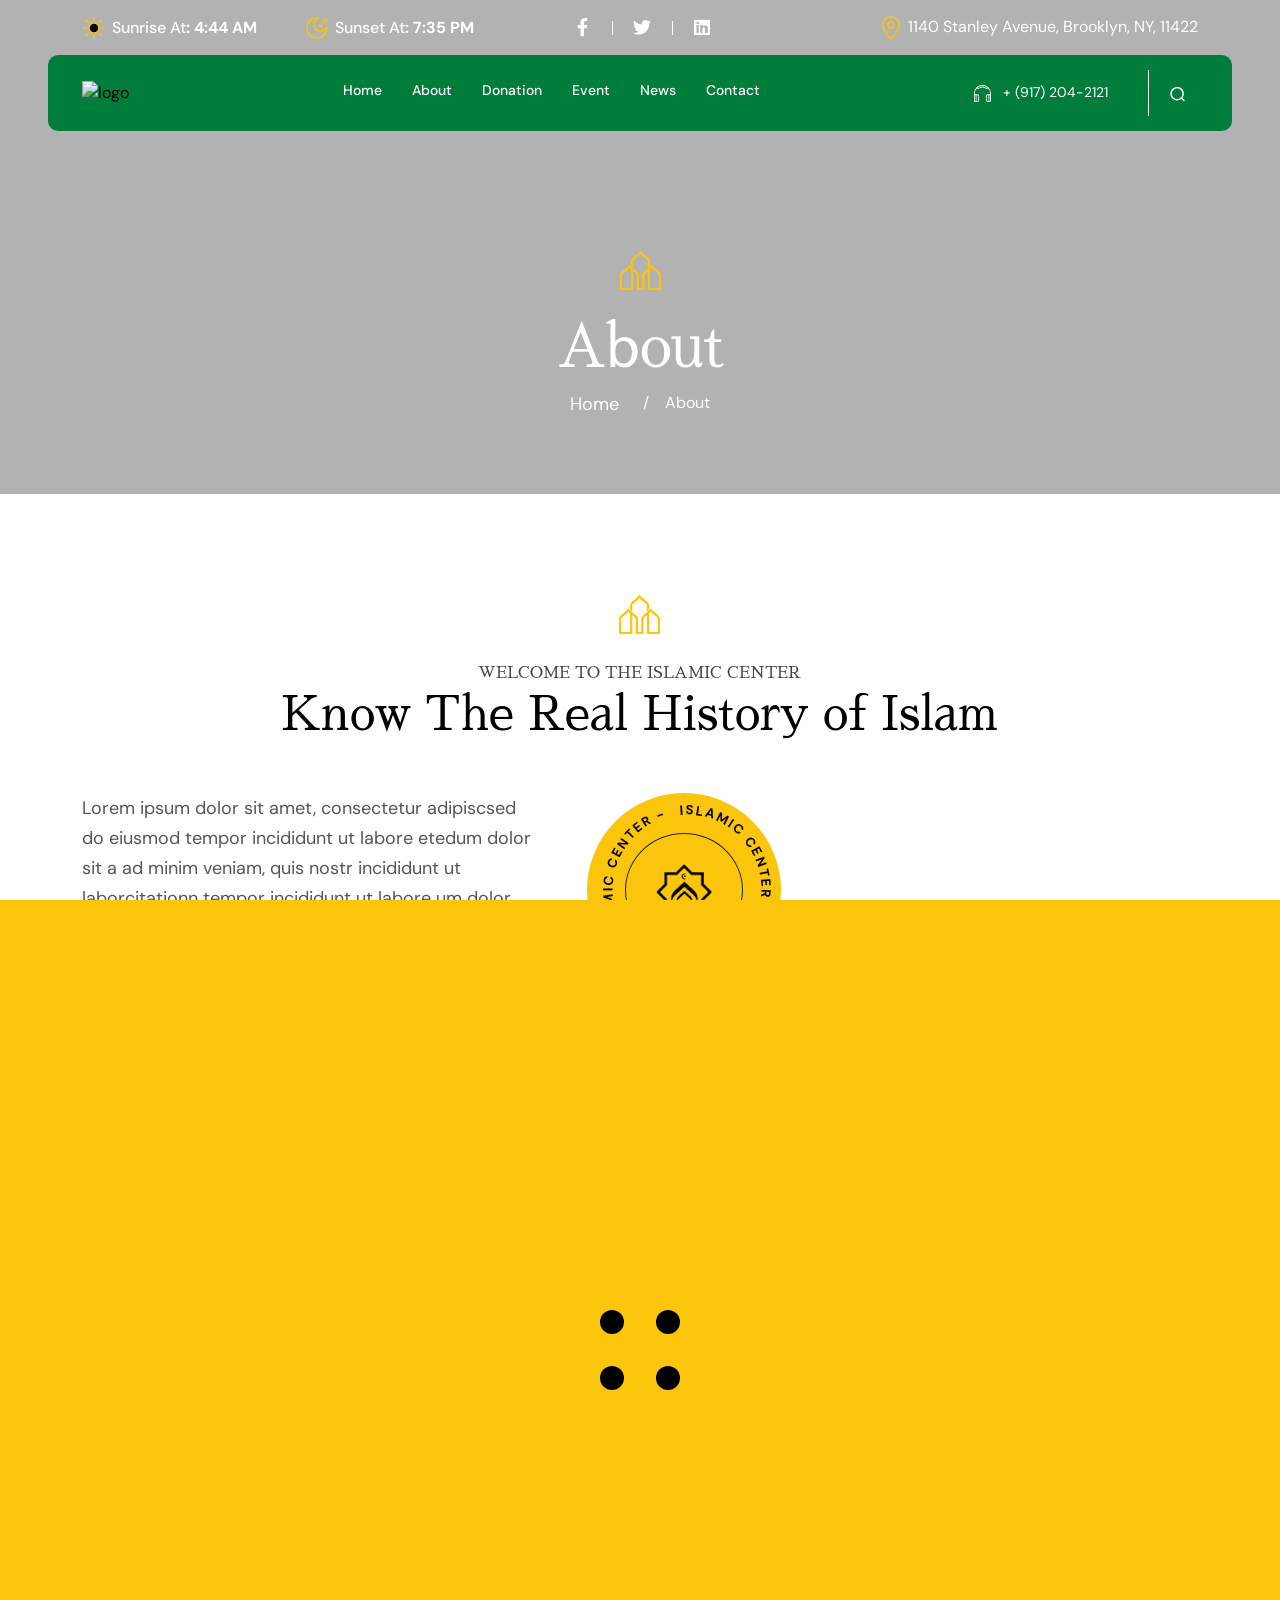
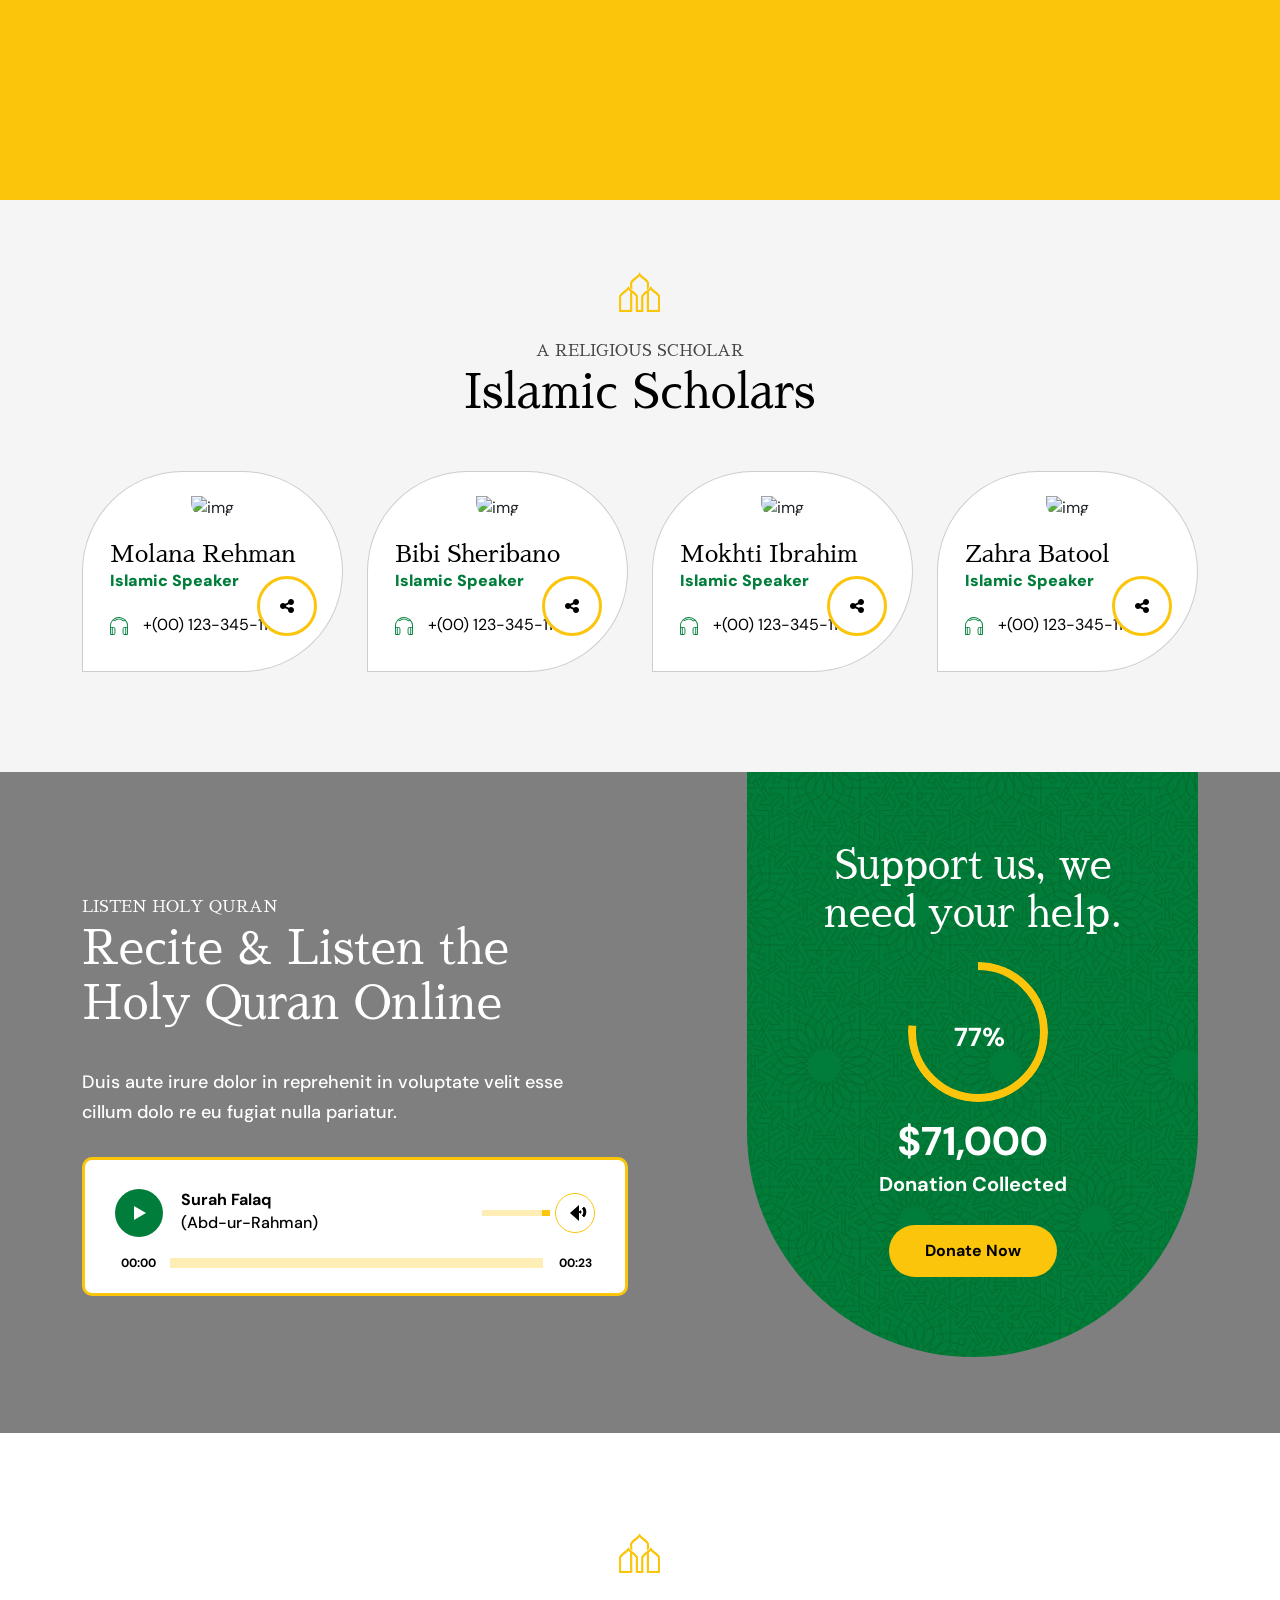
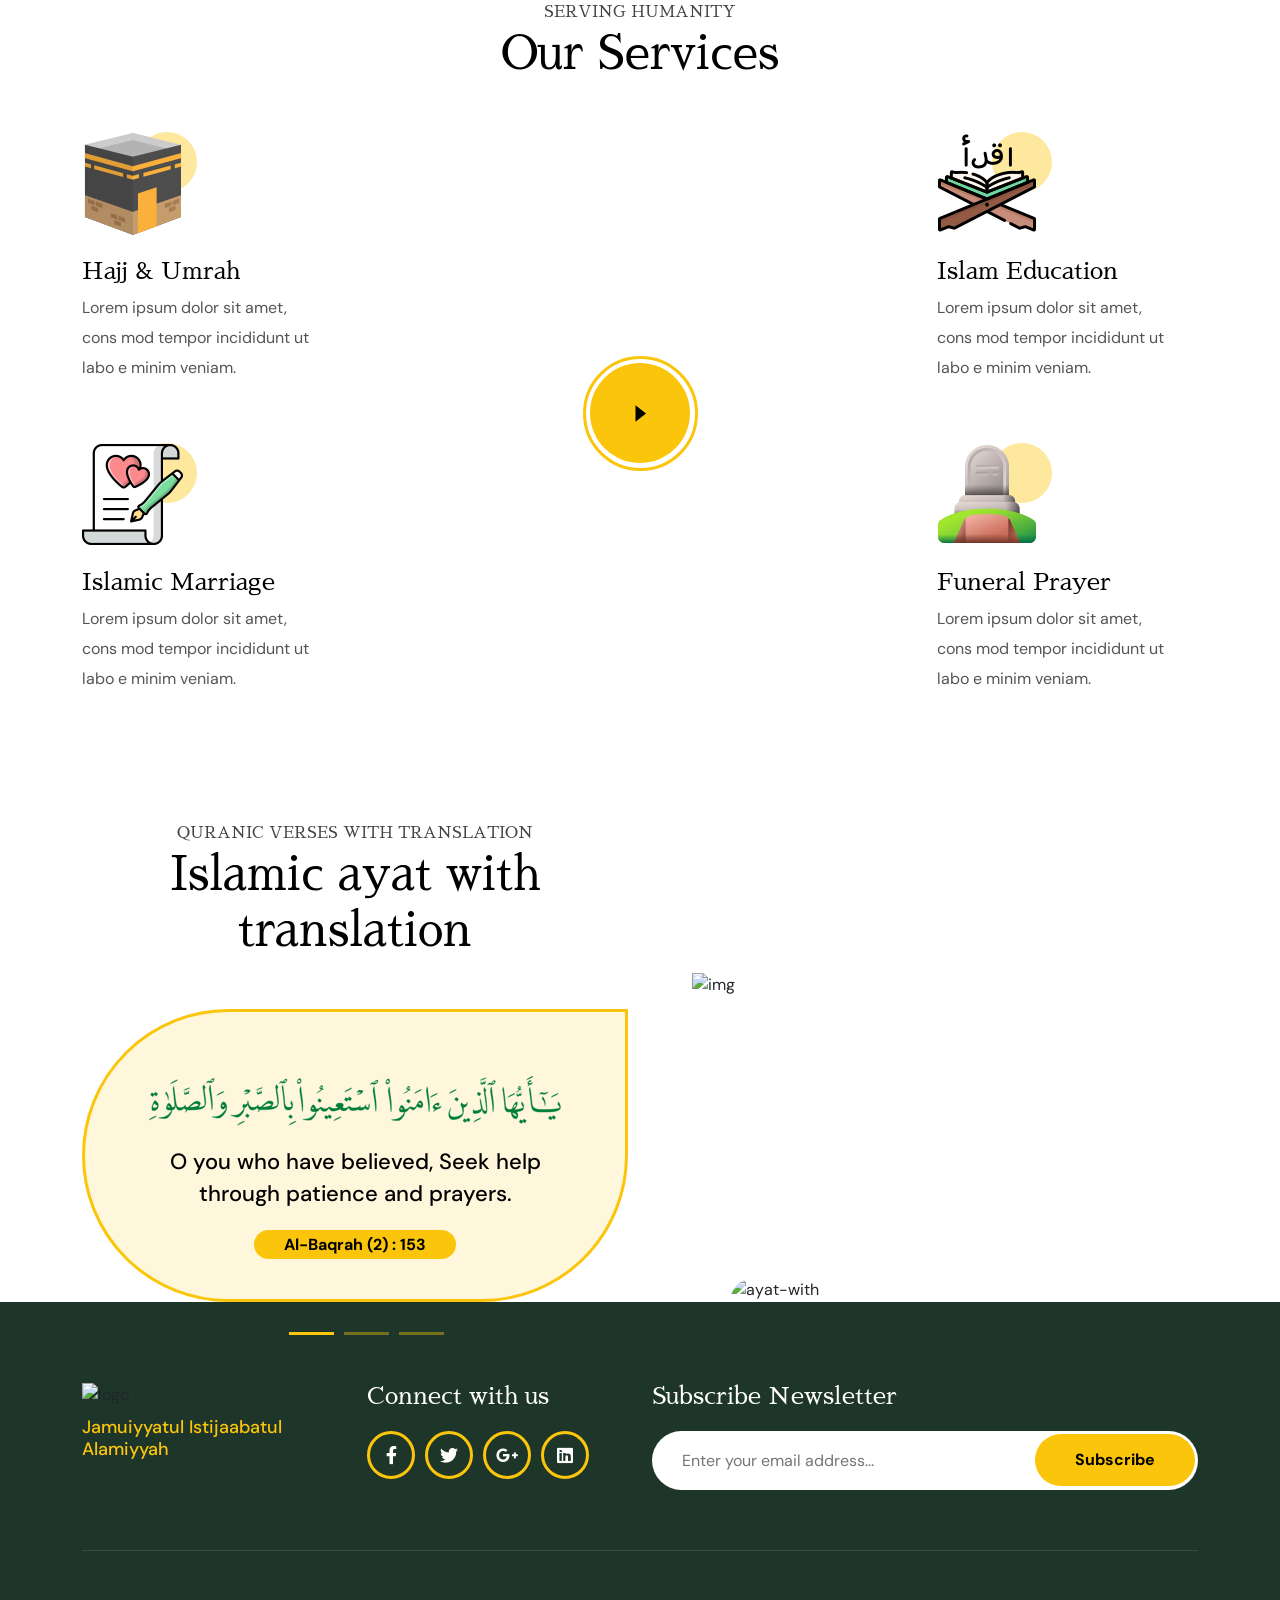
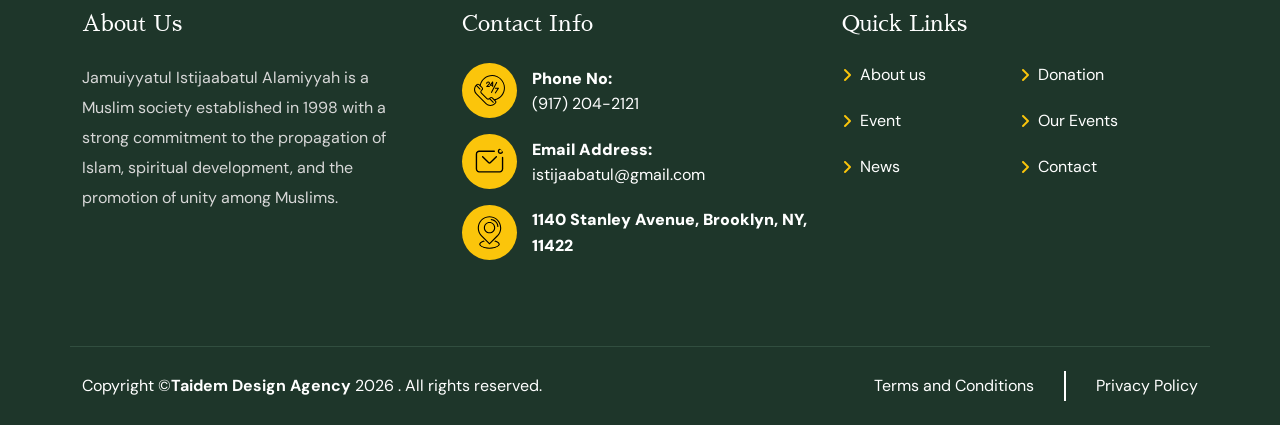
==== about.html @ deb74ab8 "new files" ====
<!DOCTYPE html>
<html lang="zxx">
<head>
    <meta charset="utf-8">
    <meta name="viewport" content="width=device-width, initial-scale=1.0">
    <title>Ibadah - About</title>
    <link rel="icon" href="assets/img/favicon.png">
    <!-- CSS only -->
    <link rel="stylesheet" type="text/css" href="assets/css/bootstrap.min.css">
    <link rel="stylesheet" href="assets/css/owl.carousel.min.css">
    <link rel="stylesheet" href="assets/css/owl.theme.default.min.css">  
    <!-- fancybox -->
    <link rel="stylesheet" href="assets/css/jquery.fancybox.min.css">
    <link rel="stylesheet" href="assets/css/nice-select.css">
    <link rel="stylesheet" href="assets/css/audioplayer.css">
    <!-- Font Awesome 6 -->
    <link rel="stylesheet" href="assets/css/fontawesome.min.css">
    <!-- style -->
    <link rel="stylesheet" href="assets/css/style.css">
    <!-- responsive -->
    <link rel="stylesheet" href="assets/css/responsive.css">
    <script src="assets/js/jquery-3.6.0.min.js"></script>
    <script src="assets/js/preloader.js"></script>
</head>
<body>
  <!-- preloader -->
  <div class="preloader">
    <div class="loader">
        <div class="dot"></div>
        <div class="dot"></div>
        <div class="dot"></div>
        <div class="dot"></div>
    </div>
  </div>
  <!-- preloader end -->
  <!-- header -->
  <header>
    <div class="container">
        <div class="top-bar">
            <div class="row align-items-center">
                <div class="col-xl-5">
                    <div class="d-flex align-items-center">
                        <div class="content-header me-5">
                            <i>
                                <svg width="800px" height="800px" viewBox="0 0 24 24"
                                    xmlns="http://www.w3.org/2000/svg">
                                    <circle cx="12" cy="12" r="5" stroke="#fbc50b" stroke-width="1.5" />
                                    <path d="M12 2V4" stroke="#fbc50b" stroke-width="1.5" stroke-linecap="round" />
                                    <path d="M12 20V22" stroke="#fbc50b" stroke-width="1.5"
                                        stroke-linecap="round" />
                                    <path d="M4 12L2 12" stroke="#fbc50b" stroke-width="1.5"
                                        stroke-linecap="round" />
                                    <path d="M22 12L20 12" stroke="#fbc50b" stroke-width="1.5"
                                        stroke-linecap="round" />
                                    <path d="M19.7778 4.22266L17.5558 6.25424" stroke="#fbc50b" stroke-width="1.5"
                                        stroke-linecap="round" />
                                    <path d="M4.22217 4.22266L6.44418 6.25424" stroke="#fbc50b" stroke-width="1.5"
                                        stroke-linecap="round" />
                                    <path d="M6.44434 17.5557L4.22211 19.7779" stroke="#fbc50b" stroke-width="1.5"
                                        stroke-linecap="round" />
                                    <path d="M19.7778 19.7773L17.5558 17.5551" stroke="#fbc50b" stroke-width="1.5"
                                        stroke-linecap="round" />
                                </svg>
                            </i>
                            <h4>Sunrise At<b>: 4:44 AM</b></h4>
                        </div>
                        <div class="content-header me-5">
                            <i>
                                <svg width="800px" height="800px" viewBox="0 0 24 24"
                                    xmlns="http://www.w3.org/2000/svg">
                                    <path fill-rule="evenodd" clip-rule="evenodd"
                                        d="M20.3655 2.12433C20.0384 1.29189 18.8624 1.29189 18.5353 2.12433L18.1073 3.21354L17.0227 3.6429C16.1933 3.97121 16.1933 5.14713 17.0227 5.47544L18.1073 5.90481L18.5353 6.99401C18.8624 7.82645 20.0384 7.82646 20.3655 6.99402L20.7935 5.90481L21.8781 5.47544C22.7075 5.14714 22.7075 3.97121 21.8781 3.6429L20.7935 3.21354L20.3655 2.12433ZM19.4504 2.52989L19.8651 3.58533C19.9648 3.83891 20.165 4.04027 20.4188 4.14073L21.4759 4.55917L20.4188 4.97762C20.165 5.07808 19.9648 5.27943 19.8651 5.53301L19.4504 6.58846L19.0357 5.53301C18.936 5.27943 18.7358 5.07808 18.482 4.97762L17.4249 4.55917L18.482 4.14073C18.7358 4.04027 18.936 3.83891 19.0357 3.58533L19.4504 2.52989ZM16.4981 7.94681C16.171 7.11437 14.9951 7.11437 14.668 7.94681L14.5134 8.34008L14.1222 8.49497C13.2928 8.82328 13.2928 9.9992 14.1222 10.3275L14.5134 10.4824L14.668 10.8757C14.9951 11.7081 16.171 11.7081 16.4981 10.8757L16.6526 10.4824L17.0439 10.3275C17.8733 9.9992 17.8733 8.82328 17.0439 8.49497L16.6526 8.34008L16.4981 7.94681ZM15.583 8.35237L15.7243 8.71188C15.824 8.96545 16.0242 9.16681 16.278 9.26727L16.6417 9.41124L16.278 9.55521C16.0242 9.65567 15.824 9.85703 15.7243 10.1106L15.583 10.4701L15.4418 10.1106C15.3421 9.85703 15.1419 9.65567 14.8881 9.55521L14.5244 9.41124L14.8881 9.26727C15.1419 9.16681 15.3421 8.96545 15.4418 8.71188L15.583 8.35237Z"
                                        fill="#fbc50b" />
                                    <path fill-rule="evenodd" clip-rule="evenodd"
                                        d="M11.0174 2.80157C6.37072 3.29221 2.75 7.22328 2.75 12C2.75 17.1086 6.89137 21.25 12 21.25C16.7767 21.25 20.7078 17.6293 21.1984 12.9826C19.8717 14.6669 17.8126 15.75 15.5 15.75C11.4959 15.75 8.25 12.5041 8.25 8.5C8.25 6.18738 9.33315 4.1283 11.0174 2.80157ZM1.25 12C1.25 6.06294 6.06294 1.25 12 1.25C12.7166 1.25 13.0754 1.82126 13.1368 2.27627C13.196 2.71398 13.0342 3.27065 12.531 3.57467C10.8627 4.5828 9.75 6.41182 9.75 8.5C9.75 11.6756 12.3244 14.25 15.5 14.25C17.5882 14.25 19.4172 13.1373 20.4253 11.469C20.7293 10.9658 21.286 10.804 21.7237 10.8632C22.1787 10.9246 22.75 11.2834 22.75 12C22.75 17.9371 17.9371 22.75 12 22.75C6.06294 22.75 1.25 17.9371 1.25 12Z"
                                        fill="#fbc50b" />
                                </svg>
                            </i>
                            <h4>Sunset At<b>: 7:35 PM</b></h4>
                        </div>
                    </div>
                </div>
                <div class="col-xl-2">
                    <div class="">
                        <ul class="social-media">
                            <li><a href="#"><i class="fab fa-facebook-f icon"></i></a></li>
                            <li><a href="#"><i class="fab fa-twitter icon"></i></a></li>
                            <li><a href="#"><i class="fa-brands fa-linkedin"></i></a></li>
                        </ul>
                    </div>
                </div>
                <div class="col-xl-5">
                    <div class="d-flex align-items-center login">
                        <div class="location">
                            <i>
                                <svg width="24px" height="24px" viewBox="-4 0 32 32" version="1.1" xmlns="http://www.w3.org/2000/svg" xmlns:xlink="http://www.w3.org/1999/xlink">
                                <g stroke="none" stroke-width="1" fill="none" fill-rule="evenodd">
                                    <g transform="translate(-104.000000, -411.000000)" fill="#fbc50b">
                                        <path d="M116,426 C114.343,426 113,424.657 113,423 C113,421.343 114.343,420 116,420 C117.657,420 119,421.343 119,423 C119,424.657 117.657,426 116,426 L116,426 Z M116,418 C113.239,418 111,420.238 111,423 C111,425.762 113.239,428 116,428 C118.761,428 121,425.762 121,423 C121,420.238 118.761,418 116,418 L116,418 Z M116,440 C114.337,440.009 106,427.181 106,423 C106,417.478 110.477,413 116,413 C121.523,413 126,417.478 126,423 C126,427.125 117.637,440.009 116,440 L116,440 Z M116,411 C109.373,411 104,416.373 104,423 C104,428.018 114.005,443.011 116,443 C117.964,443.011 128,427.95 128,423 C128,416.373 122.627,411 116,411 L116,411 Z">
                                        </path>
                                    </g>
                                </g>
                            </svg>
                            </i><span>1140 Stanley Avenue, Brooklyn, NY, 11422</span>
                        </div>
                    </div>
                </div>
            </div>
        </div>
        <div class="bottom-bar">
            <div class="two-bar">
                <div class="d-flex align-items-center justify-content-between">
                    <div class="logo">
                        <a href="index.html">
                            <img alt="logo" src="https://res.cloudinary.com/delbjwwfy/image/upload/v1769162058/ISTIJAABAT_LOGO_3_du3e6k.png">
                        </a>
                    </div>
                    <div class="bar-menu">
                        <i class="fa-solid fa-bars"></i>
                    </div>
                </div>
                <nav class="navbar">
                    <ul class="navbar-links">
                        <li class="navbar-dropdown">
                            <a href="index.html">Home</a>
                        </li>
                        <li class="navbar-dropdown">
                            <a href="about.html">About</a>
                        </li>                        
                        <li class="navbar-dropdown">
                            <a href="our-campaigns.html">Donation</a>
                        </li>                       
                        <li class="navbar-dropdown">
                            <a href="our-events.html">Event</a>
                        </li> 
                       <li class="navbar-dropdown">
                            <a href="our-blog.html">News</a>
                        </li>                                                                                             
                        <li class="navbar-dropdown">
                            <a href="contact.html">Contact</a>
                        </li>
                    </ul>
                </nav>
                <div class="header-search">
                    <a href="callto:+(00)123-345-11"><svg xmlns="http://www.w3.org/2000/svg" viewBox="0 0 512 512"><path d="M442.77,80.93l.27-.27-9.39-9a256,256,0,0,0-351.8-3.23h0l-.29.28-9.43,8.77.23.23A257,257,0,0,0,0,256V480a32,32,0,0,0,32,32H94.4a59.2,59.2,0,0,0,59.2-59.2v-112a59.2,59.2,0,0,0-59.2-59.2H25.6V256A231.25,231.25,0,0,1,90.48,95.78l6.95,6.95c15.42,15.41,39.38,17.79,56.95,5.66a179.16,179.16,0,0,1,206,2,44.07,44.07,0,0,0,25.82,8.34,45.65,45.65,0,0,0,32.29-13.53L424.66,99A228.56,228.56,0,0,1,486.4,256v25.6H417.6a59.2,59.2,0,0,0-59.2,59.2v112A59.2,59.2,0,0,0,417.6,512H480a32,32,0,0,0,32-32V256A254,254,0,0,0,442.77,80.93ZM76.8,307.2H94.4A33.64,33.64,0,0,1,128,340.8v112a33.64,33.64,0,0,1-33.6,33.6H76.8Zm-25.6,0V486.4H32a6.41,6.41,0,0,1-6.4-6.4V307.2ZM400.41,87.09c-6.81,6.82-17.59,7.91-25.06,2.51a204.77,204.77,0,0,0-235.51-2.3c-7.42,5.13-17.65,4-24.31-2.68l-6.26-6.26a230.51,230.51,0,0,1,297,2.89ZM435.2,486.4H417.6A33.64,33.64,0,0,1,384,452.8v-112a33.64,33.64,0,0,1,33.6-33.6h17.6Zm51.2-6.4a6.41,6.41,0,0,1-6.4,6.4H460.8V307.2h25.6V480Z"/></svg>+ (917) 204-2121</a>
                    <div class="header-search-button search-box-outer">
                        <a href="javascript:void(0)" class="search-btn">
                            <svg height="24" viewBox="0 0 24 24" width="24" xmlns="http://www.w3.org/2000/svg"><g id="_12" data-name="12"><path d="m21.71 20.29-2.83-2.82a9.52 9.52 0 1 0 -1.41 1.41l2.82 2.83a1 1 0 0 0 1.42 0 1 1 0 0 0 0-1.42zm-17.71-8.79a7.5 7.5 0 1 1 7.5 7.5 7.5 7.5 0 0 1 -7.5-7.5z"></path></g></svg>
                          </a>
                        </div>
                </div>
            </div>
        </div>
    </div>
    <div class="mobile-nav hmburger-menu" id="mobile-nav" style="display:block;">
        <div class="res-log">
            <a href="index.html">
                <img src="assets/img/logo.png" alt="Responsive Logo" class="white-logo">
            </a>
        </div>
        <ul>
            <li class="menu-item-has-children"><a href="JavaScript:void(0)">Home</a>
                <span>new</span>
                <ul class="sub-menu">
                    <li><a href="index.html">home 1</a></li>
                    <li><a href="index-2.html">home 2</a></li>
                    <li><a href="index-3-rtl.html">home 3 (RTL)</a></li>
                </ul>
            </li>
            <li><a href="about.html">about</a></li>
            <li class="menu-item-has-children"><a href="JavaScript:void(0)">Courses</a>
                <ul class="sub-menu">
                    <li><a href="our-courses.html">our courses</a></li>
                    <li><a href="courses-details.html">courses details</a></li>
                </ul>
            </li>
            <li class="menu-item-has-children"><a href="JavaScript:void(0)">campaigns</a>
                <ul class="sub-menu">
                    <li><a href="our-campaigns.html">our campaigns</a></li>
                    <li><a href="campaign-details.html">campaign details</a></li>
                </ul>
            </li>
            <li class="menu-item-has-children"><a href="JavaScript:void(0)">pages</a>
                <ul class="sub-menu">
                    <li><a href="our-scholar.html">our scholar</a></li>
                    <li><a href="scholar-details.html">scholar details</a></li>
                    <li><a href="our-events.html">our events</a></li>
                    <li><a href="pricing-packages.html">pricing packages</a></li>
                    <li><a href="404.html">404</a></li>
                </ul>
            </li>
            <li class="menu-item-has-children"><a href="JavaScript:void(0)">News</a>
                <ul class="sub-menu">
                    <li><a href="our-blog.html">our blog</a></li>
                    <li><a href="blog-details.html">blog details</a></li>
                </ul>
            </li>
            <li><a href="Contact.html">Contact</a></li>
        </ul>
        <a href="JavaScript:void(0)" id="res-cross"></a>
    </div>
  </header>
  <!-- header end -->
    <section class="bannr-section" style="background-image: url(https://res.cloudinary.com/delbjwwfy/image/upload/v1769164989/2151259786_wyami9.jpg);">
        <div class="container">
            <div class="bannr-text">
                <img src="assets/img/heading-img.png" alt="icon">
                <h2>About</h2>
                <ol class="breadcrumb">
                  <li class="breadcrumb-item">
                    <a href="index.html">Home</a>
                  </li>
                    <li class="breadcrumb-item active" aria-current="page">About</li>
                </ol>
            </div>
        </div>
    </section>
    <section class="gap position-relative">
        <div class="container">
            <div class="heading">
                <img src="assets/img/heading-img.png" alt="icon">
                <p>Welcome to the Islamic Center</p>
                <h2>Know The Real History of Islam</h2>
            </div>
            <div class="row">
                <div class="col-lg-5">
                    <div class="islamic-history">
                        <p>Lorem ipsum dolor sit amet, consectetur adipiscsed do 
                            eiusmod tempor incididunt ut labore etedum dolor sit a
                            ad minim veniam, quis nostr incididunt ut laborcitationn
                            tempor incididunt ut labore

                            um dolor sit amet, consectetur adipiscsed do eiu agna a
                            liqua. Ut enim ad minim veniam, quis nostr  incididunt ut 
                            laborcitation.</p>
                        <ul class="list">
                            <li>Astonishing Facilities</li>
                            <li>Helping CommunitiesLeads </li>
                            <li>Charity EventsSchooling Children</li>
                            <li>Feeding Hungry People</li>
                        </ul>
                        <a href="#" class="btn">Read Our History</a>
                    </div>
                </div>
                <div class="col-lg-7">
                    <div class="row align-items-end">
                        <div class="col-lg-5 col-6">
                            <div class="circle-text">
                                <img src="assets/img/text-circle.png" class="circle-text-img" alt="circle-img">
                                <figure class="circle-img">
                                    <img src="assets/img/circle-img.png" alt="circle-img">
                                </figure>
                            </div>
                            <div class="real-history-book hoverimg">
                                <figure>
                                    <img src="https://placehold.co/300x340" alt="img">
                                </figure>
                            </div>
                        </div>
                        <div class="col-lg-7 col-6">
                            <div class="real-history-book two hoverimg">
                                <figure>
                                    <img src="https://placehold.co/410x558" alt="real-history-boy">
                                </figure>
                            </div>
                        </div>
                    </div>
                </div>
            </div>
        </div>
    </section>
    <section class="gap no-top">
        <div class="container">
            <div class="fun-facts">
                <div class="islamic-mosque" style="background-image: url(assets/img/color-bg.jpg);">
                    <div class="count-style">
                      <h2 data-max="62" class="ms-animated">62<sup>+</sup></h2>
                    </div>
                    <h5>Islamic Mosque</h5>
                    <img src="assets/img/fun-facts-1.png" alt="fun-facts">
                </div>
                <div class="islamic-mosque" style="background-image: url(assets/img/color-bg.jpg);">
                    <div class="count-style">
                      <h2 data-max="14" class="ms-animated">14<sup>K</sup></h2>
                    </div>
                    <h5>Learning Students</h5>
                    <img src="assets/img/fun-facts-2.png" alt="fun-facts">
                </div>
                <div class="islamic-mosque" style="background-image: url(assets/img/color-bg.jpg);">
                    <div class="count-style">
                      <h2 data-max="317" class="ms-animated">317<sup>+</sup></h2>
                    </div>
                    <h5>Inspirational Courses</h5>
                    <img src="assets/img/fun-facts-3.png" alt="fun-facts">
                </div>
                <div class="islamic-mosque" style="background-image: url(assets/img/color-bg.jpg);">
                    <div class="count-style">
                      <h2 data-max="26" class="ms-animated">26<sup>+</sup></h2>
                    </div>
                    <h5>Islamic Scholars</h5>
                    <img src="assets/img/fun-facts-4.png" alt="fun-facts">
                </div>
            </div>
        </div>
    </section>
    <section class="gap our-courses-section">
        <div class="container">
            <div class="heading">
                <img src="assets/img/heading-img.png" alt="icon">
                <p>a religious scholar</p>
                <h2>Islamic Scholars </h2>
            </div>
            <div class="row">
                <div class="col-lg-3 col-sm-6">
                    <div class="scholars">
                        <div class="opening-time hoverimg">
                            <figure>
                                <img src="https://placehold.co/250x310" alt="img">
                            </figure>
                            <div class="opening-time-text">
                                <h3><a href="#">Molana Rehman</a></h3>
                                <span>Islamic Speaker</span>
                                <a href="callto:+(00)123-345-11"><svg xmlns="http://www.w3.org/2000/svg" viewBox="0 0 512 512"><path d="M442.77,80.93l.27-.27-9.39-9a256,256,0,0,0-351.8-3.23h0l-.29.28-9.43,8.77.23.23A257,257,0,0,0,0,256V480a32,32,0,0,0,32,32H94.4a59.2,59.2,0,0,0,59.2-59.2v-112a59.2,59.2,0,0,0-59.2-59.2H25.6V256A231.25,231.25,0,0,1,90.48,95.78l6.95,6.95c15.42,15.41,39.38,17.79,56.95,5.66a179.16,179.16,0,0,1,206,2,44.07,44.07,0,0,0,25.82,8.34,45.65,45.65,0,0,0,32.29-13.53L424.66,99A228.56,228.56,0,0,1,486.4,256v25.6H417.6a59.2,59.2,0,0,0-59.2,59.2v112A59.2,59.2,0,0,0,417.6,512H480a32,32,0,0,0,32-32V256A254,254,0,0,0,442.77,80.93ZM76.8,307.2H94.4A33.64,33.64,0,0,1,128,340.8v112a33.64,33.64,0,0,1-33.6,33.6H76.8Zm-25.6,0V486.4H32a6.41,6.41,0,0,1-6.4-6.4V307.2ZM400.41,87.09c-6.81,6.82-17.59,7.91-25.06,2.51a204.77,204.77,0,0,0-235.51-2.3c-7.42,5.13-17.65,4-24.31-2.68l-6.26-6.26a230.51,230.51,0,0,1,297,2.89ZM435.2,486.4H417.6A33.64,33.64,0,0,1,384,452.8v-112a33.64,33.64,0,0,1,33.6-33.6h17.6Zm51.2-6.4a6.41,6.41,0,0,1-6.4,6.4H460.8V307.2h25.6V480Z"/></svg>+(00) 123-345-11</a>
                            </div>
                        </div>
                        <div class="share-nodes">
                            <a href="#"><i class="fa-solid fa-share-nodes"></i></a>
                            <ul class="social-media">
                                <li><a href="#"><i class="fab fa-facebook-f icon"></i></a></li>
                                <li><a href="#"><i class="fab fa-twitter icon"></i></a></li>
                                <li><a href="#"><i class="fa-brands fa-linkedin"></i></a></li>
                            </ul>
                        </div>
                    </div>
                </div>
                <div class="col-lg-3 col-sm-6">
                    <div class="scholars">
                        <div class="opening-time hoverimg">
                            <figure>
                                <img src="https://placehold.co/250x310" alt="img">
                            </figure>
                            <div class="opening-time-text">
                                <h3><a href="#">Bibi Sheribano</a></h3>
                                <span>Islamic Speaker</span>
                                <a href="callto:+(00)123-345-11"><svg xmlns="http://www.w3.org/2000/svg" viewBox="0 0 512 512"><path d="M442.77,80.93l.27-.27-9.39-9a256,256,0,0,0-351.8-3.23h0l-.29.28-9.43,8.77.23.23A257,257,0,0,0,0,256V480a32,32,0,0,0,32,32H94.4a59.2,59.2,0,0,0,59.2-59.2v-112a59.2,59.2,0,0,0-59.2-59.2H25.6V256A231.25,231.25,0,0,1,90.48,95.78l6.95,6.95c15.42,15.41,39.38,17.79,56.95,5.66a179.16,179.16,0,0,1,206,2,44.07,44.07,0,0,0,25.82,8.34,45.65,45.65,0,0,0,32.29-13.53L424.66,99A228.56,228.56,0,0,1,486.4,256v25.6H417.6a59.2,59.2,0,0,0-59.2,59.2v112A59.2,59.2,0,0,0,417.6,512H480a32,32,0,0,0,32-32V256A254,254,0,0,0,442.77,80.93ZM76.8,307.2H94.4A33.64,33.64,0,0,1,128,340.8v112a33.64,33.64,0,0,1-33.6,33.6H76.8Zm-25.6,0V486.4H32a6.41,6.41,0,0,1-6.4-6.4V307.2ZM400.41,87.09c-6.81,6.82-17.59,7.91-25.06,2.51a204.77,204.77,0,0,0-235.51-2.3c-7.42,5.13-17.65,4-24.31-2.68l-6.26-6.26a230.51,230.51,0,0,1,297,2.89ZM435.2,486.4H417.6A33.64,33.64,0,0,1,384,452.8v-112a33.64,33.64,0,0,1,33.6-33.6h17.6Zm51.2-6.4a6.41,6.41,0,0,1-6.4,6.4H460.8V307.2h25.6V480Z"/></svg>+(00) 123-345-11</a>
                            </div>
                        </div>
                        <div class="share-nodes">
                            <a href="#"><i class="fa-solid fa-share-nodes"></i></a>
                            <ul class="social-media">
                                <li><a href="#"><i class="fab fa-facebook-f icon"></i></a></li>
                                <li><a href="#"><i class="fab fa-twitter icon"></i></a></li>
                                <li><a href="#"><i class="fa-brands fa-linkedin"></i></a></li>
                            </ul>
                        </div>
                    </div>
                </div>
                <div class="col-lg-3 col-sm-6">
                    <div class="scholars">
                        <div class="opening-time hoverimg">
                            <figure>
                                <img src="https://placehold.co/250x310" alt="img">
                            </figure>
                            <div class="opening-time-text">
                                <h3><a href="#">Mokhti Ibrahim</a></h3>
                                <span>Islamic Speaker</span>
                                <a href="callto:+(00)123-345-11"><svg xmlns="http://www.w3.org/2000/svg" viewBox="0 0 512 512"><path d="M442.77,80.93l.27-.27-9.39-9a256,256,0,0,0-351.8-3.23h0l-.29.28-9.43,8.77.23.23A257,257,0,0,0,0,256V480a32,32,0,0,0,32,32H94.4a59.2,59.2,0,0,0,59.2-59.2v-112a59.2,59.2,0,0,0-59.2-59.2H25.6V256A231.25,231.25,0,0,1,90.48,95.78l6.95,6.95c15.42,15.41,39.38,17.79,56.95,5.66a179.16,179.16,0,0,1,206,2,44.07,44.07,0,0,0,25.82,8.34,45.65,45.65,0,0,0,32.29-13.53L424.66,99A228.56,228.56,0,0,1,486.4,256v25.6H417.6a59.2,59.2,0,0,0-59.2,59.2v112A59.2,59.2,0,0,0,417.6,512H480a32,32,0,0,0,32-32V256A254,254,0,0,0,442.77,80.93ZM76.8,307.2H94.4A33.64,33.64,0,0,1,128,340.8v112a33.64,33.64,0,0,1-33.6,33.6H76.8Zm-25.6,0V486.4H32a6.41,6.41,0,0,1-6.4-6.4V307.2ZM400.41,87.09c-6.81,6.82-17.59,7.91-25.06,2.51a204.77,204.77,0,0,0-235.51-2.3c-7.42,5.13-17.65,4-24.31-2.68l-6.26-6.26a230.51,230.51,0,0,1,297,2.89ZM435.2,486.4H417.6A33.64,33.64,0,0,1,384,452.8v-112a33.64,33.64,0,0,1,33.6-33.6h17.6Zm51.2-6.4a6.41,6.41,0,0,1-6.4,6.4H460.8V307.2h25.6V480Z"/></svg>+(00) 123-345-11</a>
                            </div>
                        </div>
                        <div class="share-nodes">
                            <a href="#"><i class="fa-solid fa-share-nodes"></i></a>
                            <ul class="social-media">
                                <li><a href="#"><i class="fab fa-facebook-f icon"></i></a></li>
                                <li><a href="#"><i class="fab fa-twitter icon"></i></a></li>
                                <li><a href="#"><i class="fa-brands fa-linkedin"></i></a></li>
                            </ul>
                        </div>
                    </div>
                </div>
                <div class="col-lg-3 col-sm-6">
                    <div class="scholars mb-0">
                        <div class="opening-time hoverimg">
                            <figure>
                                <img src="https://placehold.co/250x310" alt="img">
                            </figure>
                            <div class="opening-time-text">
                                <h3><a href="#">Zahra Batool</a></h3>
                                <span>Islamic Speaker</span>
                                <a href="callto:+(00)123-345-11"><svg xmlns="http://www.w3.org/2000/svg" viewBox="0 0 512 512"><path d="M442.77,80.93l.27-.27-9.39-9a256,256,0,0,0-351.8-3.23h0l-.29.28-9.43,8.77.23.23A257,257,0,0,0,0,256V480a32,32,0,0,0,32,32H94.4a59.2,59.2,0,0,0,59.2-59.2v-112a59.2,59.2,0,0,0-59.2-59.2H25.6V256A231.25,231.25,0,0,1,90.48,95.78l6.95,6.95c15.42,15.41,39.38,17.79,56.95,5.66a179.16,179.16,0,0,1,206,2,44.07,44.07,0,0,0,25.82,8.34,45.65,45.65,0,0,0,32.29-13.53L424.66,99A228.56,228.56,0,0,1,486.4,256v25.6H417.6a59.2,59.2,0,0,0-59.2,59.2v112A59.2,59.2,0,0,0,417.6,512H480a32,32,0,0,0,32-32V256A254,254,0,0,0,442.77,80.93ZM76.8,307.2H94.4A33.64,33.64,0,0,1,128,340.8v112a33.64,33.64,0,0,1-33.6,33.6H76.8Zm-25.6,0V486.4H32a6.41,6.41,0,0,1-6.4-6.4V307.2ZM400.41,87.09c-6.81,6.82-17.59,7.91-25.06,2.51a204.77,204.77,0,0,0-235.51-2.3c-7.42,5.13-17.65,4-24.31-2.68l-6.26-6.26a230.51,230.51,0,0,1,297,2.89ZM435.2,486.4H417.6A33.64,33.64,0,0,1,384,452.8v-112a33.64,33.64,0,0,1,33.6-33.6h17.6Zm51.2-6.4a6.41,6.41,0,0,1-6.4,6.4H460.8V307.2h25.6V480Z"/></svg>+(00) 123-345-11</a>
                            </div>
                        </div>
                        <div class="share-nodes">
                            <a href="#"><i class="fa-solid fa-share-nodes"></i></a>
                            <ul class="social-media">
                                <li><a href="#"><i class="fab fa-facebook-f icon"></i></a></li>
                                <li><a href="#"><i class="fab fa-twitter icon"></i></a></li>
                                <li><a href="#"><i class="fa-brands fa-linkedin"></i></a></li>
                            </ul>
                        </div>
                    </div>
                </div>
            </div>
        </div>
    </section>
    <section class="listen-holy" style="background-image: url(https://placehold.co/1920x740);">
        <div class="container">
            <div class="row">
                <div class="col-lg-6">
                    <div class="heading two">
                        <p>Listen Holy Quran</p>
                        <h2>Recite & Listen the Holy Quran Online</h2>
                        <h6>Duis aute irure dolor in reprehenit in voluptate velit esse cillum dolo re eu fugiat nulla pariatur.</h6>
                        <div class="wrapper">
                            <h4>Surah Falaq</h4>
                            <h5>(Abd-ur-Rahman)</h5>
                            <audio preload="auto" controls>
                                <source src="assets/audio/surat-alfalaq.mp3">
                            </audio>
                        </div>
                    </div>
                </div>
                <div class="offset-lg-1 col-lg-5">
                    <div class="support-us" style="background-image: url(assets/img/color-bg.jpg);">
                        <h4>Support us, we need your help.</h4>
                        <div class="progressbar">
                            <div class="circle" data-percent="85">
                                <div>85%</div>
                            </div>
                        </div>
                        <h6>$71,000</h6>
                        <span>Donation Collected</span>
                        <a href="#" class="btn">Donate Now</a>
                    </div>
                </div>
            </div>
        </div>
    </section>
    <section class="gap">
        <div class="container">
            <div class="heading">
                <img src="assets/img/heading-img.png" alt="icon">
                <p>Serving Humanity</p>
                <h2>Our Services</h2>
            </div>
            <div class="row align-items-center">
                <div class="col-lg-3">
                    <div class="service">
                        <img src="assets/img/service-icon-1.png" alt="img">
                        <a href="#">Hajj & Umrah</a>
                        <p>Lorem ipsum dolor sit amet, cons mod tempor incididunt ut labo e minim veniam.</p>
                    </div>
                    <div class="service">
                        <img src="assets/img/service-icon-2.png" alt="img">
                        <a href="#">Islamic Marriage</a>
                        <p>Lorem ipsum dolor sit amet, cons mod tempor incididunt ut labo e minim veniam.</p>
                    </div>
                </div>
                <div class="col-lg-6">
                    <div class="video position-relative">
                        <a data-fancybox="" href="https://www.youtube.com/watch?v=xKxrkht7CpY">
                            <i>
                              <svg width="11" height="17" viewBox="0 0 11 17" fill="none" xmlns="http://www.w3.org/2000/svg">
                              <path d="M11 8.49951L0.5 0.27227L0.5 16.7268L11 8.49951Z" fill="#000"></path>
                              </svg>
                            </i>
                        </a>
                        <img src="https://placehold.co/636x636" alt="img">
                    </div>
                </div>
                <div class="col-lg-3">
                    <div class="service">
                        <img src="assets/img/service-icon-3.png" alt="img">
                        <a href="#">Islam Education</a>
                        <p>Lorem ipsum dolor sit amet, cons mod tempor incididunt ut labo e minim veniam.</p>
                    </div>
                    <div class="service">
                        <img src="assets/img/service-icon-4.png" alt="img">
                        <a href="#">Funeral Prayer</a>
                        <p>Lorem ipsum dolor sit amet, cons mod tempor incididunt ut labo e minim veniam.</p>
                    </div>
                </div>
            </div>
        </div>
    </section>
    <section class="islamic-ayat">
        <div class="container">
            <div class="row">
                <div class="col-lg-6">
                    <div class="heading">
                        <p>Quranic Verses With Translation</p>
                        <h2>Islamic ayat with translation</h2>
                    </div>
                    <div class="slider-ayat owl-carousel">
                        <div class="ayat item">
                            <img src="assets/img/ayat.png" alt="ayat">
                            <h4>O you who  have believed, Seek help through patience and prayers.</h4>
                            <h5>Al-Baqrah (2) : 153</h5>
                        </div>
                        <div class="ayat item">
                            <img src="assets/img/ayat.png" alt="ayat">
                            <h4>O you who  have believed, Seek help through patience and prayers.</h4>
                            <h5>Al-Baqrah (9) : 153</h5>
                        </div>
                        <div class="ayat item">
                            <img src="assets/img/ayat.png" alt="ayat">
                            <h4>O you who  have believed, Seek help through patience and prayers.</h4>
                            <h5>Al-Baqrah (1) : 153</h5>
                        </div>
                    </div>
                </div>
                <div class="col-lg-6">
                    <div class="ayat-img">
                        <img src="https://placehold.co/392x463" alt="img">
                    </div>
                </div>
            </div>
        </div>
        <img src="https://placehold.co/842x649" class="ayat-with-img" alt="ayat-with">
    </section>
    <footer style="background-image: url(https://placehold.co/1920x760);">
        <div class="container">
            <div class="footer-top">
                <div class="row">
                    <div class="col-lg-3 col-md-6">
                        <div class="footer-logo">
                            <img src="https://res.cloudinary.com/delbjwwfy/image/upload/v1769162058/ISTIJAABAT_LOGO_3_du3e6k.png" alt="logo">
                            <h3>Jamuiyyatul Istijaabatul Alamiyyah</h3>
                        </div>
                    </div>
                    <div class="col-lg-3 col-md-6">
                        <div class="connect-with">
                            <h4>Connect with us</h4>
                            <ul class="social-media">
                                <li>
                                  <a href="#">
                                    <i class="fab fa-facebook-f icon"></i></a>
                                </li>
                                <li>
                                  <a href="#"><i class="fab fa-twitter icon"></i></a>
                                </li>
                                <li>
                                  <a href="#"><i class="fab fa-google-plus-g icon"></i></a>
                                </li>
                                <li><a href="#"><i class="fa-brands fa-linkedin"></i></a></li>
                            </ul>
                        </div>
                    </div>
                    <div class="col-lg-6">
                        <div class="connect-with">
                            <h4>Subscribe Newsletter</h4>
                            <form class="subscribe">
                              <input type="text" name="email" placeholder="Enter your email address...">
                              <button class="btn">Subscribe</button>
                            </form>
                        </div>
                    </div>
                </div>
            </div>
            <div class="row Information pb-0">
                <div class="col-lg-4 col-md-6">
                  <div class="widget-title">
                    <h3>About us</h3>
                    <p>Jamuiyyatul Istijaabatul Alamiyyah is a Muslim society established in 1998 with a strong commitment to the propagation of Islam, spiritual development, and the promotion of unity among Muslims.</p>
                  </div>
                </div>
                <div class="col-lg-4 col-md-6">
                  <div class="Information widget-title">
                    <h3>Contact info</h3>
                      <div class="contact-info">
                        <i>
                          <svg viewBox="0 0 64 64" xmlns="http://www.w3.org/2000/svg" data-name="Layer 1"><path d="m31.965 23.341h-2.992l2.965-2.991c1.005-1.014 1.302-2.534.757-3.873-.526-1.293-1.705-2.11-3.14-2.133-2.196 0-3.982 1.786-3.982 3.981 0 .552.448 1 1 1s1-.448 1-1c0-1.092.889-1.981 2.014-1.981.812.013 1.147.625 1.254.887.193.474.209 1.172-.325 1.71l-4.655 4.695c-.284.287-.368.716-.213 1.089s.519.615.923.615h5.392c.552 0 1-.448 1-1s-.448-1-1-1z"/><path d="m37.2 24.34c0 .552.448 1 1 1s1-.448 1-1v-8.999c0-.429-.274-.811-.681-.948s-.856 0-1.115.342l-4.887 6.428c-.23.303-.269.709-.1 1.05s.516.556.896.556h3.887zm-1.871-3.571 1.871-2.46v2.46z"/><path d="m49.348 26.73h-6.066c-.552 0-1 .448-1 1s.448 1 1 1h4.186l-5.015 7.441c-.309.458-.188 1.08.27 1.388.171.116.366.171.558.171.321 0 .637-.155.83-.441l6.066-9c.207-.307.228-.702.054-1.029-.173-.326-.513-.53-.883-.53z"/><path d="m46.349 15.547c-.488-.257-1.093-.068-1.35.42l-10.128 19.279c-.257.489-.069 1.093.42 1.35.148.078.307.115.464.115.36 0 .708-.194.886-.535l10.128-19.279c.257-.489.069-1.093-.42-1.35z"/><path d="m37.3 2c-11.493 0-21.285 7.795-23.974 18.782l-1.047-1.047c-1.398-1.399-3.838-1.399-5.238 0l-1.206 1.206c-.083.083-.153.173-.233.258-.023.019-.052.027-.074.049-.036.036-.052.083-.082.124-4.698 5.131-4.578 13.119.389 18.086l18.708 18.708c2.552 2.553 5.905 3.829 9.258 3.829s6.706-1.276 9.258-3.829l1.206-1.206c.7-.7 1.085-1.63 1.085-2.619s-.385-1.919-1.085-2.619l-1.047-1.047c10.987-2.689 18.782-12.48 18.782-23.974 0-13.62-11.081-24.7-24.7-24.7zm5.551 53.545-1.206 1.206c-4.326 4.326-11.363 4.325-15.688 0l-18.708-18.708c-3.981-3.981-4.288-10.254-.941-14.601l6.589 6.589c.195.195.451.293.707.293s.512-.098.707-.293c.391-.391.391-1.023 0-1.414l-6.662-6.662.806-.806c.322-.322.75-.499 1.205-.499s.883.177 1.205.499l6.232 6.231c.664.665.664 1.746 0 2.41l-1.51 1.51c-1.774 1.774-1.774 4.66 0 6.434l10.671 10.671c1.529 1.53 3.883 1.733 5.64.625l6.732 6.732c.195.195.451.293.707.293s.512-.098.707-.293c.391-.391.391-1.023 0-1.414l-6.648-6.648.806-.806c.664-.664 1.746-.664 2.41 0l6.239 6.24c.322.322.499.75.499 1.205s-.177.883-.499 1.205zm-1.317-6.555-3.508-3.508c-1.443-1.444-3.793-1.443-5.238 0l-1.51 1.51c-.995.995-2.612.994-3.606 0l-10.671-10.671c-.994-.994-.994-2.612 0-3.606l1.51-1.51c1.444-1.444 1.444-3.794 0-5.238l-3.501-3.5c2.026-10.726 11.311-18.466 22.29-18.466 12.517 0 22.7 10.183 22.7 22.7 0 10.978-7.74 20.264-18.466 22.29z"/></svg>
                        </i>
                        <div>
                            <h5>Phone no:</h5>
                            <a href="callto:+254(98)2156213"> (917) 204-2121</a>
                        </div>
                      </div>
                      <div class="contact-info">
                        <i>
                          <svg fill="none" height="48" viewBox="0 0 48 48" width="48" xmlns="http://www.w3.org/2000/svg"><g clip-rule="evenodd" fill="rgb(0,0,0)" fill-rule="evenodd"><path d="m9 10c-1.65685 0-3 1.3431-3 3v22c0 1.6569 1.34315 3 3 3h30c1.6569 0 3-1.3431 3-3v-17c0-.5523.4477-1 1-1s1 .4477 1 1v17c0 2.7614-2.2386 5-5 5h-30c-2.76142 0-5-2.2386-5-5v-22c0-2.7614 2.23858-5 5-5h22c.5523 0 1 .44772 1 1s-.4477 1-1 1z"/><path d="m13.2929 16.2929c.3905-.3905 1.0237-.3905 1.4142 0l8.5858 8.5858c.3905.3905 1.0237.3905 1.4142 0l8.5858-8.5858c.3905-.3905 1.0237-.3905 1.4142 0s.3905 1.0237 0 1.4142l-8.5858 8.5858c-1.1716 1.1716-3.071 1.1716-4.2426 0l-8.5858-8.5858c-.3905-.3905-.3905-1.0237 0-1.4142z"/><path d="m40 11c1.1046 0 2-.8954 2-2 0-1.10457-.8954-2-2-2s-2 .89543-2 2c0 1.1046.8954 2 2 2zm0 2c2.2091 0 4-1.7909 4-4 0-2.20914-1.7909-4-4-4s-4 1.79086-4 4c0 2.2091 1.7909 4 4 4z"/></g></svg>
                        </i>
                        <div>
                            <h5>Email Address:</h5>
                            <a href="mailto:username@domain.com">istijaabatul@gmail.com</a>
                        </div>
                      </div>
                      <div class="contact-info">
                        <i>
                          <svg id="LOCATION" height="512" viewBox="0 0 1800 1800" width="512" xmlns="http://www.w3.org/2000/svg"><g><g><path d="m899.993 1556.267 441.512-441.511c8.202-7.819 26.127-26.384 26.893-27.184l.36-.383c110.946-118.997 172.046-274.141 172.046-436.851 0-353.342-287.463-640.805-640.803-640.805-353.342 0-640.805 287.463-640.805 640.805 0 162.714 61.1 317.857 172.038 436.851zm.008-1485.108c319.355 0 579.179 259.818 579.179 579.18 0 146.968-55.159 287.114-155.315 394.639-5.202 5.387-19.292 19.873-25.095 25.383l-398.764 398.739-424.049-424.315c-100.055-107.499-155.137-247.556-155.137-394.446 0-319.362 259.814-579.18 579.181-579.18z" fill="rgb(0,0,0)"/></g><g><path d="m998.745 225.279c110.577 0 325.781 120.91 325.781 342.553 0 17.018 13.789 30.812 30.812 30.812 17.014 0 30.812-13.794 30.812-30.812 0-115.37-50.989-222.331-143.563-301.184-73.464-62.566-169.175-102.994-243.842-102.994-17.014 0-30.812 13.794-30.812 30.813s13.798 30.812 30.812 30.812z" fill="rgb(0,0,0)"/></g><g><path d="m1286.716 1361.056c-24.003-9.809-49.854-18.548-77.134-26.264l-50.474 50.478c148.765 35.502 240.488 98.79 240.488 157.599 0 87.962-205.171 185.974-499.596 185.974-294.417 0-499.597-98.012-499.597-185.974 0-58.805 91.723-122.097 240.488-157.599l-50.478-50.478c-27.271 7.716-53.126 16.455-77.121 26.264-112.537 45.995-174.513 110.563-174.513 181.813s61.977 135.817 174.513 181.813c103.793 42.422 241.128 65.785 386.708 65.785 145.582 0 282.921-23.363 386.715-65.785 112.536-45.995 174.504-110.563 174.504-181.813s-61.967-135.818-174.503-181.813z" fill="rgb(0,0,0)"/></g><g><path d="m901.771 945.221c-171.172 0-310.434-139.256-310.434-310.425s139.262-310.426 310.434-310.426 310.434 139.256 310.434 310.425-139.262 310.426-310.434 310.426zm0-559.226c-137.193 0-248.809 111.612-248.809 248.801s111.616 248.801 248.809 248.801c137.192 0 248.809-111.612 248.809-248.801s-111.616-248.801-248.809-248.801z" fill="rgb(0,0,0)"/></g></g></svg>
                        </i>
                        <h5>1140 Stanley Avenue, Brooklyn, NY, 11422</h5>
                      </div>
                  </div>
                </div>
                <div class="col-lg-4 col-md-6">
                  <div class="widget-title">
                    <h3>Quick Links</h3>
                    <ul>
                      <li><i class="fa-solid fa-angle-right"></i><a href="about.html">About us</a></li>
                      <li><i class="fa-solid fa-angle-right"></i><a href="our-campaigns.html">Donation</a></li>
                      <li><i class="fa-solid fa-angle-right"></i><a href="our-events.html">Event</a></li>
                      <li><i class="fa-solid fa-angle-right"></i><a href="our-events.html">Our Events</a></li>
                      <li><i class="fa-solid fa-angle-right"></i><a href="our-blog.html">News</a></li>
                      <li><i class="fa-solid fa-angle-right"></i><a href="contact.html">Contact</a></li>
                    </ul>
                  </div>
                </div>
            </div>
            <div class="wpo-lower-footer">
                 <p>Copyright ©<a href="https://taiwoademola.vercel.app/"><b>Taidem Design Agency </b></a>2026 . All rights reserved.</p>
                 <div class="d-flex align-items-center">
                    <a href="#"> Terms and Conditions</a>
                    <div class="border"></div>
                    <a href="#">Privacy Policy</a> 
                </div>
            </div>
        </div>
    </footer>
    <!-- search-popup -->
    <div class="search-popup">
        <button class="close-search"><i class="fa-solid fa-xmark"></i></button>
        <form method="post" action="#">
            <div class="form-group">
                <input type="search" name="search-field" value="" placeholder="Search Here" required="">
                <button type="submit"><i class="fa fa-search"></i></button>
            </div>
        </form>
    </div>
    <!-- search-popup end -->
    <!-- progress -->
    <div id="progress">
          <span id="progress-value"><i class="fa-solid fa-up-long"></i></span>
    </div>
    <!-- Bootstrap Js -->
    <script src="assets/js/bootstrap.min.js"></script>
    <script src="assets/js/jquery.nice-select.min.js"></script>
    <script src="assets/js/owl.carousel.min.js"></script>
    <script src="assets/js/circle-progres.js"></script>
    <!-- fancybox -->
    <script src="assets/js/audioplayer.js"></script>
    <script>
        $(function() {
            $('audio').audioPlayer();
        });
    </script>
    <script src="assets/js/jquery.fancybox.min.js"></script>
    <script src="assets/js/custom.js"></script>
</body>
---- assets/css/nice-select.css ----
.nice-select {
  -webkit-tap-highlight-color: transparent;
  background-color: #fff;
  border-radius: 5px;
  border: solid 1px #e8e8e8;
  box-sizing: border-box;
  clear: both;
  cursor: pointer;
  display: block;
  float: left;
  font-family: inherit;
  font-size: 14px;
  font-weight: normal;
  height: 42px;
  line-height: 40px;
  outline: none;
  padding-left: 18px;
  padding-right: 30px;
  position: relative;
  text-align: left !important;
  -webkit-transition: all 0.2s ease-in-out;
  transition: all 0.2s ease-in-out;
  -webkit-user-select: none;
     -moz-user-select: none;
      -ms-user-select: none;
          user-select: none;
  white-space: nowrap;
  width: auto; }
  .nice-select:hover {
    border-color: #dbdbdb; }
  .nice-select:active, .nice-select.open, .nice-select:focus {
    border-color: #999; }
  .nice-select:after {
    border-bottom: 2px solid #999;
    border-right: 2px solid #999;
    content: '';
    display: block;
    height: 5px;
    margin-top: -4px;
    pointer-events: none;
    position: absolute;
    right: 12px;
    top: 50%;
    -webkit-transform-origin: 66% 66%;
        -ms-transform-origin: 66% 66%;
            transform-origin: 66% 66%;
    -webkit-transform: rotate(45deg);
        -ms-transform: rotate(45deg);
            transform: rotate(45deg);
    -webkit-transition: all 0.15s ease-in-out;
    transition: all 0.15s ease-in-out;
    width: 5px; }
  .nice-select.open:after {
    -webkit-transform: rotate(-135deg);
        -ms-transform: rotate(-135deg);
            transform: rotate(-135deg); }
  .nice-select.open .list {
    opacity: 1;
    pointer-events: auto;
    -webkit-transform: scale(1) translateY(0);
        -ms-transform: scale(1) translateY(0);
            transform: scale(1) translateY(0); }
  .nice-select.disabled {
    border-color: #ededed;
    color: #999;
    pointer-events: none; }
    .nice-select.disabled:after {
      border-color: #cccccc; }
  .nice-select.wide {
    width: 100%; }
    .nice-select.wide .list {
      left: 0 !important;
      right: 0 !important; }
  .nice-select.right {
    float: right; }
    .nice-select.right .list {
      left: auto;
      right: 0; }
  .nice-select.small {
    font-size: 12px;
    height: 36px;
    line-height: 34px; }
    .nice-select.small:after {
      height: 4px;
      width: 4px; }
    .nice-select.small .option {
      line-height: 34px;
      min-height: 34px; }
  .nice-select .list {
    background-color: #fff;
    border-radius: 5px;
    box-shadow: 0 0 0 1px rgba(68, 68, 68, 0.11);
    box-sizing: border-box;
    margin-top: 4px;
    opacity: 0;
    overflow: hidden;
    padding: 0;
    pointer-events: none;
    position: absolute;
    top: 100%;
    left: 0;
    -webkit-transform-origin: 50% 0;
        -ms-transform-origin: 50% 0;
            transform-origin: 50% 0;
    -webkit-transform: scale(0.75) translateY(-21px);
        -ms-transform: scale(0.75) translateY(-21px);
            transform: scale(0.75) translateY(-21px);
    -webkit-transition: all 0.2s cubic-bezier(0.5, 0, 0, 1.25), opacity 0.15s ease-out;
    transition: all 0.2s cubic-bezier(0.5, 0, 0, 1.25), opacity 0.15s ease-out;
    z-index: 9; }
    .nice-select .list:hover .option:not(:hover) {
      background-color: transparent !important; }
  .nice-select .option {
    cursor: pointer;
    font-weight: 400;
    line-height: 40px;
    list-style: none;
    min-height: 40px;
    outline: none;
    padding-left: 18px;
    padding-right: 29px;
    text-align: left;
    -webkit-transition: all 0.2s;
    transition: all 0.2s; }
    .nice-select .option:hover, .nice-select .option.focus, .nice-select .option.selected.focus {
      background-color: #f6f6f6; }
    .nice-select .option.selected {
      font-weight: bold; }
    .nice-select .option.disabled {
      background-color: transparent;
      color: #999;
      cursor: default; }

.no-csspointerevents .nice-select .list {
  display: none; }

.no-csspointerevents .nice-select.open .list {
  display: block; }
---- assets/css/audioplayer.css ----
/* RemixDesign | woaichidapi@163.com | Redesigned by JimmyCheung */
.audioplayer {
    display: flex;
    width: 100%;
    align-items: center;
    border-radius: 4px;
    margin-top: 15px;
}
.audioplayer-playpause {
    display: flex;
    justify-content: center;
    align-items: center;
    width: 48px;
    height: 48px;
    border-radius: 50%;
    cursor: pointer;
    transition: all .2s ease-in-out;
}
.audioplayer:not(.audioplayer-playing) .audioplayer-playpause {
    background: #007d3a;
    color: #fff;
    margin-top: -100px !important;
}
.audioplayer-playing .audioplayer-playpause {
    background: #007d3a;
    border: 1px solid #007d3a;
    margin-top: -100px !important;
}
.audioplayer-playing .audioplayer-playpause:hover {
    background: #007d3a;
}
.audioplayer:not(.audioplayer-playing) .audioplayer-playpause a {
    content: '';
    justify-content: center;
    width: 0;
    height: 0;
    margin-left: 2px;
    border-top: 7px solid transparent;
    border-right: none;
    border-bottom: 7px solid transparent;
    border-left: 12px solid #ffffff;
}
.audioplayer-playing .audioplayer-playpause a {
    content: '';
    display: flex;
    justify-content: space-between;
    width: 12px;
    height: 14px;
}

.audioplayer-playing .audioplayer-playpause a::before, .audioplayer-playing .audioplayer-playpause a::after {
    content: '';
    width: 4px;
    height: 14px;
    background-color: #fff;
}

.audioplayer-time {
    display: flex;
    width: 40px;
    justify-content: center;
    font-size: 12px;
    color: rgb(0 0 0);
    font-weight: bold;
}
.audioplayer-time-current {
    margin-left: -45px;
}
.audioplayer-time-duration {
    margin-right: -48px;
}
.audioplayer-bar {
    position: relative;
    display: flex;
    margin: 0 12px;
    height: 20px;
    flex-basis: 0;
    flex-grow: 1;
    cursor: pointer;
}
.audioplayer-bar::before {
    content: '';
    position: absolute;
    top: 5px;
    width: 100%;
    height: 2px;
    background-color: #DDE2E6;
}

.audioplayer-bar > div {
    position: absolute;
    left: 0;
    top: 5px;
}
.audioplayer-bar-loaded {
    z-index: 1;
    height: 10px;
    background: #feedb5;
}
.audioplayer-bar-played {
    flex-direction: row-reverse;
    z-index: 7;
    height: 10px;
    background: #f3bf0b;
}
/*.audioplayer-bar-played::after {
    display: flex;
    position: absolute;
    content: '';
    box-sizing: border-box;
    top: -5px;
    right: -1px;
    margin-right: -5px;
    width: 12px;
    height: 12px;
    background-color: #fff;
    border-radius: 6px;
}
.audioplayer:not(.audioplayer-playing) .audioplayer-bar-played::after {
    border: 2px solid #BEC8D2;
}
.audioplayer-playing .audioplayer-bar-played::after {
    border: 2px solid #0059FF;

}*/

.audioplayer-volume {
    display: flex;
    align-items: center;
    margin-top: -100px;
    flex-direction: row-reverse;
}
.audioplayer-volume-button {
    justify-content: center;
    border-radius: 50%;
    display: flex;
    align-items: center;
    width: 40px;
    height: 40px;
    cursor: pointer;
    border: 1px solid #fbc50b;
}
.audioplayer-volume-button a {
    display: flex;
    width: 10px;
    height: 5px;
    background-color: #9A9FB000;
    position: relative;
}
.audioplayer-volume-button a:before, .audioplayer-volume-button a:after {
    content: '';
    position: absolute;
}
.audioplayer-volume-button a:before {
    width: 0;
    height: 0;
    border-top: 8px solid transparent;
    border-right: 9px solid #000;
    border-bottom: 8px solid transparent;
    border-left: none;
    top: -5px;
}
.audioplayer:not(.audioplayer-mute) .audioplayer-volume-button a:after {
    left: 10px;
    top: -2px;
    width: 6px;
    height: 6px;
    border: 6px double #000;
    border-width: 8px 8px 0 0;
    border-radius: 0 19px 0 0;
    transform: rotate(45deg);
}

.audioplayer-mute .audioplayer-volume-button a {
    background-color: #FD4F1A;
}

.audioplayer-mute .audioplayer-volume-button a:before {
    border-right: 9px solid #FD4F1A;
}

.audioplayer-volume-adjust {
    display: flex;
    align-items: center;
    margin-left: 8px;
}

.audioplayer-volume-adjust > div {
    margin-left: -65px;
    position: relative;
    display: flex;
    width: 60px;
    height: 6px;
    cursor: pointer;
    background-color: #fbc50b;
}
.audioplayer-volume-adjust div div {
    position: absolute;
    top: 0;
    left: -8px;
    height: 6px;
    background-color: #feedb5;
}
@media screen and (max-width: 679px) {
    .audioplayer-volume-adjust {
        display: none;
    }
}
.wrapper {
    background: #fff;
    padding: 20px 30px;
    border: 3px solid #fbc50b;
    border-radius: 10px;
    padding-top: 30px;
}
.wrapper h4, .wrapper h5 {
    color: #000;
    font-size: 16px;
    padding-left: 66px;
}
.wrapper h5 {
    padding-bottom: 6px;
}
.wrapper h4 {
    font-weight: bold;
    padding-bottom: 4px;
    text-transform: capitalize;
}
---- assets/css/style.css ----
/*-----------------------------------------------------------------------------------

    [Master Stylesheet]

    Project:    Ibadah
    
    Version:    1.0

-----------------------------------------------------------------------------------

    [Table of contents]

        01. header-top
        02. navbar
        03. two-bar
        04. mobile-nav
        05. btn
        06. hero-section
        07. Search Popup
        08. namaz-time
        09. heading
        10. islamic-history
        11. real-history-book
        12. community
        13. courses
        14. scholar
        15. logos
        16. listen-holy
        17. support-us
        18. progressbar
        19. pillars
        20. count-style
        21. islamic-mosque
        22. islamic-ayat
        23. navigating
        24. countdown
        25. join-our-community
        26. blog
        27. footer
        28. footer-logo
        29. subscribe
        30. widget-title
        31. wpo-lower-footer
        32. ul.social-media
        33. hoverimg
        34. header.two
        35. hero-section.two
        36. namaz-timing-schedule
        37. opening-time
        38. plan-visit
        39. welcome-to-ibadat
        40. surat-download
        41. audio-ayat
        42. scholars-two
        43. service
        44. video img
        45. travel-package
        46. program
        47. courses-two
        48. blog-two
        49. masjid
        50. gallery
        51. footer two
        52. learn-quran
        53. bannr
        54. breadcrumb
        55. sidebar
        56. recent-post
        57. ul.categories
        58. Photo Gallery
        59. our-blog
        60. pagination
        61. blog-details-style
        62. quote-color
        63. drop-caps-work
        64. post-tags
        65. about-instructor
        66. donation-collected
        67. comment
        68. leave-comment
        69. our-courses
        70. scholars-details
        71. content
        72. error-404
        73. courses-details
        74. accordion-section
        75. client-info
        76. courses-details-sidebar
        77. upcoming-text
        78. campaigns-text
        79. donate-now 
        80. preloader
        81. Go To Top


-----------------------------------------------------------------------------------*/

@import url('https://fonts.googleapis.com/css2?family=Sawarabi+Mincho&display=swap');
@import url('https://fonts.googleapis.com/css2?family=DM+Sans:opsz,wght@9..40,200;9..40,300;9..40,400;9..40,500;9..40,600;9..40,700;9..40,800;9..40,900;9..40,1000&display=swap');

:root {
  --theme-colour: #fbc50b;
  --common-colour: #007d3a;
  --common-font: 'Sawarabi Mincho'; 
}
body,html {
    font-family: 'DM Sans';
    overflow-x: hidden;
}
p
{
    font-size: 16px;
    line-height: 30px;
    color: #555;
    margin: 0;
    font-weight: 400;
}
*{
    margin: 0;
    padding: 0;
}
figure {
    margin-bottom: 0;
}
h1 {
    font-size: 70px;
    font-family: var(--common-font);
}
h2 {
    font-size: 60px;
}
a,h2,h3,h4,h5,h6{
    color: #000;
    margin: 0;
}
a{
    text-decoration: none;
}
ul{
    padding: 0;
    margin: 0;
}
li{
    display: block;
}
figure {
    overflow: hidden;
}
.gap {
    padding-top: 120px;
    padding-bottom: 120px;
}
.no-top {
    padding-top: 0;
}
.no-bottom {
    padding-bottom: 0;
}
/* 01. header-top */
.content-header {
    display: flex;
    align-items: center;
}
.content-header svg {
    width: 24px;
    height: auto;
}
.content-header h4 {
    padding-left: 6px;
    font-size: 16px;
    color: #fff;
}
.login a {
    font-size: 14px;
    color: #fff;
}
.login {
    justify-content: end;
}
.top-bar {
    padding: 15px 0;
}
header {
    position: absolute;
    width: 100%;
    z-index: 2;
}
/* 02. navbar */
.navbar {
    display: flex;
    align-items: center;
    position: relative;
    justify-content: center;
    padding: 0;
}
.navbar-logo {
  color: #ff3f34;
  text-decoration: none;
  font-size: 25px;
  padding: 0px 20px;
}
.navbar-links {
  list-style-type: none;
  display: flex;
}
.navbar-links li:not(:last-child) {
    padding-right: 40px;
}
.navbar-links li a {
    display: block;
    text-decoration: none;
    color: #707070;
    transition: 0.4s all;
    padding-bottom: 10px;
    padding-top: 10px;
}
.navbar-links li.navbar-dropdown {
  position: relative;
}
.mobile-nav > ul > li span {
    background-color: #fbc50b;
    font-size: 10px;
    padding: 3px 10px;
    border-radius: 50px;
    text-transform: capitalize;
    position: absolute;
    top: 0;
}
.navbar-links li.navbar-dropdown span {
    position: absolute;
    top: -9px;
    background-color: #fbc50b;
    padding: 3px 10px;
    border-radius: 50px;
    text-transform: capitalize;
    font-size: 12px;
    font-weight: bold;
    right: 18px;
}
.navbar-links li.navbar-dropdown:hover .dropdown {
    visibility: visible;
    opacity: 1;
    transform: translatex(0px);
    z-index: 1111;
}
.navbar-links li.navbar-dropdown .dropdown {
    visibility: hidden;
    opacity: 0;
    position: absolute;
    top: 100%;
    transform: translatex(50px);
    left: 0;
    width: 230px;
    box-shadow: 0px 10px 10px 3px hsl(0deg 0% 0% / 16%);
    z-index: 111;
    transition: 0.4s all;
}
.navbar-links li.navbar-dropdown .dropdown a {
    font-size: 16px;
    padding-left: 25px;
    padding-top: 15px;
    padding-bottom: 15px;
    font-weight: 700;
    border: 0;
    position: relative;
    text-transform: capitalize;
    color: #000;
    background-color: #FFF;
}
.navbar-links li.navbar-dropdown .dropdown a:not(:last-child):before {
    content: "";
    z-index: 11;
    position: absolute;
    height: 1px;
    background-color: #58585829;
    width: 75%;
    bottom: 0;
}
.navbar-links li:hover > a {
    border-bottom: 5px solid var(--theme-colour);
}
.navbar-links li > a {
    border-bottom: 5px solid transparent;
    color: white;
    text-transform: capitalize;
    font-size: 18px;
    font-weight: 500;
}
.hamburger-icon{
    display: flex;
    align-items: center;
    justify-content: end;
}
.hamburger-icon svg {
    width: 25px;
    height: 25px;
    fill: black;
    margin-right: 20px;
    display: block;
}
/* 03. two-bar */
.two-bar {
    background-color: var(--common-colour);
    padding: 15px 0;
    position: relative;
    display: flex;
    justify-content: space-between;
    align-items: center;
}
.two-bar:before {
    border-top-left-radius: 10px;
    top: 0;
    content: "";
    position: absolute;
    width: 34px;
    height: 100%;
    background-color: var(--common-colour);
    left: -34px;
    border-bottom-left-radius: 10px;
}
.two-bar:after {
    border-top-right-radius: 10px;
    top: 0;
    content: "";
    position: absolute;
    width: 34px;
    height: 100%;
    background-color: var(--common-colour);
    right: -34px;
    border-bottom-right-radius: 10px;
}
.logo {
    z-index: 1;
}
.header-search svg{
    fill: #fff;
    width: 20px;
    margin-right: 16px;
}
header ul.social-media i {
    height: 0;
    width: 50px;
    border: 0;
    background-color: transparent;
}
header ul.social-media li {
    position: relative;
}
header ul.social-media li:not(:last-child):after {
    top: -6px;
    content: "";
    width: 1px;
    height: 14px;
    position: absolute;
    background-color: white;
    right: -6px;
}
header ul.social-media i:hover {
    color: var(--theme-colour);
}
.location span {
    color: #fff;
}
/* 04. mobile-nav */
.mobile-nav {
    position: fixed;
    top: 0;
    left: 0;
    width: 30%;
    height: 100%;
    background-color: #000;
    padding: 50px 40px 15px;
    z-index: 5;
    transition: 0.45s ease-in-out;
    transform: translateX(-101%);
    -webkit-transform: translateX(-101%);
    -moz-transform: translateX(-101%);
    -o-transform: translateX(-101%);
    overflow-y: auto;
}
.mobile-nav ul li a svg {
    width: 11px;
}
.for #nav-icon4{
  color: black;   
}
#nav-icon4 span:nth-child(1) {
  top: 0px;
  -webkit-transform-origin: left center;
  -moz-transform-origin: left center;
  -o-transform-origin: left center;
  transform-origin: left center;
}
#nav-icon4 span:nth-child(2) {
  top: 13px;
  -webkit-transform-origin: left center;
  -moz-transform-origin: left center;
  -o-transform-origin: left center;
  transform-origin: left center;
}
.responsive-bar {
    display: none;
}
#nav-icon4 span:nth-child(3) {
  top: 25px;
  -webkit-transform-origin: left center;
  -moz-transform-origin: left center;
  -o-transform-origin: left center;
  transform-origin: left center;
}

#nav-icon4.open span:nth-child(1) {
  -webkit-transform: rotate(45deg);
  -moz-transform: rotate(45deg);
  -o-transform: rotate(45deg);
  transform: rotate(45deg);
  top: -3px;
  left: 8px;
}

#nav-icon4.open span:nth-child(2) {
  width: 0%;
  opacity: 0;
}

#nav-icon4.open span:nth-child(3) {
  -webkit-transform: rotate(-45deg);
  -moz-transform: rotate(-45deg);
  -o-transform: rotate(-45deg);
  transform: rotate(-45deg);
  top: 35px;
  left: 8px;
}

i#nav-icon4 {
    display: none;
}
#nav-icon4 {
  width: 40px;
  height: 25px;
  position: relative;
  -webkit-transform: rotate(0deg);
  -moz-transform: rotate(0deg);
  -o-transform: rotate(0deg);
  transform: rotate(0deg);
  -webkit-transition: .5s ease-in-out;
  -moz-transition: .5s ease-in-out;
  -o-transition: .5s ease-in-out;
  transition: .5s ease-in-out;
  cursor: pointer;
  display: none;
  font-size: 25px;
  color: white;
}

#nav-icon4 span {
  display: block;
  position: absolute;
  height: 3px;
  width: 100%;
  opacity: 1;
  left: 0;
  -webkit-transform: rotate(0deg);
  -moz-transform: rotate(0deg);
  -o-transform: rotate(0deg);
  transform: rotate(0deg);
  -webkit-transition: .25s ease-in-out;
  -moz-transition: .25s ease-in-out;
  -o-transition: .25s ease-in-out;
  transition: .25s ease-in-out;
}
.mobile-nav > ul > li.menu-item-has-children:before {
    color: #fff;
    position: absolute;
    top: 17px;
    right: 0;
    font-family: "Font Awesome 5 Free";
    content: "\f054";
    display: inline-block;
    padding-right: 3px;
    vertical-align: middle;
    font-weight: 900;
    font-size: 11px;
}
.mobile-nav > ul > li.menu-item-has-children.active:before {
    transform: rotate(90deg);
    color: var(--theme-colour);
}
.mobile-nav > ul > li {
    position: relative;
    border-bottom: 0px solid #d4d4d4;
    padding: 10px 0;
    display: block;
}
.mobile-nav > ul > li:not(:last-child) {
    border-bottom: 1px solid #5b5b5b;
}
.mobile-nav > ul li > a {
    font-size: 14px;
    line-height: 26px;
    text-transform: capitalize;
    color: #fff;
}
.mobile-nav > ul > li > a {
    font-size: 16px;
    line-height: 30px;
}
.mobile-nav > ul > li.menu-item-has-children > ul.sub-menu {
    padding-left: 25px;
    padding-top: 10px;
    padding-bottom: 5px;
    position: absolute;
    height: 0;
    opacity: 0;
    visibility: hidden;
    transform: translatey(15px);
    -webkit-transform: translatey(15px);
    -moz-transform: translatey(15px);
    -o-transform: translatey(15px);
    border-top: 1px solid #5b5b5b;
    margin-top: 8px;
}
.mobile-nav > ul > li.menu-item-has-children.active > ul.sub-menu {
    position: relative;
    height: auto;
    opacity: 1;
    visibility: visible;
    transform: translatey(0);
    -webkit-transform: translatey(0);
    -moz-transform: translatey(0);
    -o-transform: translatey(0);
    transition: .5s;
}
.mobile-nav > ul > li.menu-item-has-children.active > ul.sub-menu li {
    padding: 5px 0;
    position: relative;
}
.res-log img {
    width: auto;
}
.mobile-nav > ul > li.menu-item-has-children.active > ul.sub-menu li:before {
    content: "";
    width: 6px;
    height: 6px;
    position: absolute;
    top: 50%;
    transform: translateY(-50%);
    -webkit-transform: translateY(-50%);
    -moz-transform: translateY(-50%);
    -o-transform: translateY(-50%);
    left: -13px;
    background-color: var(--theme-colour);
}
.res-log {
    margin-bottom: 30px;
}
.res-rights p{
    color: #d6d6d6;
    font-weight: bold;
    letter-spacing: 5px;
    margin-top: 30px;
}

.mobile-nav.open {
    transform: translateX(0) !important;
    z-index: 33333333;
    box-shadow: 3px 3px 39px -4px rgba(0,0,0,0.75);
-webkit-box-shadow: 3px 3px 39px -4px rgba(0,0,0,0.75);
-moz-box-shadow: 3px 3px 39px -4px rgba(0,0,0,0.75);
}
li.menu-item-has-children.active {
    background-color: transparent;
}
.mobile-nav a#res-cross:before {
    content: "\f057";
    font-family: "Font Awesome 5 Free";
    display: inline-block;
    padding-right: 3px;
    vertical-align: middle;
    font-weight: 900;
    width: 35px;
    height: 35px;
    background-repeat: no-repeat;
    position: absolute;
    top: 15px;
    right: 20px;
    color: #fff;
    font-size: 28px;
}
.bar-menu i {
    color: black;
    background-color: transparent;
    font-size: 24px;
}
.bar-menu {
    z-index: 1;
    display: none;
}
.responsive-bar-slider {
    display: flex;
    align-items: center;
    justify-content: space-between;
    position: relative;
}
.bar-menu i {
    margin-right: 20px;
    font-size: 26px;
}
/* 05. btn */
.btn {
    text-transform: capitalize;
    border-radius: 50px;
    color: #000 !important;
    line-height: 16px;
    overflow: hidden;
    padding: 20px 50px;
    position: relative;
    font-weight: 700;
    text-align: center;
    white-space: pre;
    z-index: 1;
    border: 0;
    background-color: var(--theme-colour) ;
    padding: 20px 43px;
    border-radius: 55px;
    color: #000;
    font-weight: bold;
}
.btn:after {
    background-color: #1c1e211f;
    border-radius: 50%;
    content: '';
    height: 167px;
    min-width: 167px;
    position: absolute;
    top: 100%;
    transition: transform .7s cubic-bezier(.66, .00, .34, 1.00);
    width: 100%;
    z-index: -1;
    left: 0;
}
.btn:hover:after {
    transform: scale(2.47) translateY(0);
    top: 100%;
}
/* 06. hero-section */
.hero-section {
    padding-top: 320px;
    position: relative;
    background-repeat: no-repeat;
    background-size: cover;
    padding-bottom: 200px;
    height: 100vh;
}
.hero-text,.hero-img {
    position: relative;
}
.hero-section:before {
    position: absolute;
    width: 100%;
    height: 100%;
    content: "";
    top: 0;
    left: 0;
    background-color: #000000;
    opacity: .3;
}
.hero-text h4 {
    color: #fff;
    font-size: 40px;
    font-weight: bold;
}
.hero-text h1 {
    font-size: 80px;
    color: #fff;
    font-weight: 300;
    padding-bottom: 10px;
}
.hero-text p {
    padding-bottom: 58px;
    color: #fff;
    font-size: 22px;
    width: 98%;
}
.hero-img {
    text-align: right;
}
.owl-carousel .owl-item img {
    width: auto;
}
.hero-img {
    display: flex;
    justify-content: end;
}
.slider-home-1 .owl-item img.hero-img-style {
    transform: scale(1);
    transition: transform 10000ms ease, -webkit-transform 10000ms ease;
}
.slider-home-1 .owl-item.active img.hero-img-style {
    -webkit-transform: scale(1.1);
    transform: scale(1.1);
}
.slider-ayat button.owl-dot,
.slider-home-1 button.owl-dot{
    width: 45px;
    height: 3px;
    background-color: var(--theme-colour);
    opacity: .4;
    margin-left: 10px;
}
.slider-ayat button.owl-dot.active,
.slider-home-1 button.owl-dot.active{
    width: 45px;
    opacity: 1;
    height: 3px;
    background-color: var(--theme-colour);
}
.owl-theme .owl-dots .owl-dot span {
    display: none !important;
}
.slider-home-1 .owl-dots {
    left: 14%;
    position: absolute;
    bottom: 60px;
}
.hero-section img.hero-img-style {
    position: absolute;
    top: 0;
    height: 100vh;
}
/* 07. Search Popup */
 .search-popup{
    position: fixed;
    left: 0;
    top: 0;
    height: 100vh;
    width: 100%;
    z-index: 99999;
    margin-top: -540px;
    transform: translateY(-100%);
    background-color: rgba(0,0,0,0.90);
    -webkit-transition: all 500ms cubic-bezier(0.860, 0.000, 0.070, 1.000);
    -moz-transition: all 500ms cubic-bezier(0.860, 0.000, 0.070, 1.000);
    -o-transition: all 500ms cubic-bezier(0.860, 0.000, 0.070, 1.000);
    transition: all 1500ms cubic-bezier(0.860, 0.000, 0.070, 1.000); /* easeInOutQuint */
    -webkit-transition-timing-function: cubic-bezier(0.860, 0.000, 0.070, 1.000);
    -moz-transition-timing-function: cubic-bezier(0.860, 0.000, 0.070, 1.000);
    -o-transition-timing-function: cubic-bezier(0.860, 0.000, 0.070, 1.000);
    transition-timing-function: cubic-bezier(0.860, 0.000, 0.070, 1.000); /* easeInOutQuint */
}
.search-popup{
    width: 100%;
}
.search-active .search-popup{
    transform: translateY(0%);
    margin-top: 0;
}
.search-popup .close-search {
    top: 6%;
    position: absolute;
    left: 94%;
    margin: 0 auto;
    border-radius: 50%;
    text-align: center;
    background-color: var(--theme-colour);
    width: 50px;
    cursor: pointer;
    box-shadow: 0 0 10px rgba(0,0,0,0.05);
    -webkit-transition: all 500ms ease;
    height: 50px;
    line-height: 50px;
    text-align: center;
}
.search-active .search-popup .close-search {
    visibility: visible;
    opacity: 1;
    -webkit-transition-delay: 1500ms;
    -moz-transition-delay: 1500ms;
    -ms-transition-delay: 1500ms;
    -o-transition-delay: 1500ms;
    transition-delay: 1500ms;
}
.search-popup form{
    position: absolute;
    max-width: 700px;
    top: 50%;
    left: 15px;
    right: 15px;
    margin:-35px auto 0;
    transform: scaleX(0);
    transform-origin: center;
    background-color: #111111;
    -webkit-transition: all 300ms ease;
    -moz-transition: all 300ms ease;
    -ms-transition: all 300ms ease;
    -o-transition: all 300ms ease;
    transition: all 300ms ease;
}
.search-active .search-popup form{
    transform: scaleX(1);
    -webkit-transition-delay: 1200ms;
    -moz-transition-delay: 1200ms;
    -ms-transition-delay: 1200ms;
    -o-transition-delay: 1200ms;
    transition-delay: 1200ms;
}
.search-popup .form-group{
    position:relative;
    margin:0px; 
    overflow: hidden;
}
.search-popup .form-group input[type="text"], .search-popup .form-group input[type="search"] {
    position: relative;
    display: block;
    font-size: 18px;
    line-height: 50px;
    color: #000000;
    height: 70px;
    width: 100%;
    padding: 10px 30px;
    background-color: #ffffff;
    -webkit-transition: all 500ms ease;
    -moz-transition: all 500ms ease;
    -ms-transition: all 500ms ease;
    -o-transition: all 500ms ease;
    transition: all 500ms ease;
    font-weight: 500;
    text-transform: capitalize;
    outline: none;
    border: 0;
}
.search-popup .form-group input[type="submit"], .search-popup .form-group button {
    position: absolute;
    right: 30px;
    top: 0px;
    height: 70px;
    line-height: 70px;
    background: transparent;
    text-align: center;
    font-size: 24px;
    color:var(--common-colour);
    padding: 0;
    cursor: pointer;
    -webkit-transition: all 500ms ease;
    border: none;
}

.search-popup .form-group input[type="submit"]:hover,
.search-popup .form-group button:hover{
    color: #000000;
}

.search-popup input::placeholder,
.search-popup textarea::placeholder{
    color:#000000;
}

.search-popup .close-search.style-two{
    position: absolute;
    right: 25px;
    left: auto;
    color:#ffffff;
    width:auto;
    height:auto;
    top:25px;
    margin:0px;
    border:none;
    background:none !important;
    box-shadow:none !important;
    -webkit-transition:all 500ms ease;
    -moz-transition:all 500ms ease;
    -ms-transition:all 500ms ease;
    -o-transition:all 500ms ease;
    transition:all 500ms ease;
}

.search-box-btn {
    display: inline-block;
    padding-left: 22px;
}
.search-box-btn i {
    display: inline-block;
    color: #fff;
    line-height: 30px;
    text-align: center;
    font-size: 18px;
    cursor: pointer;
    transition: .5s;
}
.upp.search-box-btn i {
    color: #9E9FA1;
}
.search-box-btn.search-box-outer span i {
    font-size: 20px;
    display: inline-block;
    color: #fff;
    padding-left: 17px;
    position: relative;
    z-index: 1;
}

.upp.search-box-btn.search-box-outer span i {
    color: #9E9FA1;
}

.search-box-btn.search-box-outer span i:after {
    position: absolute;
    content: "0";
    right: -10px;
    top: -4px;
    width: 16px;
    height: 16px;
    line-height: 16px;
    text-align: center;
    background: #ED1C24;
    color: #fff;
    border-radius: 50%;
    display: inline-block;
    font-size: 12px;
}

.flaticon-multiply:before {
    content: inherit;
}
button.close-search i {
    font-size: 18px;
    color: #000;
    display: inline-block;
}
span.flaticon-multiply i {
    display: inline-block;
    color: #ED1C24;
}
.header-search {
    display: flex;
    align-items: center;
}
.header-search a {
    color: #fff;
}
.header-search-button svg {
    fill: #fff;
}
.header-search-button.search-box-outer {
    border-left: 1px solid #fff;
    margin-left: 40px;
    padding-left: 20px;
    padding-top: 10px;
    padding-bottom: 10px;
}
/* 08. namaz-time */
.namaz-time img {
    position: relative;
}
.namaz-time {
    text-align: center;
    width: 17%;
    padding-top: 36px;
    border: 1px solid #bcbcbc;
    border-bottom-left-radius: 150px;
    border-bottom-right-radius: 151px;
    padding-bottom: 100px;
    position: relative;
    background-image: url(../img/color-bg.jpg);
    overflow: hidden;
    margin-left: -1px;
    border-top: 0;
    margin-top: -1px;
}
.namaz-timing {
    display: flex;
    align-items: center;
    justify-content: space-between;
}
.namaz-time:before {
    background-color: #fff;
    content: "";
    position: absolute;
    top: 0;
    left: 0;
    width: 100%;
    height: 100%;
}
.namaz-time:after {
    left: 44%;
    bottom: 40px;
    content: "";
    position: absolute;
    width: 20px;
    height: 20px;
    border-radius: 50%;
    border: 4px solid var(--theme-colour);
}
.namaz-time h4 {
    font-size: 36px;
    color: var(--common-colour);
    padding-top: 6px;
    padding-bottom: 20px;
    font-family: var(--common-font);
    position: relative;
}
.namaz-time h5 span {
    display: block;
    font-size: 16px;
    padding-top: 4px;
}
.namaz-time h5 {
    position: relative;
    font-size: 20px;
}
.namaz-time:hover:before {
    bottom: 0;
    height: 0;
}
.namaz-time:hover h5,.namaz-time:hover h4 {
    color: #fff;
}
/* 09. heading */
.heading {
    text-align: center;
    width: 60%;
    margin: auto;
    padding-bottom: 50px;
}
.heading h2 {
    font-family: var(--common-font);
}
.heading p {
    color: #444;
    padding-top: 24px;
    font-family: var(--common-font);
    text-transform: uppercase;
}
.heading.two {
    position: relative;
}
.heading.two p {
    padding-top: 0;
}
.heading.two {
    text-align: left;
    width: 100%;
}
/* 10. islamic-history */
.islamic-history p {
    padding-bottom: 30px;
    font-size: 18px;
}
.islamic-history {
    width: 100%;
}
ul.list li {
    padding-bottom: 14px;
    position: relative;
    padding-left:20px;
    font-size: 18px;
}
ul.list li:before {
    content: "";
    position: absolute;
    width: 10px;
    height: 10px;
    background-color: var(--common-colour);
    border-radius: 50%;
    top: 7px;
    left:0;
}
.islamic-history  a.btn {
    background-color: transparent;
    border: 3px solid var(--theme-colour);
    margin-top: 30px;
}
.circle-text {
    position: relative;
    text-align: center;
}
.circle-text img.circle-text-img {
    top: 6%;
    position: absolute;
    left: 23%;
    animation: rotate 25s infinite;
}
.circle-text figure.circle-img {
    width: 194px;
    height: 194px;
    background-color: var(--theme-colour);
    display: flex;
    align-items: center;
    justify-content: center;
    border-radius: 50%;
    margin: auto;
}
.circle-text figure.circle-img img {
    border: 1px solid;
    width: 118px;
    padding: 30px;
    border-radius: 50%;
}
/* 11. real-history-book */
.real-history-book {
    margin-top: 50px;
}
.real-history-book img {
    border-bottom-left-radius: 150px;
    border-bottom-right-radius: 150px;
}
.real-history-book.two {
    margin-top: 0px;
    position: relative;
}
.real-history-book.two:before {
    z-index: -1;
    left: -77%;
    content: "";
    position: absolute;
    background-image: url(../img/background-history.png);
    width: 100%;
    height: 100%;
    background-repeat: no-repeat;
    mix-blend-mode: difference;
    bottom: 11%;
}
.real-history-book.two img {
    border-radius: 0;
    border-top-left-radius: 250px;
    border-top-right-radius: 250px;
}
/* 12. community */
.community-text svg {
    width: 65px;
    height: auto;
}
.community-text {
    display: flex;
    z-index: 111;
    position: relative;
}
.community-text i {
    background-color: var(--common-colour);
    width: 110px;
    height: 110px;
    display: flex;
    align-items: center;
    justify-content: center;
    border-radius: 50%;
    margin-right: 4px;
    transform: translatey(-60px);
}
.community-text i svg {
    filter: brightness(0) saturate(100%) invert(100%) sepia(100%) saturate(0%) hue-rotate(288deg) brightness(102%) contrast(102%);
}
.community:hover .community-text i svg {
    -webkit-animation: top-bottom 1s ease-in-out;
    animation: top-bottom 1s ease-in-out;
}
.community-text a {
    font-size: 30px;
    font-family: var(--common-font);
    padding-top: 20px;
    display: block;
}
.community img {
    border-radius: 146px;
    border-bottom-left-radius: 0;
}
.community-text p {
    width: 87%;
}
.community-text a:hover {
    color: var(--common-colour);
}
/* 13. courses */
.courses {
    width: 97%;
    background-color: #fff;
        border-top-left-radius: 200px;
    border-top-right-radius: 200px;
}
.courses-img {
    position: relative;
}
.our-courses-section {
    background-color: #f5f5f5;
    background-repeat: no-repeat;
    background-position: right;
}
.our-courses .content {
    margin-top: 0;
}
.courses-img img {
    border-top-left-radius: 200px;
    border-top-right-radius: 200px;
    width: 100%;
}
.courses-img:before {
    background-color: var(--common-colour);
    content: "";
    opacity: .5;
    position: absolute;
    width: 100%;
    height: 0%;
    bottom: 0;
    border-top-left-radius: 200px;
    border-top-right-radius: 200px;
}
.courses-img a i {
    color: #fff;
    top: 50%;
    position: absolute;
    width: 60px;
    height: 60px;
    align-items: center;
    justify-content: center;
    display: flex;
    border-radius: 50%;
    border: solid 3px var(--theme-colour);
}
.courses-img a i {
    color: #fff;
    position: absolute;
    width: 60px;
    height: 60px;
    align-items: center;
    justify-content: center;
    display: flex;
    border-radius: 50%;
    border: solid 3px var(--theme-colour);
    top: 50%;
    left: 50%;
    transform: translate(-50%, -50%) rotate(323deg) scale(0);
}
.courses:hover .courses-img a i {
    transform: translate(-50%, -50%) rotate(323deg) scale(1);
}
.courses .courses-img a i:hover {
    transform: translate(-50%, -50%) rotate(0deg) scale(1);
    background-color: var(--theme-colour);
    color: #000;
}
.courses-text {
    width: 85%;
    margin: auto;
}
.courses-text a {
    font-size: 22px;
    line-height: 32px;
    padding-bottom: 20px;
    display: block;
    font-family: var(--common-font);
}
.courses-text span {
    color: var(--common-colour);
    font-weight: bold;
}
.courses-text h4 {
    font-size: 22px;
    color: #444;
    font-weight: 800;
}
.courses-weeks {
    display: flex;
    align-items: center;
    justify-content: space-between;
    padding: 20px 26px;
    background-color: var(--theme-colour);
    margin-top: 23px;
}
.courses-text a:hover {
    color: var(--common-colour);
}
.courses-weeks h6 {
    font-size: 14px;
    font-weight: bold;
    text-transform: uppercase;
}
.courses .border {
    border: 1px solid #000000 !important;
    height: 50px;
    margin-top: -30px;
}
.courses:hover .courses-img:before {
    height: 100%;
}
/* 14. scholar */
.scholar img {
    border-radius: 50%;
    margin-right: 13px;
}
.scholar {
    display: flex;
    align-items: center;
    background-color: var(--common-colour);
    padding: 10px;
    border-radius: 50px;
    width: 85%;
    margin: auto;
    margin-top: -30px;
    z-index: 1;
    position: relative;
    margin-bottom: 20px;
}
.scholar h4 {
    font-size: 16px;
    color: #fff;
    font-weight: bold;
}
.scholar span {
    font-size: 13px;
    color: #fff;
}
/* 15. logos */
.logos {
    display: flex;
    align-items: center;
    justify-content: center;
}
.logos li {
    border: 1px solid #ddd;
    padding: 20px 40px;
    background-color: #fff;
    border-radius: 51px;
    margin-right: 20px;
}
.logos-heading {
    margin-top: 120px;
    text-align: center;
}
.logos-heading h3 {
    font-size: 40px;
    padding-bottom: 50px;
    font-family: var(--common-font);
}
.logos-heading h3 span {
    display: inline-block;
    border-bottom: 5px solid var(--theme-colour);
}
.logos li:hover{
    box-shadow: 9px 10px 35px 0px rgba(0,0,0,0.14);
    -webkit-box-shadow: 9px 10px 35px 0px rgba(0,0,0,0.14);
    -moz-box-shadow: 9px 10px 35px 0px rgba(0,0,0,0.14);
}
/* 16. listen-holy */
.listen-holy {
    position: relative;
}
.listen-holy {
    padding-bottom: 76px;
}
.listen-holy .heading.two {
    padding-top: 160px;
    padding-bottom: 0;
}
.listen-holy .heading.two h2,
.listen-holy .heading.two p,
.listen-holy .heading.two h6 {
    color: #fff;
}
.listen-holy .heading.two h6 {
    font-size: 18px;
    padding-top: 34px;
    line-height: 30px;
    width: 90%;
    margin-bottom: 30px;
}
.listen-holy:before {
    background-color: #000;
    position: absolute;
    width: 100%;
    height: 100%;
    content: "";
    opacity: .5;
}
/* 17. support-us */
.support-us {
    position: relative;
}
.support-us h4 {
    color: #fff;
    font-size: 46px;
    font-family: var(--common-font);
    padding-bottom: 20px;
}
.support-us {
    padding: 50px;
    text-align: center;
    padding-bottom: 100px;
    width: 100%;
    padding-top: 84px;
    border-bottom-left-radius: 300px;
    border-bottom-right-radius: 300px;
}
.support-us span {
    font-weight: bold;
    font-size: 20px;
    color: #fff;
    display: block;
    padding-bottom: 26px;
    padding-top: 4px;
}
.support-us h6 {
    font-size: 48px;
    color: #fff;
    padding-top: 20px;
    font-weight: bold;
}
/* 18. progressbar */
.progressbar {
    display: inline-block;
    width: 132px;
    margin-right: 0px;
}
.circle {
    width: 143px;
    height: 141px;
    margin: 0 auto;
    margin-top: 10px;
    display: inline-block;
    position: relative;
    text-align: center;
    position: relative;
    z-index: 1;
}
.circle canvas {
    vertical-align: middle;
    border-radius: 50%;
}
.circle div {
    color: #fff;
    position: absolute;
    top: 46%;
    left: 54%;
    margin: -20px 0 0 -86px;
    width: 100%;
    text-align: center;
    line-height: 40px;
    font-size: 26px;
    transform: translate(10px, 10px);
    font-weight: bold;
}
.circle strong i {
    font-style: normal;
    font-size: 0.6em;
    font-weight: normal;
}
.circle span {
    display: block;
    color: black;
    margin-top: 12px;
}
/* 19. pillars */
.pillars-name {
    border-radius: 127px;
    border-bottom-left-radius: 0;
    border : 1px solid #bcbcbc;
}
.pillars-name figure {
    background-color: var(--theme-colour);
    width: 100px;
    height: 100px;
    display: flex;
    align-items: center;
    border-radius: 50%;
    justify-content: center;
    position: absolute;
}
.pillars-name {
    position: relative;
    padding-bottom: 30px;
}
.pillars-name img {
    border-radius: 127px;
    border-bottom-left-radius: 0;
}
.pillars-name:hover figure img {
    -webkit-animation: top-bottom 1s ease-in-out ;
    animation: top-bottom 1s ease-in-out;
}
.pillars-name span {
    color: var(--common-colour);
    font-family: var(--common-font);
    padding-left: 20px;
}
.pillars-name a {
    font-size: 26px;
    font-family: var(--common-font);
    display: block;
    padding-top: 17px;
    padding-bottom: 4px;
    padding-left: 20px;
}
.pillars-name a:hover {
    color: var(--common-colour);
}
.pillars {
    display: flex;
    align-items: center;
    justify-content: space-between;
}
/* 20. count-style */
.count-style h2 {
    font-size: 80px;
    font-weight: bold;
    color: var(--theme-colour);
}
.count-style sup {
    top: 0;
}
/* 21. islamic-mosque */
.islamic-mosque {
    text-align: center;
    width: 24.9%;
    padding: 70px 0;
    border-bottom-left-radius: 300px;
    border-bottom-right-radius: 300px;
}
.islamic-mosque h5 {
    color: #fff;
    padding-top: 4px;
    padding-bottom: 36px;
}
.islamic-mosque:hover img {
    -webkit-animation: top-bottom 1s ease-in-out ;
    animation: top-bottom 1s ease-in-out;
}
.fun-facts {
    display: flex;
    align-items: center;
    justify-content: space-between;
}
@keyframes top {
    0% {
        transform: translateY(0px);
    }
    50% {
        transform: translateY(15px);
    }
    100% {
        transform: translateY(0px);
    }
}
@keyframes top-bottom {
    0%, 100%, 20%, 50%, 80% {
        -webkit-transform: translateY(0);
        -ms-transform: translateY(0);
        transform: translateY(0);
    }

    40% {
        -webkit-transform: translateY(-8px);
        -ms-transform: translateY(-8px);
        transform: translateY(-8px);
    }
    60% {
        -webkit-transform: translateY(-4px);
        -ms-transform: translateY(-4px);
        transform: translateY(-4px);
    }
}
/* 22. islamic-ayat */
.islamic-ayat .heading {
    width: 100%;
}
.ayat {
    padding: 51px;
    border: 3px solid var(--theme-colour);
    text-align: center;
    background-color: #fff7dc;
    padding-bottom: 40px;
    padding-top: 64px;
    border-radius: 227px;
    border-top-right-radius: 0;
}
.ayat h4 {
    padding-top: 20px;
    font-size: 22px;
    padding-bottom: 20px;
    line-height: 32px;
}
.ayat h5 {
    font-size: 16px;
    background-color: var(--theme-colour);
    display: inline-block;
    padding: 5px 30px;
    font-weight: bold;
    border-radius: 51px;
}
.slider-ayat.owl-carousel .owl-item img {
    width: auto;
    margin: auto;
}
.slider-ayat .owl-dots {
    left: 36%;
    position: absolute;
    bottom: -40px;
}
.islamic-ayat {
    position: relative;
}
.islamic-ayat  img.ayat-with-img {
    border-top-left-radius: 500px;
    position: absolute;
    right: 0;
    bottom: 0;
}
.ayat-img img {
    position: relative;
    z-index: 1;
}
.ayat-img {
    margin-top: 230px;
    margin-left: 40px;
}
/* 23. navigating */
.section-navigating {
    background-color: #f5f5f5;
    background-repeat: no-repeat;
    background-position: right;
    background-position-y: bottom;
}
.img-navigating img {
    border-radius: 410px;
    border-top-right-radius: 0;
    border-top-left-radius: 680px;
}
.img-navigating.two img {
    border-radius: 315px;
    border-bottom-left-radius: 0;
    border-bottom-right-radius: 680px;
}
.navigating-life span {
    padding-right: 20px;
}
.navigating-life i {
    color: var(--common-colour);
    font-size: 20px;
    padding-right: 8px;
}
.navigating-life .location {
    align-items: center;
}
.navigating-life .location span {
    color: #000;
}
.navigating-life h2 {
    font-family: var(--common-font);
    padding-top: 10px;
    padding-bottom: 30px;
}
.navigating-life .video i {
    width: 48px;
    height: 48px;
    display: flex;
    align-items: center;
    justify-content: center;
    background-color: var(--common-colour);
    border-radius: 50%;
    margin-left: 22px;
    margin-right: 14px;
}
.navigating-life .video i svg {
    width: 19px;
    height: auto;
    padding: 0;
    padding-left: 10px;
}
.navigating-life .video a {
    color: black;
    display: flex;
    align-items: center;
    text-transform: capitalize;
    font-weight: 900;
    font-size: 16px;
    position: relative;
    top: 0;
    left: 0;
    transform: initial;
}
.navigating-life .video a i:after {
    display: none;
}
.navigating-life {
    padding-left: 60px;
}
/* 24. countdown */
#countdown {
    margin-bottom: 30px;
}
#countdown ul li {
    text-align: center;
    width: 120px;
    height: 120px;
    padding: 20px;
    background-color: #ffd40d;
    border-radius: 150px;
    border-top-left-radius: 0;
    text-transform: uppercase;
    margin-bottom: 4px;
    background-color: #fff;
    border:3px solid  var(--theme-colour);
}
#countdown ul {
    display: flex;
    align-items: center;
    justify-content: start;
    text-align: center;
}
#countdown ul li {
    text-align: center;
    color: #000;
    margin-right: 10px;
}
#countdown ul li span {
    display: flex;
    justify-content: center;
    font-size: 40px;
    font-weight: bold;
    line-height: 26px;
    margin-top: 8px;
    color: var(--common-colour);
    padding: 0;
    padding-bottom: 9px;
}
/* 25. join-our-community */
.join-our-community h2 {
    color: #fff;
    font-family: var(--common-font);
    width: 74%;
    margin: auto;
    font-size: 50px;
}
.join-our-community p {
    padding-top: 20px;
    padding-bottom: 40px;
    font-size: 20px;
    color: #fff;
}
.join-our-community {
    position: relative;
    border-radius: 500px;
    border-top-left-radius: 0;
    padding: 105px 0;
    text-align: center;
}
@keyframes animation01 {
    0% {
    transform: scale(1.0); }
    50% {
    transform: scale(1.1); }
    100% {
    transform: scale(1.0); } 
}
@keyframes animation02 {
    0% {
    transform: translate(0px, 0px) rotate(0); }
    25% {
    transform: translate(-10px, -10px) rotate(5deg); }
    50% {
    transform: translate(-20px, 0px) rotate(0); }
    75% {
    transform: translate(-10px, -10px) rotate(-2deg); }
    100% {
    transform: translate(0, 0) rotate(0); } 
}
.join-our-img img {
    border-radius: 50%;
    position: absolute;
}
.join-our-img img:nth-child(1) {
    left: 4%;
    top: 10%;
    animation: animation02 15s infinite;
}
.join-our-img img:nth-child(2) {
    left: 13%;
    bottom: 16%;
    animation: animation01 3s infinite;
}
.join-our-img img:nth-child(3) {
    right: 7%;
    top: 10%;
    animation: 6s infinite animation01;
}
.join-our-img img:nth-child(4) {
    right: 10%;
    bottom: 20%;
    animation: animation02 6s infinite;
}
/* 26. blog */
.blog {
    position: relative;
}
.blog h5 a {
    font-family: var(--common-font);
    font-size: 28px;
}
.blog figure > img {
    border-top-left-radius: 150px;
    border-top-right-radius: 150px;
} 
.blog h5 {
    display: block;
    padding-top: 25px;
    padding-bottom: 15px;
}
.blog-man img {
    border-radius: 50%;
    box-shadow: 0px 0px 35px -1px rgba(0,0,0,0.20);
    -webkit-box-shadow: 0px 0px 35px -1px rgba(0,0,0,0.20);
    -moz-box-shadow: 0px 0px 35px -1px rgba(0,0,0,0.09);
    border: 3px solid #fff; 
}
.blog-man h6 {
    font-weight: 900;
    text-transform: capitalize;
}
.blog-man h6 a {
    border-bottom: 1px solid;
    color: #000;
}
.blog h4 span {
    display: block;
    font-size: 14px;
    line-height: 20px;
}
.blog h4 {
    position: absolute;
    background-color: var(--theme-colour);
    margin: 0;
    font-size: 40px;
    font-weight: bold;
    display: inline-block;
    line-height: 40px;
    text-align: center;
    border-radius: 50%;
    width: 120px;
    height: 120px;
    z-index: 1;
    padding-top: 27px;
}
.blog p {
    padding-bottom: 26px;
}
.blog h5 a:hover {
    color: var(--common-colour);
}
/* 27. footer */
footer {
    position: relative;
    padding-top: 80px;
    background-repeat: no-repeat;
    background-size: cover;
}
footer:before {
    top: 0;
    content: "";
    position: absolute;
    width: 100%;
    height: 100%;
    background-color: #062113;
    opacity: 0.90;
}
/* 28. footer-logo */
.footer-logo h3 {
    font-size: 18px;
    padding-top: 10px;
    color: var(--theme-colour);
}
.footer-top {
    padding-bottom: 80px;
    border-bottom: 1px solid #314e3f;
    margin-bottom: 80px;
}
/* 29. subscribe */
.subscribe input {
    width: 100%;
    height: 59px;
    border-radius: 51px;
    padding-left: 30px;
    outline: none;
    padding-right: 164px;
    border: 0;
}
.subscribe {
    position: relative;
    display: flex;
}
.subscribe button {
    position: absolute;
    right: 3.5px;
    top: 3.6px;
    padding: 18px 40px;
}
/* 30. widget-title */
.widget-title p {
    color: #d7d7d7;
    width: 80%;
}
.widget-title h3 {
    font-size: 22px;
    color: white;
    text-transform: capitalize;
    padding-bottom: 26px;
    font-family: var(--common-font);
}
.Information {
    padding-bottom: 70px;
    border-bottom: 1px solid #314e3f;
}
.Information,.footer-top {
    position: relative;
}
.Information ul{
    width: 100%;
    display: flex;
    flex-wrap: wrap;
}
.Information ul li a {
    color: #fff;
    padding-left: 8px;
}
.Information ul li a:hover {
    color: var(--theme-colour);
}
.Information ul li {
    color: var(--theme-colour);
    width: 50%;
    padding-bottom: 25px;
    display: flex;
    align-items: center;
}
.contact-info {
    display: flex;
    align-items: center;
    margin-bottom: 16px;
}
.contact-info h5 {
    text-transform: capitalize;
    margin-bottom: 0;
    font-size: 16px;
    line-height: 26px;
    color: #fff;
    font-weight: 900;
}
.contact-info a {
    color: #fff;
    font-size: 16px;
}
.contact-info i {
    margin-right: 15px;
}
.contact-info svg {
    height: auto;
    width: 55px;
    background-color: var(--theme-colour);
    padding: 11px;
    border-radius: 62%;
}
/* 31. wpo-lower-footer */
.wpo-lower-footer {
    display: flex;
    align-items: center;
    justify-content: space-between;
    position: relative;
    padding-top: 40px;
    padding-bottom: 40px;
}
.wpo-lower-footer .boder {
    height: 20px;
}
.wpo-lower-footer a,.wpo-lower-footer p {
    color: #fff;
}
.wpo-lower-footer a:hover {
    color: var(--theme-colour);
}
.wpo-lower-footer .border {
    border: 1px solid #ffffff!important;
    height: 30px;
    margin: 0px 30px;
}
/* 32. ul.social-media */
ul.social-media {
    display: flex;
    align-items: center;
}
.connect-with h4 {
    color: #fff;
    padding-bottom: 20px;
    font-family: var(--common-font);
}
ul.social-media li {
    margin-right: 10px;
}
ul.social-media i {
    width: 48px;
    height: 48px;
    justify-content: center;
    align-items: center;
    display: flex;
    border-radius: 51%;
    font-size: 18px;
    color: white;
    border: 3px solid var(--theme-colour);
}
ul.social-media i:hover {
    background-color: var(--theme-colour);
    color: #000;
}
/* 33. hoverimg */
.hoverimg figure {
    position: relative;
}
.hoverimg figure::before {
    position: absolute;
    top: 0;
    left: -75%;
    z-index: 2;
    display: block;
    content: '';
    width: 50%;
    height: 100%;
    background: -webkit-linear-gradient(left, rgba(255,255,255,0) 0%, rgba(255,255,255,.3) 100%);
    background: linear-gradient(to right, rgba(255,255,255,0) 0%, rgba(255,255,255,.3) 100%);
    -webkit-transform: skewX(-25deg);
    transform: skewX(-25deg);
}
.hoverimg:hover figure::before {
    -webkit-animation: shine .75s;
    animation: shine .75s;
}
@-webkit-keyframes shine {
    100% {
        left: 125%;
    }
}
@keyframes shine {
    100% {
        left: 125%;
    }
}
@keyframes rotate {
  0% {
    -webkit-transform: rotate3d(0, 0, 1, 0deg);
    transform: rotate3d(0, 0, 1, 0deg);
  }
  50% {
    -webkit-transform: rotate3d(0, 0, 1, 360deg);
    transform: rotate3d(0, 0, 1, 360deg);
  }
  100% {
    -webkit-transform: rotate3d(0, 0, 1, 0deg);
    transform: rotate3d(0, 0, 1, 0deg);
  }
}
/* 34. header.two */
header.two .two-bar {
    background-color: transparent;
    position: relative;
    z-index: 111;
}
header.two .two-bar:before {
    display: none;
}
header.two .two-bar a {
    color: #000;
}
header.two .two-bar:after {
    top: 8%;
    height: 80%;
    border-radius: 51px;
    width: 84%;
    background-color: #fff;
    z-index: -1;
}
header.two .header-search-button.search-box-outer svg {
    fill: #000;
}
header.two .header-search-button.search-box-outer {
    border-color: #e1e0e0;
}
header.two .header-search svg {
    fill: var(--common-colour);
}
/* 35. hero-section.two */
.hero-section.two {
    height: auto;
    padding-top: 60px;
    padding-bottom: 0;
}
.hero-img.two img {
    position: absolute;
    bottom: 0;
    left: -14%;
}
.hero-section.two .hero-text h1 {
    font-size: 70px;
}
.hero-section.two .hero-text {
    width: 88%;
}
/* 36. namaz-timing-schedule */
.namaz-timing-schedule {
    border-top-right-radius: 200px;
    padding-top: 50px;
    background-color: var(--theme-colour);
    text-align: center;
    border-top-left-radius: 200px;
    padding: 28px;
    padding-top: 60px;
    z-index: 1;
    width: 66%;
}
.namaz-timing-date h3 {
    font-size: 50px;
    color: var(--common-colour);
    font-weight: 900;
}
.namaz-timing-date h4 {
    font-size: 14px;
    border-bottom: 1px solid;
    display: table;
    margin: auto;
    font-weight: 900;
    margin-bottom: 25px;
}
.namaz-timing-date span {
    font-weight: 900;
}
ul.namaz-timing-two li {
    display: flex;
    align-items: center;
    justify-content: space-between;
}
ul.namaz-timing-two li span {
    width: 33%;
    text-align: justify;
}
ul.namaz-timing-two li.namaz-timing-heading {
    background-color: var(--common-colour);
    color: #fff;
    font-weight: 900;
    padding: 15px 30px;
}
ul.namaz-timing-two li.timing-date {
    padding: 15px 30px;
    font-weight: 900;
}
.namaz-timing-two li:not(:last-child).timing-date {
   border-bottom: 1px solid #977607;
}
.namaz-timing-two li span:last-child {
    text-align: end;
}
.namaz-timing-two li span:nth-child(2) {
    text-align:center
}
.namaz-timing-date {
    padding-bottom: 20px;
}
.namaz-timing-two li:before {
    contain:"";
}
li.timing-date:before {
    width: 100%;
    height: 0;
    position: absolute;
    content: "";
    background-color: #e1b10a;
    bottom: 0;
    left: 0;
    z-index: -1;
}
li.timing-date:hover:before {
    height: 100%;
}
li.timing-date {
    position: relative;
}
/* 37. opening-time */
.opening-time img {
    border-radius: 50%;
    position: relative;
}
.opening-time {
    text-align: center;
    padding-top: 14px;
    padding-bottom: 34px;
    border: 1px solid #4444;
    border-radius: 225px;
    border-bottom-left-radius: 0;
    position: relative;
    overflow: hidden;
}
.opening-time:before {
    background-color: var(--common-colour);
    content: "";
    width: 100%;
    height: 0%;
    position: absolute;
    bottom: 0;
    left: 0;
    border-radius: 225px;
    border-bottom-left-radius: 0;
}
.opening-time-text {
    text-align: start;
    padding-left: 27px;
    padding-top: 20px;
    position: relative;
}
.opening-time-text h3 a{
    font-family: var(--common-font);
    font-size: 28px;
}
.opening-time-text span {
    color: var(--common-colour);
    font-weight: 900;
} 
.opening-time-text h6 {
    padding-top: 16px;
    padding-bottom: 6px;
    font-weight: 900;
    font-weight: bold;
    font-size: 16px;
}
.islamic-classes-time > a {
    bottom: 8%;
    right: 8%;
    border-radius: 50%;
    position: absolute;
    background-color: var(--theme-colour);
    width: 55px;
    height: 55px;
    display: flex;
    align-items: center;
    justify-content: center;
    opacity: 0;
}
.islamic-classes-time:hover > a {
    right: 0%;
    opacity: 1;
}
.islamic-classes-time:hover .opening-time-text h3 a,
.islamic-classes-time:hover .opening-time-text h6,
.islamic-classes-time:hover .opening-time-text span {
    color: #fff;
}
.islamic-classes-time {
    position: relative;
}
.islamic-classes-time:hover .opening-time:before {
    height: 100%;
}
/* 38. plan-visit */
.plan-visit {
    text-align: center;
    padding-top: 60px;
}
.plan-visit p {
    font-size: 18px;
}
.plan-visit p a {
    color: #000;
    font-weight: 800;
    border-bottom: 3px solid var(--theme-colour);
}
/* 39. welcome-to-ibadat */
.welcome-to-ibadat .heading.two {
    width: 70%;
    margin: 0;
}
.welcome-to-ibadat-established {
    position: relative;
}
.welcome-to-ibadat-established img {
    border-radius: 500px;
    border-top-right-radius: 0;
}
.welcome-to-ibadat-established img.to-ibadat-img {
    position: absolute;
    right: 10%;
    bottom: -28%;
    border-radius: 500px;
    border-top-left-radius: 0;
}
.welcome-to-ibadat-established figure {
    z-index: -1;
}
.welcome-to-ibadat-established h4 {
    position: absolute;
    background-color: var(--theme-colour);
    margin: 0;
    font-size: 40px;
    font-weight: bold;
    display: inline-block;
    line-height: 40px;
    text-align: center;
    border-radius: 50%;
    width: 170px;
    z-index: 11;
    height: 170px;
    z-index: 1;
    padding-top: 35px;
    border: 1px solid #000;
    outline: 7px solid var(--theme-colour);
}
.welcome-to-ibadat-established span {
    font-size: 16px;
}
.welcome-to-ibadat ul.list li:before {
    background-color: var(--theme-colour);
}
.islamic-history a.btn::after {
    background-color: var(--theme-colour);
}
.islamic-history h4 {
    display: inline-block;
    font-size: 22px;
    color: #000;
    text-transform: capitalize;
    border-bottom: 5px solid var(--theme-colour);
    margin-bottom: 26px;
    font-family: var(--common-font);
}
/* 40. surat-download */
.surat-download {
    padding: 20px;
    border-radius: 20px;
    width: 97%;
}
.surat-img {
    display: flex;
    align-items: center;
}
.pdf-download a.btn i {
    padding-right: 13px;
}
.pdf-download a.btn {
    padding: 8px 30px;
    font-weight: 900;
}
.pdf-download {
    text-align: right;
    padding-top: 4px;
}
.surat-img h4 {
    font-size: 24px;
    color: #fff;
    font-family: var(--common-font);
    padding-bottom: 6px;
}
.surat-img h5 {
    text-transform: uppercase;
    font-size: 16px;
    color: #fff;
}
.surat-img img {
    margin-right: 20px;
}
.pdf-slider {
    margin-top: 130px;
}
/* 41. audio-ayat */
.audio-ayat .owl-nav i {
    font-size: 16px;
    background-color: var(--theme-colour);
    line-height: 0;
    color: #000;
    width: 46px;
    height: 46px;
    border-radius: 50%;
    display: flex;
    align-items: center;
    justify-content: center;
    margin-right: 8px;
}
.audio-ayat .owl-nav i:hover {
    background-color: var(--common-colour);
    color: #fff;
}
.audio-ayat .owl-dots {
    display: none;
}
.audio-ayat .owl-nav {
    right: 5%;
    position: absolute;
    top: -70%;
}
/* 42. scholars-two */
.scholars .opening-time a svg {
    fill: var(--common-colour);
    margin-right: 15px;
    width: 18px;
}
.scholars .opening-time a {
    margin-top: 20px;
    display: block;
    color: #000;
}
.scholars .opening-time-text {
    padding-top: 0;
}
.our-scholar .scholars {
    margin-bottom: 40px;
}
.share-nodes > a {
    background-color: #fff;
    width: 60px;
    height: 60px;
    justify-content: center;
    align-items: center;
    display: flex;
    border-radius: 50%;
    border: 3px solid var(--theme-colour);
}
.scholars {
    position: relative;
}
.share-nodes {
    position: absolute;
    top: 52%;
    right: 10%;
}
.scholars .opening-time {
    overflow: inherit;
    background-color: #fff;
}
.scholars .opening-time:before {
    display: none;
}
.scholars ul.social-media a i{
    background-color: var(--theme-colour);
    color: #000;
    margin-top: 4px;
}
.scholars ul.social-media {
    left: 10%;
    display: block;
    align-items: center;
    position: absolute;
    top: -174px;
    opacity: 0;
    visibility: hidden;
}
.share-nodes:hover ul.social-media {
    top: -160px;
    visibility: visible;
    opacity: 1;
}
.share-nodes a:hover {
    color: #000;
    background-color: var(--theme-colour);
}
.share-nodes ul.social-media li i:hover {
    transform: scale(.9);
}
.scholars .opening-time img {
    border-top-left-radius: 0;
    padding-top: 10px;
}
.scholars .opening-time h3 a {
    font-weight: 400;
}
.opening-time.hoverimg figure {
    border-radius: 460px;
    overflow: hidden;
    width: 84%;
    margin: auto;
    border-top-left-radius: 0;
}
/* 43. service */
.service {
    position: relative;
    width: 88%;
}
.service:before {
    content: "";
    position: absolute;
    width: 60px;
    height: 60px;
    background-color: var(--theme-colour);
    opacity: .4;
    border-radius: 50%;
    z-index: -1;
    left: 24%;
    animation: top 10s ease-in-out;
}
.service a {
    font-size: 26px;
    display: block;
    font-family: var(--common-font);
    padding-top: 28px;
    padding-bottom: 10px;
}
.service a:hover {
    color: var(--common-colour);
}
.service + .service {
    margin-top: 60px;
}
/* 44. video img */
.video {
    position: relative;
    text-align: center;
}
.video a {
    position: absolute;
    top: 50%;
    left: 50%;
    transform: translate(-50px, -50px);
}
.video a i {
    background-color: var(--theme-colour);
    margin: 0;
    width: 100px;
    height: 100px;
    position: relative;
    z-index: 1;
    display: flex;
    align-items: center;
    justify-content: center;
    border-radius: 50%;
}
.video a i:after {
    border: 3px solid var(--theme-colour);
    width: 115px;
    height: 115px;
    position: absolute;
    z-index: 1;
    display: flex;
    align-items: center;
    justify-content: center;
    border-radius: 50%;
    content: "";
    animation: video-button 5s infinite;
}
@keyframes video-button {
    0% {
        transform: scale(1.2);
    }
    50% {
        transform: scale(.7);
    }
    100% {
        transform: scale(1.2);
    }
}
.video a i svg {
    fill: #fff;
    margin: 0;
}
.video img {
    border-radius: 50%;
    border-top-left-radius: 0;
}
.video:before {
    z-index: -1;
    left: -8%;
    content: "";
    position: absolute;
    background-image: url(../img/background-history.png);
    width: 100%;
    height: 100%;
    background-repeat: no-repeat;
    mix-blend-mode: difference;
    bottom: 1%;
}
/* 45. travel-package */
.travel-package {
    background-color: #fcf3d1;
    padding: 20px;
    border-top-right-radius: 170px;
    border: 3px solid #fcf3d1;
}
.travel-package h4 {
    font-size: 22px;
    font-family: var(--common-font);
}
.travel-package.two {
    background-color: #fff;
    border: 3px solid var(--theme-colour);
}
.travel-package.two ul li {
    color: #fff;
}
.package-reat {
    padding-top: 30px;
    padding-left: 30px;
    display: flex;
    justify-content: space-between;
}
.travel-package h5 {
    font-size: 49px;
    font-weight: 900;
    color: var(--common-colour);
    padding-top: 10px;
    padding-bottom: 20px;
}
.travel-package h5 span {
    font-weight: 400;
    padding-left: 10px;
    font-size: 16px;
    color: #000;
}
.travel-package .btn {
    width: 100%;
    margin-top: 16px;
    border: 3px solid var(--theme-colour);
    background-color: transparent;
}
.travel-package .btn:after {
    background-color: var(--theme-colour);
}
.travel-package-list {
    background-color: #fff;
    padding: 30px;
}
.travel-package.two .btn {
    background-color: var(--theme-colour);
}
.travel-package-list ul li {
    padding-bottom: 13px;
    display: flex;
    align-items: center;
}
.travel-package-list ul li i {
    padding-right: 13px;
    color: var(--theme-colour);
    font-size: 22px;
}
.package-reat i svg {
    width: 46px;
    height: auto;
}
.package-reat i {
    justify-content: center;
    width: 88px;
    height: 88px;
    background-color: var(--theme-colour);
    display: flex;
    align-items: center;
    border-radius: 50%;
    margin-right: -21px;
}
/* 46. program */
.program-img {
    padding-right: 30px;
}
.program-img ul {
    display: flex;
    align-items: center;
    justify-content: space-between;
    flex-wrap: wrap;
}
.program-img li {
    width: 50%;
}
.program-img li img {
    border-radius: 50%;
}
.program-img li:nth-child(1) img,
.program-img li:nth-child(1) figure {
    border-bottom-right-radius: 0;
}
.program-img li:nth-child(2) figure,
.program-img li:nth-child(2) img{
    border-bottom-left-radius: 0;
}
.program-img li:nth-child(3), .program-img li:nth-child(4) {
    margin-top: 12px;
}
.program-img li:nth-child(3) figure,
.program-img li:nth-child(3) img{
    border-top-right-radius: 0;
}
.program-img li:nth-child(4) figure,
.program-img li:nth-child(4) img{
    border-top-left-radius: 0;
}
.program-time {
    margin: auto;
    width: 78%;
    background-color: var(--common-colour);
    border-radius: 50px;
    padding: 20px 30px;
    display: flex;
    margin-top: -40px;
    z-index: 30;
    position: relative;
    align-items: center;
}
.program-time i {
    color: var(--theme-colour);
    font-size: 46px;
    margin-right: 20px;
}
.program-time h5 {
    color: #fff;
    font-size: 18px;
    font-weight: bold;
    line-height: 28px;
}
.program-time h5 span {
    font-weight: 400;
}
.program {
    background-repeat: no-repeat;
    background-position: left;
    background-position-y: bottom;
    background-color: #f5f5f5;
}
/* 47. courses-two */
.courses-two {
    border-radius: 20px;
    background-color: #fff;
    padding: 13px 20px;
    display: flex;
    align-items: center;
    position: relative;
    margin-bottom: 20px;
}
.courses-two > img {
    width: 120px;
    height: 120px;
    object-fit: cover;
    border-radius: 50%;
    margin-right: 30px;
}
.courses-two ul {
    display: flex;
}
.courses-two ul li {
    font-weight: 900;
    color: var(--common-colour);
    position: relative;
    text-transform: uppercase;
    font-size: 14px;
}
.courses-two ul li:not(:last-child) {
    padding-right: 30px;
}
.courses-two ul li:not(:last-child):before {
    top: 3px;
    content: "";
    position: absolute;
    width: 1px;
    height: 12px;
    background-color: #0004;
    right: 15px;
}
.scholar-two img {
    transform: translateX(-16px);
    border: 3px solid var(--theme-colour);
    width: 50px;
    height: 50px;
    border-radius: 50%;
}
.courses-two a {
    font-size: 22px;
    font-family: var(--common-font);
    display: block;
    padding-top: 4px;
}
.courses-two h6 {
    background-color: var(--theme-colour);
    padding: 8px 34px;
    font-weight: bold;
    position: absolute;
    right: 0;
    border-radius: 52px;
    border-bottom-right-radius: 0;
    border-top-right-radius: 0;
    bottom: 16px;
    font-size: 18px;
}
.courses-two a:hover {
    color: var(--common-colour);
}
.scholar-two h4 {
    font-size: 16px;
}
.scholar-two h4 span {
    color: var(--common-colour);
}
.scholar-two {
    display: flex;
    align-items: center;
    margin-left: -45px;
}
/* 48. blog-two */
.blog-two img,.blog-two figure {
    border-radius: 400px;
    border-bottom-left-radius: 0;
    margin-bottom: 10px;
}
.blog-two h5 {
    font-family: var(--common-font);
    font-size: 28px;
    padding-top: 10px;
    padding-bottom: 12px;
    line-height: 36px;
}
.blog-two span {
    border-radius: 40px;
    background-color: var(--theme-colour);
    padding: 4px 12px;
    margin-right: 14px;
    font-weight: bold;
}
.blog-two > a {
    display: inline-flex;
    align-items: center;
    color: #000;
    margin-top: 16px;
}
.blog-two > a i {
    border-radius: 50%;
    width: 50px;
    height: 50px;
    display: flex;
    align-items: center;
    justify-content: center;
    margin-right: 20px;
    border: 3px solid var(--theme-colour);
    transform: rotate(-25deg);
}
.blog-two > a:hover i {
    background-color: var(--theme-colour);
    transform: rotate(0deg);
}
.blog-two > a span {
    display: inline-flex;
    background-color: transparent;
    padding: 0;
    border-radius: 0;
    align-items: center;
}
.blog-two h6 {
    font-size: 16px;
    border-bottom: 3px solid #adadad;
    text-transform: capitalize;
}
.blog-two h5 a:hover {
    color: var(--common-colour);
}
/* 49. masjid */
.masjid {
    padding-top: 200px;
    padding-bottom: 150px;
    background-repeat: no-repeat;
    background-position: right;
    background-position-y: bottom;
    position: relative;
}
.masjid:before {
    top: 19%;
    animation: top 10s ease-in-out;
    z-index: -1;
    position: absolute;
    width: 300px;
    height: 300px;
    content: "";
    background-color: var(--theme-colour);
    border-radius: 50%;
    right: 20%;
}
.masjid-text h3 {
    font-size: 60px;
    width: 57%;
}
.masjid-text h3 span {
    display: inline-block;
    border-bottom: 5px solid var(--theme-colour);
    line-height: 49px;
}
.masjid-text p {
    padding-top: 6px;
    padding-bottom: 30px;
}
/* 50. gallery */
.gallery {
    background-repeat: no-repeat;
    background-size: cover;
    position: relative;
}
.gallery:before{
    content: "";
    position: absolute;
    width: 100%;
    height: 100%;
    top: 0;
    background-color: var(--common-colour);
    opacity: .7;
}
.slider-ayat.two {
}
.slider-ayat.two .ayat {
    border: 0;
    background-color: transparent;
    border-radius: 0;
}
.slider-ayat.two .ayat h4 {
    color: #fff;
}
.slider-ayat.two .owl-dots {
    position: relative;
    bottom: 0;
    left: 0;
    width: 100%;
    text-align: center;
}
.slider-ayat.two {
    padding-bottom: 40px;
}
ul.image-gallery {
    display: flex;
    position: relative;
    justify-content: center;
    transform: translateY(50px);
    z-index: 1;
}
ul.image-gallery li figure {
    width: 198px;
    height: 160px;
    object-fit: cover;
    border-radius: 25px;
    position: relative;
}
ul.image-gallery li figure:before {
    content: "";
    position: absolute;
    width: 100%;
    height: 0%;
    opacity: 0;
    bottom: 0;
    background-color: var(--theme-colour);
}
ul.image-gallery li figure:hover:before{
    opacity: .8;
    height: 100%;
}
ul.image-gallery li figure img {
    width: 198px;
    height: 160px;
    object-fit: cover;
}
ul.image-gallery {
    display: flex;
    position: relative;
    justify-content: center;
}
ul.image-gallery li {
    margin-left: 16px;
}
/* 51. footer two */
footer.two {
    padding-top: 0;
}
footer.two .widget-title {
    padding-top: 80px;
}
footer.two .wpo-lower-footer {
    margin-top: 80px;
}
footer.two .Information {
    border: 0;
}
footer.two .wpo-lower-footer {
    display: flex;
    align-items: center;
    justify-content: space-between;
    position: relative;
    padding-top: 40px;
    padding-bottom: 40px;
    border-top: 1px solid #444;
    margin-top: -70px;
}
.widget-title  ul.social-media {
    display: flex;
    align-items: center;
    margin-top: 40px;
}
.widget-title ul.social-media li {
    width: auto;
}
.widget-title h4 {
    font-size: 16px;
    color: #fff;
    width: 77%;
    line-height: 26px;
    padding-bottom: 20px;
}
.widget-title h5 a {
    font-size: 26px;
    color: #fff;
    border-bottom: 3px solid;
    display: inline-block;
    margin-bottom: 10px;
}
.widget-title a {
    color: #fff;
    display: block;
}
.widget-title a:hover {
    color: var(--theme-colour);
}
/* 52. learn-quran */
.learn-quran {
    text-align: center;
    border-bottom-right-radius: 330px;
    border-bottom-left-radius: 330px;
    padding: 45px;
    padding-top: 80px;
    padding-bottom: 120px;
}
.learn-quran h4 {
    color: #fff;
    font-size: 40px;
    line-height: 50px;
    font-family: var(--common-font);
}
.learn-quran p {
    padding-top: 8px;
    padding-bottom: 16px;
    color: #fff;
}
.learn-quran form input::placeholder {
    color: #fff;
}
.learn-quran form input{
    width: 100%;
    border: 1px solid #fff;
    background-color: transparent;
    outline: none;
    height: 50px;
    border-radius: 50px;
    margin-bottom: 10px;
    color: #fff;
    text-align: center;
}
.learn-quran form button {
    width: 100%;
}
/* 53. bannr */
.bannr-section {
    padding-top: 250px;
    text-align: center;
    padding-bottom: 60px;
    background-repeat: no-repeat;
    position: relative;
    background-size: cover;
}
.bannr-section:before {
    content: "";
    position: absolute;
    width: 100%;
    height: 100%;
    top: 0;
    background-color: #000;
    opacity: .3;
    left: 0;
}
.bannr-text {
    position: relative;
}
.bannr-text h2 {
    color: #fff;
    font-size: 70px;
    line-height: 70px;
    font-family: var(--common-font);
    padding-top: 30px;
    padding-bottom: 15px;
}
/* 54. breadcrumb */
.breadcrumb-item+.breadcrumb-item::before {
    padding-right: 1rem;
    color: #ffffff;
    padding-left: 1rem;
}
ol.breadcrumb {
    justify-content: center;
}
ol.breadcrumb a {
    font-size: 18px;
    color: #fff;
}
.breadcrumb-item.active {
    color: #ffffff;
}
/* 55. sidebar */
.sidebar h3 {
    font-size: 24px;
    font-family: var(--common-font);
    line-height: 20px;
    margin-bottom: 3px;
    text-transform: uppercase;
}
.sidebar {
    padding: 40px 40px;
    margin-bottom: 20px;
    border: 1px solid #c1c1c1;
    box-shadow: 10px 10px 12px 0px rgba(0,0,0,0.04);
    -webkit-box-shadow: 10px 10px 12px 0px rgba(0,0,0,0.04);
    -moz-box-shadow: 10px 10px 12px 0px rgba(0,0,0,0.04);
}
.boder-bar {
    display: block;
    width: 60px;
    height: 3px;
    margin-bottom: 30px;
    background-color: var(--theme-colour);
}
ul.categories li.end a {
    border: 0;
    padding-bottom: 0;
}
ul.Meta li a {
    font-weight: 600;
    padding-bottom: 15px;
    margin-bottom: 15px;
    border-bottom: 1px solid #c5c5c5;
    color: #555555;
}
ul.Meta li.end a{
    padding: 0;
    margin: 0;
    border: 0;
}
/* 56. recent-post */
.recent-post i {
    padding-right: 10px;
    font-size: 20px;
}
.recent-post img {
    margin-right: 20px;
}
.recent-post li {
    display: flex;
    align-items: center;
}
.recent-post a {
    font-size: 18px;
    color: black;
    display: block;
     font-family: var(--common-font);
}
.recent-post a:hover {
    color: var(--common-colour);
}
ul.recent-post span {
    padding-bottom: 2px;
    font-size: 16px;
    font-weight: 900;
    color: var(--common-colour);
}
ul.recent-post li:not(:last-child){
    padding-bottom: 20px;
}
/* 57. ul.categories */
ul.categories li a {
    display: flex;
    align-items: center;
    justify-content: space-between;
    padding: 12px 22px;
    color: #000;
    font-size: 16px;
    font-weight: 900;
    border-radius: 50px;
    border: 3px solid var(--theme-colour);
    position: relative;
    z-index: 11;
}
ul.categories li:hover a {
    color: #fff;
    border: 3px solid var(--common-colour);
}
ul.categories li {
    overflow: hidden;
    position: relative;
    overflow: hidden;
    margin-bottom: 5px;
    border-radius: 50px;
}
ul.categories li:before {
    content: "";
    border-radius: 50px;
    position: absolute;
    width: 0%;
    background-color: var(--common-colour);
    height: 100%;
    left: 0;
}
ul.categories li:hover:before {
    width: 100%;
}
/* 57. tags-cloud */
.tags-cloud a {
    font-size: 16px;
    font-weight: bold;
    border: 1px solid #cfcfcf;
    color: black;
    display: inline-block;
    padding: 15px 22px;
    position: relative;overflow: hidden;
}
.tags-cloud a:before {
    position: absolute;
    content: "";
    width: 5%;
    height: 100%;
    top: 0;
    left: 0;
    z-index: -1;
}
.tags-cloud a:hover{
    color: white;
}
.tags-cloud a:hover:before{
    width: 100%;
}
ul.tags-cloud {
    display: flex;
    flex-wrap: wrap;
}
ul.tags-cloud li{
    margin-right: 10px;
}
ul.tags-cloud li a {
    z-index: 1;
}
/* 58. sidebar.sidebar-two */
.sidebar.sidebar-two h3{
    color: white;
}
.sidebar.sidebar-two  p{
    color: #fff;
    padding-bottom: 15px;
}
.sidebar.sidebar-two {
    border: 0;
    margin: 0;
}
.sidebar.sidebar-two button.btn {
    width: 100%;
    height: 55px;
}
.sidebar-two input[type="text"] {
    width: 100%;
    height: 60px;
    text-align: center;
    font-size: 16px;
    border-radius: 50px;
    border: 0;
    outline: none;
    margin-bottom: 7px;
}
ul.Meta i {
    padding-right: 10px;
    font-size: 12px;
    color: #666;
}
ul.Meta li a {
    font-weight: 600;
    padding-bottom: 15px;
    margin-bottom: 15px;
    border-bottom: 1px solid #e2e2e2;
    color: #000;
    display: block;
}
ul.Meta li.end a{
    padding: 0;
    margin: 0;
    border: 0;
}
/* 58. Photo Gallery */
.photo-gallery{
    margin-top: 20px;
    display: flex;
    width: 100%;
    display: flex;
    flex-wrap: wrap;
}
.photo-gallery li{
    width: 33%;
    height: auto;
    padding: 4px;
}
ul.photo-gallery img {
    height: 100px;
    width: 100px;
    object-fit: cover;
}
ul.photo-gallery figure{
    position: relative;
    margin-bottom: 0;
}
ul.photo-gallery figure:before{
    content: "";
    position: absolute;
    width: 100%;
    height: 0%;
    opacity: 0;
    overflow: hidden;
    background-color: var(--theme-colour);
}
ul.photo-gallery figure:hover:before{
    opacity: .8;
    height: 100%;
}
.blog-details .blog-style-two h4 {
    padding-left: 12px;
}
/* 59. our-blog */
.our-blog.blog-two img,.our-blog.blog-two figure {
    border-radius: 0;
}
.our-blog.blog-two h5 {
    font-family: var(--common-font);
    font-size: 40px;
    padding-top: 10px;
    padding-bottom: 12px;
    line-height: 50px;
}
.our-blog .blog-man {
    margin-bottom: 10px;
}
.our-blog.blog-two .blog-man h6 {
    border: 0;
}
.blog-two.our-blog p {
    width: 95%;
}
.blog-two.our-blog {
    margin-bottom: 40px;
}
.our-blog .blog-man img {
    border-radius: 50%;
    margin-right: 10px;
}
/* 60. pagination */
.pagination {
    display: flex;
    border: 3px solid var(--theme-colour);
    width: fit-content;
    position: relative;
    padding: 7px 7px;
    border-radius: 55px;
}
.pagination li {
    padding: 20px;
    display: flex;
    align-items: center;
    justify-content: center;
    padding-left: 0;
}
.pagination li a {
    font-size: 16px;
    border-right: 1px solid #b7b7b7;
    padding-right: 20px;
    line-height: 15px;
}
.pagination li.prev a, .pagination li.next a {
    border-right: 0;
    padding-right: 0;
    color: #000;
    font-weight: 700;
    text-transform: uppercase;
}
.pagination li.prev:hover a, .pagination li.next:hover a {
    color: #fff;
}
.pagination li.prev:hover, .pagination li.next:hover {
    background-color: var(--common-colour);
}
.pagination li.prev, .pagination li.next {
    width: 90px;
    color: #000;
    background-color: var(--theme-colour);
    border-radius: 55px;
    padding: 0;
}
.pagination li:nth-child(6) a {
    border: 0;
    padding: 0;
}
li.prev {
    margin-right: 15px;
}
/* 61. blog-details-style */
.blog-details-style ul.list li {
    font-size: 18px;
    padding-left: 28px;
}
.blog-details-style ul.list li:before {
    border-radius: 0;
    width: 12px;
    height: 12px;
}
.blog-details-style .video:before {
    display: none;
}
/* 62. quote-color */
.quote-color {
    display: flex;
    padding: 50px;
    margin: 30px 0;
    margin-bottom: 50px;
}
.quote-color figure {
    width: 70px;
    height: 70px;
    display: flex;
    align-items: center;
    justify-content: center;
    border-radius: 50%;
    background-color: var(--theme-colour);
    margin-right: 25px;
}
.quote-color h5 {
    font-size: 26px;
    line-height: 40px;
    color: #fff;
}
.quote-color h4 {
    color: #fff;
    font-size: 18px;
    padding-top: 20px;
    font-family: var(--common-font);
}
.blog-details-style .img-navigating img {
    border-radius: 0;
}
.blog-details-style .video img {
    border-radius: 0;
}
.blog-details-style .video {
    margin-top: 40px;
}
/* 63. drop-caps-work */
.drop-caps-work {
    padding-top: 40px;
}
.drop-caps-work p:first-letter {
    font-size: 110px;
    float: left;
    line-height: 1;
    font-weight: bold;
    color: #444;
    margin-right: 40px
}
.drop-caps-work p {
    font-size: 18px;
}
/* 64. post-tags */
.post-tags {
    border-radius: 50px;
    border: 3px solid var(--theme-colour);
    margin-top: 50px;
    display: flex;
    align-items: center;
    justify-content: space-between;
    padding: 10px 30px;
}
.post-tags ul.tags {
    display: flex;
    justify-content: flex-start;
}
.post-tags h6 {
    font-size: 18px;
    font-weight: bold;
    padding-right: 20px;
    text-transform: uppercase;
}
.post-tags ul.tags li:not(:last-child) {
    margin-right: 10px;
}
.post-tags ul.tags li a {
    background-color: var(--common-colour);
    padding: 8px 16px;
    color: #fff;
}
.blog-details-style ul.social-media i {
    color: #000;
}
/* 65. about-instructor */
.about-instructor a i {
    border-radius: 50%;
    width: 50px;
    height: 50px;
    display: flex;
    align-items: center;
    justify-content: center;
    margin-right: 20px;
    border: 3px solid var(--theme-colour);
    transform: rotate(-25deg);
}
.about-instructor a {
    display: flex;
    align-items: baseline;
    color: #fff;
    font-weight: bold;
}
.about-instructor a:hover i {
    background-color: var(--theme-colour);
    transform: rotate(0deg);
}
.about-instructor {
    padding: 40px;
    margin-top: 20px;
    position: relative;
}
.about-instructor p {
    color: #fff;
    padding-bottom: 16px;
}
.about-instructor .scholar {
    margin: 0;
    background-color: transparent;
    padding: 0;
    margin-bottom: 20px;
}
.about-instructor .scholar ul.star {
    position: relative;
    background-color: transparent;
    color: var(--theme-colour);
    padding: 0;
    margin-top: 8px;
}
.about-instructor .scholar img {
    border: 3px solid var(--theme-colour);
}
.about-instructor .scholar h4 {
    font-size: 20px;
    font-family: var(--common-font);
    font-weight: normal;
}
.about-instructor .scholar span {
    font-size: 16px;
    font-weight: bold;
}
/* 66. donation-collected */
.donation-collected {
    display: flex;
    justify-content: center;
    margin-top: -40px;
    z-index: 1;
    position: relative;
    background-color: #fff;
    width: fit-content;
    margin: auto;
    margin-top: -96px;
    border-radius: 91px;
    padding: 10px 0px;
    align-items: center;
    padding-left: 44px;
    border: 1px solid #c1c1c1;
    box-shadow: 0px 0px 21px 0px rgba(0,0,0,0.1);
    -webkit-box-shadow: 0px 0px 21px 0px rgba(0,0,0,0.1);
    -moz-box-shadow: 0px 0px 21px 0px rgba(0,0,0,0.1);
    margin-bottom: 16px;
}
.donation-collected h3 {
    font-size: 30px;
    font-weight: bold;
    color: #444;
    padding-bottom: 5px;
    color: var(--common-colour);
}
.donation-collected .circle div {
    color: #000;
}
.donation-collected h4 {
    font-size: 16px;
    font-weight: bold;
}
.donation-collected .progressbar {
    margin-left: 60px;
}
.donation-collected .circle canvas {
    width: 120px !important;
    height: 120px !important;
}
.donation-collected .circle div {
    left: 62%;
    top: 42%;
}
.donation-collected .circle {
    width: 120px;
    height: 120px;
    margin: 0 auto;
    margin-top: 0px;
}
/* 67. comment */
.comment{
    padding-top: 70px;
}
.comment h3 {
    font-size: 40px;
    padding-bottom: 20px;
    font-family: var(--common-font);
    position: relative;
    margin-bottom: 20px;
}
li.single-comment img {
    border-radius: 50%;
}
.comment h3:before {
    position: absolute;
    content: "";
    width: 100px;
    background-color: var(--theme-colour);
    height: 4px;
    bottom: 12px;
}
.single-comment a.btn {
    position: absolute;
    right: 0px;
    padding: 10px 30px;
    border-radius: 0;
    top: 0%;
    color: #000;
    font-weight: bold;
    color: white;
    text-transform: capitalize;
    background-color: var(--theme-colour);
}
.single-comment span{
    font-weight: bold;
}
.single-comment {
    border-top-left-radius: 200px;
    border-bottom-left-radius: 200px;
    background-color: white;
    display: flex;
    position: relative;
    padding: 20px;
    align-items: center;
    padding-right: 40px;
    margin-bottom: 20px;
    background-color: #fcf3d1;
}
.single-comment h4{
    padding-right: 20px;
    font-family: var(--common-font);
    font-size: 24px !important;
}
.single-comment span {
    color: var(--common-colour);
}
.single-comment p {
    padding-top: 10px;
}
li.single-comment.children {
    margin-left: 40px;
    margin-bottom: 0;
}
/* 68. leave-comment */
.leave-comment input{
    width: 100%;
    height: 65px;
    border: 1px solid #d5d5d5;
    outline: none;
    margin-bottom: 20px;
    padding-left: 30px;
    color: #555;
    box-shadow: 10px 10px 12px 0px rgba(0,0,0,0.04);
-webkit-box-shadow: 10px 10px 12px 0px rgba(0,0,0,0.04);
-moz-box-shadow: 10px 10px 12px 0px rgba(0,0,0,0.04);
}
.leave-comment input::placeholder,
.leave-comment textarea::placeholder{
    color: #555;
}
.leave-comment textarea{
    width: 100%;
    height: 190px;
    padding-top: 22px;
    border: 1px solid #d5d5d5;
    outline: none;
    margin-bottom: 20px;
    padding-left: 30px;
    color: #555;
    box-shadow: 10px 10px 12px 0px rgba(0,0,0,0.04);
    -webkit-box-shadow: 10px 10px 12px 0px rgba(0,0,0,0.04);
    -moz-box-shadow: 10px 10px 12px 0px rgba(0,0,0,0.04);
}
.leave-comment .btn {
    background-color: var(--theme-colour);
    padding: 20px 50px;
    border-radius: 55px;
    color: #000;
    font-weight: bold;
}
.leave-comment input#vehicle1 {
    width: 14px;
    height: 22px;
    margin-right: 10px;
}
/* 69. our-courses */
.our-courses .courses {
    border: 1px solid #bcbcbc;
    margin-bottom: 40px;
}
.our-courses .pagination {
    margin: auto;
}
.our-courses .courses-weeks {
    margin: 4px;
    margin-top: 23px;
}
.mb-80 {
    margin-bottom: 80px;
}
.opening-time .location span {
    font-weight: bold;
    color: #000;
}
.opening-time .location {
    text-align: justify;
    margin-top: 16px;
}
.opening-time-text svg {
    width: 20px;
    height: auto;
    filter: brightness(0) saturate(100%) invert(38%) sepia(15%)
     saturate(3893%) hue-rotate(108deg) brightness(88%) contrast(101%);
}
/* 70. scholars-details */
.scholars.scholars-details .opening-time.hoverimg figure {
    border-radius: 460px;
    overflow: hidden;
    width: fit-content;
    border-top-left-radius: 0;
    margin: 0;
}
.scholars.scholars-details .opening-time {
    overflow: inherit;
    background-color: #fff;
    display: flex;
    align-items: center;
    padding-left: 40px;
    box-shadow: 10px 10px 12px 0px rgba(0,0,0,0.04);
    -webkit-box-shadow: 10px 10px 12px 0px rgba(0,0,0,0.04);
    -moz-box-shadow: 10px 10px 12px 0px rgba(0,0,0,0.04);
}
.scholars.scholars-details .opening-time .location {
    display: flex;
}
.scholars.scholars-details .opening-time .location span {
    margin-left: 14px;
    font-weight: 400;
}
.scholars.scholars-details .opening-time a.btn {
    width: fit-content;
    margin-top: 40px;
}
.scholars.scholars-details ul.social-media {
    opacity: 1;
    visibility: visible;
    right: 7%;
    left: auto;
    top: 20%;
}
.scholars.scholars-details ul.social-media a i:hover {
    background-color: var(--theme-colour);
}
.scholars.scholars-details .opening-time-text {
    padding-left: 40px;
}
.scholars.scholars-details ul.social-media a i {
    background-color: transparent;
    font-size: 16px;
}
.scholars.scholars-details .opening-time h3 a {
    font-size: 35px;
}
.about-scholar h4 {
    font-size: 40px;
    font-family: var(--common-font);
}
.about-scholar .border {
    margin-top: 5px;
    width: 80px;
    border-color: var(--theme-colour) !important;
    margin-bottom: 30px;
}
.about-scholar .blog-details-style {
    padding-top: 30px;
    padding-bottom: 70px;
}
/* 71. content */
.content p {
    margin-bottom: 22px;
    font-size: 18px;
}
.content p span {
    border-bottom: 3px solid var(--theme-colour);
}
form#contact-form input, form#contact-form textarea {
    margin-bottom: 14px;
    width: 100%;
    height: 60px;
    padding-left: 16px;
    border: 1px solid #c1c1c1;
    outline: none;
}
form#contact-form textarea {
    height: 168px;
    padding-top: 12px;
}
.contact-us a {
    color: #fff;
    display: block;
}
.contact-us h4 {
    color: #fff;
    font-family: var(--common-font);
    padding-bottom: 10px;
}
.contact-us p {
    color: #FFF;
}
.contact-us i {
    width: 90px;
    height: 90px;
    display: flex;
    align-items: center;
    justify-content: center;
    background-color: var(--theme-colour);
    border-radius: 50%;
}
.contact-us {
    margin-bottom: 20px;
    display: flex;
    justify-content: space-between;
    align-items: center;
    border-radius: 100px;
    border-top-left-radius: 0;
    padding: 40px;
}
.contact-us svg {
    width: 50px;
    height: auto;
}
.map {
    width: 100%;
}
.map iframe {
    margin-top: 60px;
    width: 100%;
    height: 500px;
}
/* 72. error-404 */
.error-404 {
    padding-top: 240px;
    padding-bottom: 120px;
    background-repeat: no-repeat;
    background-size: cover;
}
.error h2 {
    margin-bottom: 20px;
    font-size: 220px;
    line-height: 172px;
    font-weight: bold;
    color: #fff;
}
a.btn i {
    padding-right: 10px;
}
.error .button {
    display: flex;
    align-items: center;
    width: fit-content;
    margin: auto;
}
.error .button i {
    margin-right: 10px;
}
.error p {
    color: #fff;
}
.error h3 {
    font-size: 40px;
    font-weight: 800;
    color: #fff;
    text-transform: capitalize;
}
.error {
    width: 70%;
    position: relative;
    z-index: 1;
    margin: auto;
    text-align: center;
}
.error form{
    margin-top: 30px;
    position: relative;
    margin-bottom: 20px;
}
.error input {
    height: 65px;
    padding-left: 30px;
    width: 100%;
    border-radius: 44px;
    border: 1px solid #c1c1c1;
    outline: none;
}
button.error-button {
    position: absolute;
    background-color: var(--theme-colour);
    color: #000;
    width: 55px;
    height: 55px;
    border-radius: 50%;
    right: 5px;
    top: 5px;
    border: 0;
}
.img-error svg {
    position: absolute;
    bottom: 0;
    left: 0;
}
.img-error {
    position: relative;
}
/* 73. courses-details */
.courses-details h5 {
    font-size: 40px;
    line-height: 50px;
    font-family: var(--common-font);
    padding-bottom: 20px;
    padding-top: 10px;
}
.courses-details .scholar {
    margin-top: 0;
    width: fit-content;
    padding-right: 60px;
    border-top-right-radius: 0;
    margin: 0;
    padding: 7px 60px 7px 7px;
}
.courses-details p {
    padding-top: 40px;
}
.courses-details ul.social-media li a i {
    color: #000;
}
.courses-details ul.social-media {
    margin-left: 40px;
}
ul.star {
    position: absolute;
    right: 0;
    top: 0;
    display: flex;
    background-color: var(--theme-colour);
    padding: 10px 20px;
}
ul.star li i {
    font-size: 16px;
}
ul.star li {
    margin-left: 2px;
}
ul.star.regular {
    position: relative;
    background-color: transparent;
    padding: 0;
    margin-left: 27px;
}
ul.star.regular i {
    font-size: 18px;
    color: #444444;
}
.comment h4 {
    color: #444444;
    font-size: 16px;
}
/* 74. accordion-section */
.accordion-section {
    position: relative;
}
.accordion-section img.shaps-2 {
    left: 6%;
    top: 44%;
    z-index: -1;
}
.accordion-section img.shaps-1 {
    top: 46%;
    left: auto;
    right: 24%;
    z-index: -1;
}
.accordion-item.active .heading {
  color: #bccbb7;
}
.accordion-item .heading {
    box-shadow: 10px 10px 12px 0px rgba(0,0,0,0.04);
    -webkit-box-shadow: 10px 10px 12px 0px rgba(0,0,0,0.04);
    -moz-box-shadow: 10px 10px 12px 0px rgba(0,0,0,0.04);
    display: block;
    text-transform: capitalize;
    text-decoration: none;
    color: #000000;
    font-weight: 700;
    font-size: 20px;
    position: relative;
    transition: 0.3s ease-in-out;
    border: 1px solid #c1c1c1;
    border-radius: 62px;
}
.accordion-item.active {
    border: 3px solid #fbc50b !important;
    border-radius: 38px;
    border-top: 0 !important;
}
.accordion .content {
    padding: 48px;
    border-radius: 25px;
    padding-top: 67px !important;
    margin-top: -48px;
    padding-bottom: 20px;
}
.accordion-item .icon {
    left: 10px;
    display: flex;
    position: absolute;
    top: 49%;
    width: 54px;
    height: 54px;
    transform: translateY(-50%);
    border-radius: 50%;
    align-items: center;
    justify-content: center;
    border: 3px solid var(--theme-colour);
    background-color: transparent;
}
.accordion-item .content {
  display: none;
}
.content p{
    font-size: 18px;
    font-weight: 500;
    color: #666;
}
.title {
    text-align: start;
    padding: 20px 80px;
    padding-right: 0;
    color: black;
    font-size: 18px;
}
.our-courses .content {
    padding: 50px;
    border-top-right-radius: 0;
    border-top-left-radius: 0;
    background-color: #fcf3d1;
}
a.heading{
    width: 100%;
    margin: 0;
    padding: 0;
}
.accordion-item {
    background-color: transparent;
}
.accordion-item:first-of-type {
    border-radius: 43px;
    border-top: 1px solid #e8e3df;
}
.accordion-item.active a.heading {
    color: black;
    background-color: var(--common-colour);
}
.accordion-item.active .icon i {
    transform: rotate(90deg);
}
.accordion-item.active .icon {
    background-color: var(--theme-colour);
}
.accordion-item.active {
    border-bottom: 3px solid;
}
.accordion-item {
    background-color: #fff;
    margin-bottom: 10px;
    border: 0 !important;
}
.accordion-item.active .title {
    color: #fff;
}
/* 75. client-info */
ul.client-info li {
    background-color: #f5f5f5;
    margin-bottom: 10px;
    padding: 14px 10px;
    border-radius: 50px;
    padding-left: 50px;
    position: relative;
}
ul.client-info li:before {
    top: 18px;
    position: absolute;
    width: 12px;
    content: "";
    height: 12px;
    border-radius: 50px;
    background-color: var(--common-colour);
    left: 27px;
}
ul.client-info h5 b {
    padding-right: 10px;
}
ul.client-info h5 {
    font-size: 16px;
}
/* 76. courses-details-sidebar */
.courses-details-sidebar .video:before {
    display: none;
}
.video img {
    width: 100%;
}
.course-free {
    padding: 10px;
    text-align: center;
    border: 1px solid #c1c1c1;
    margin-top: -209px;
    padding-top: 230px;
    box-shadow: 10px 10px 12px 0px rgba(0,0,0,0.04);
    -webkit-box-shadow: 10px 10px 12px 0px rgba(0,0,0,0.04);
    -moz-box-shadow: 10px 10px 12px 0px rgba(0,0,0,0.04);
}
.course-free h5 {
    font-size: 18px;
    padding-bottom: 10px;
    font-weight: bold;
    color: var(--common-colour);
}
.course-free h6 {
    font-size: 40px;
    color: #444;
    font-weight: bold;
    padding-bottom: 30px;
}
.course-free h6 del {
    font-size: 20px;
}
.course-free a.btn.course-gift {
    background-color: #e3e3e3;
    margin-top: 10px;
}
.course-free .btn {
    width: 76%;
}
.travel-package-list {
    text-align: justify;
}
.travel-package-list h4 {
    font-weight: bold;
    font-size: 20px;
    border-bottom: 3px solid var(--theme-colour);
    display: inline-block;
    margin-bottom: 20px;
    text-transform: uppercase;
}
/* 77. upcoming-text */
.upcoming-event img,.upcoming-event figute {
    border-top-right-radius: 175px;
     width: 100%;
}
.upcoming-event {
    width: 97%;
    position: relative;
    margin-bottom: 40px;
}
.upcoming-text {
    border: 1px solid #bcbcbc;
    border-top: 0;
    padding: 32px;
    position: relative;
}
.upcoming-text h4 a {
    font-size: 26px;
    display: block;
    line-height: 36px;
    padding-bottom: 16px;
    font-family: var(--common-font);
}
.upcoming-text h4 a:hover{
    color: var(--common-colour);
}
.upcoming-text > a {
    color: #000;
    z-index: 1;
    justify-content: center;
    align-items: center;
    display: flex;
    border-radius: 50%;
    border: 1px solid var(--theme-colour);
    width: 50px;
    height: 50px;
    position: absolute;
    right: 18px;
    bottom: 39px;
    transform: rotate(-35deg);
}
.upcoming-text > a:hover {
    background-color: var(--theme-colour);
    transform: rotate(0deg);
}
.upcoming-text .location span {color: #000;}
.upcoming-text .location i {
    color: var(--common-colour);
    margin-right: 6px;
}
.upcoming-text .location svg {
    filter: brightness(0) saturate(100%) invert(24%) sepia(88%)
     saturate(1962%) hue-rotate(136deg) brightness(91%) contrast(101%);
     width: 20px;
}
.upcoming-text .location {
    padding-top: 8px;
}
.upcoming-text .location span{
    font-weight: bold;
}
.upcoming-event #countdown ul li {
    text-align: center;
    width: 75px;
    height: 75px;
    background-color: var(--common-colour);
    border: 3px solid  var(--common-colour);
    padding: 4px;
}
.upcoming-event #countdown {
    left: 10%;
    position: absolute;
    top: 42%;
    z-index: 11;
}
.upcoming-event #countdown ul li span {
    color: #fff;
    font-size: 24px;
    padding-bottom: 0;
}
.upcoming-event #countdown ul li {
    color: #fff;
    font-size: 14px;
}
.center .pagination {
    margin: auto;
}
/* 78. campaigns-text */
.campaigns {
    width: 97%;
}
.campaigns:hover .donate-now figure:before {
    height: 100%;
}
.campaigns img,.campaigns figure {
    width: 100%;
    position: relative;
    border-radius: 277px;
    border-top-left-radius: 0px;
}
.campaigns:hover .donate-now a {
    position: absolute;
    top: 50%;
    left: 50%;
    transform: translate(-50%, -50%) scale(1);
}
.campaigns-text h4 {
    font-size: 30px;
    font-weight: bold;
    color: var(--common-colour);
}
.campaigns-text span {
    font-size: 16px;
    padding-bottom: 14px;
    display: inline-block;
    font-weight: bold;
}
.campaigns-text h5 a {
    padding-bottom: 7px;
    font-family: var(--common-font);
    font-size: 22px;
    line-height: 32px;
    display: inline-block;
}
.campaigns-text h5 a:hover {
    color: var(--common-colour);
}
.campaigns-text {
    padding: 32px;
    margin-top: -149px;
    border: 1px solid #c1c1c1;
    padding-top: 160px;
    margin-bottom: 40px;
}
/* 79. donate-now */
.donate-now {
    position: relative;
}
.donate-now figure:before {
    bottom: 0;
    content: "";
    position: absolute;
    width: 100%;
    height: 0%;
    background-color: var(--common-colour);
    z-index: 1;
    opacity: .5;
}
.donate-now a {
    position: absolute;
    top: 50%;
    left: 50%;
    transform: translate(-50%, -50%) scale(0);
}
.donate-now .circle canvas {
    vertical-align: middle;
    border-radius: 50%;
    width: 104px !important;
    height: auto !important;
}
.donate-now .circle {
    width: 120px;
    height: 104px;
}
.donate-now .circle div {
    color: #000;
    top: 41%;
    left: 67%;
    font-size: 20px;
}
.donate-now .progressbar {
     right: 28px;
    height: 120px;
    position: absolute;
    width: 120px;
    margin-right: 0px;
    bottom: -17%;
    background-color: #fff;
    z-index: 1;
    border-radius: 50%;
}
.Information.widget-title {
    border-bottom: 0;
}
/* 80. preloader */
.preloader {
    background-color: var(--theme-colour);
    width: 100%;
    height: 100%;
    display: flex;
    flex-wrap: wrap;
    align-items: center;
    justify-content: center;
    position: fixed;
    z-index: 999999999999999999;
    right: 0;
    bottom: 0;
    transition-duration: 1s;
    -webkit-transition-duration: 1s;
    transition-timing-function: cubic-bezier(0.86, 0, 0.09, 1);
    -webkit-transition-timing-function: cubic-bezier(0.86, 0, 0.09, 1);
}
.preloader {
    bottom: 0%;
}
.page-loaded .preloader {
    bottom: -100%;
}
.loader {
  display: grid;
  grid-template: 1fr 1fr/1fr 1fr;
  gap: 40%;
  width: 80px;
  aspect-ratio: 1/1;
  animation: rotate 2s linear infinite;
}
.loader .dot {
  width: 100%;
  aspect-ratio: 1/1;
  border-radius: 50%;
  background-color: #000;
  animation: scale 2s infinite alternate;
}
.loader .dot:nth-child(3) {
  order: 1;
}
.loader .dot:nth-child(1) {
  animation-delay: -0.5s;
}
.loader .dot:nth-child(2) {
  animation-delay: -1s;
}
.loader .dot:nth-child(3) {
  animation-delay: -1.5s;
}
.loader .dot:nth-child(4) {
  animation-delay: -2s;
}

@keyframes scale {
  0% {
    scale: 0.1;
  }
  100% {
    scale: 1;
  }
}
@keyframes rotate {
  0% {
    rotate: 0deg;
  }
  100% {
    rotate: 360deg;
  }
}
/* 81. Go To Top */
#progress {
  z-index: 1111;
  position: fixed;
  bottom: 20px;
  right: 10px;
  height: 60px;
  width: 60px;
  display: none;
  place-items: center;
  border-radius: 50%;
  box-shadow: 0 0 10px rgba(0, 0, 0, 0.2);
  cursor: pointer;
}
#progress-value {
  display: block;
  height: calc(105% - 10px);
  width: calc(105% - 10px);
  background-color: #ffffff;
  border-radius: 50%;
  display: grid;
  place-items: center;
  font-size: 35px;
  color: #001a2e;
}
span#progress-value i {
    font-size: 18px;
}
/* transition */
.scholars.scholars-details ul.social-media a i,.donate-now a,.widget-title a,
.blog-two h5 a,ul.image-gallery li figure:before,.audio-ayat .owl-nav i,.recent-post a,ul.categories li a,
.opening-time-text h3 a,.opening-time:before,.islamic-classes-time > a,.share-nodes a,
ul.categories li:before,.upcoming-text h4 a,.donate-now figure:before,.campaigns,.wpo-lower-footer a,
.blog h5 a,ul.social-media i,li.timing-date:before,.opening-time-text h6,.scholars ul.social-media,
.blog-two > a i,.about-instructor a i,.upcoming-text > a,.campaigns-text h5 a,.Information ul li a,
.logos li,.courses-img:before,.courses-img a i,.pillars-name a,.opening-time-text span,.courses-two a,
.pagination li.prev a, .pagination li.next a,.pagination li.prev, .pagination li.next,
.courses-text a,.community-text a,.namaz-time:before,.namaz-time h5,.namaz-time h4,.service a,
ul.photo-gallery figure:before,.mobile-nav > ul > li.menu-item-has-children:before {
    transition: .4s ease-in-out;
}
---- assets/css/responsive.css ----
@media(max-width: 1400px){
	.hero-section {
    padding-top: 240px;
    padding-bottom: 90px;
  }
  ul.star {
    padding: 5px 10px;
  }
  .hero-section {
    height: auto;
  }
  .hero-section img.hero-img-style {
    position: absolute;
    top: 0;
    height: 100%;
  }
  .blog-two.our-blog .donation-collected .circle div {
    left: 77%;
    top: 42%;
  }
  .donation-collected .circle canvas {
    width: 98px !important;
    height: 98px !important;
  }
  .donation-collected .circle {
    width: 100px;
    height: 100px;
  }
  ul.star li i {
    font-size: 12px;
  }
  .navbar-links li.navbar-dropdown .dropdown a {
    font-size: 14px;
    padding-left: 20px;
    padding-top: 12px;
    padding-bottom: 12px;
  }
  .donation-collected .progressbar {
    width: 105px;
  }
  .donation-collected .progressbar {
    margin-left: 40px;
  }
  .error form {
    margin-top: 15px;
  }
  .campaigns-text {
    padding: 18px;
    padding-top: 160px;
  }
  .header-search a {
    font-size: 14px;
  }
  .scholars.scholars-details ul.social-media {
    right: 5%;
    top: 22%;
  }
  #progress {
    height: 47px;
    width: 47px;
  }
  .error h2 {
    font-size: 160px;
    line-height: 120px;
  }
  .join-our-img img:nth-child(3) {
    right: 4%;
    top: 7%;
  }
  .upcoming-event #countdown ul li {
    margin-right: 3px;
  }
  .header-search svg {
    width: 17px;
    margin-right: 12px;
  }
  .sidebar {
    padding: 30px;
  }
	.navbar-links li > a {
    font-size: 14px;
  }
  .hero-section.two .hero-text h1 {
    font-size: 58px;
  }
  .bannr-text h2 {
    font-size: 58px;
    line-height: 56px;
  }
	.navbar-links li:not(:last-child) {
    padding-right: 30px;
	}
  .campaigns-text h5 a {
    font-size: 20px;
    line-height: 28px;
  }
	.hero-text h1 {
    font-size: 60px;
  }
  .upcoming-text h4 a {
    font-size: 23px;
    line-height: 33px;
    padding-bottom: 8px;
  }
  .upcoming-text {
    padding: 26px;
  }
  .upcoming-event #countdown {
    left: 7%;
    top: 38%;
  }
  .error h3 {
    font-size: 30px;
    padding-bottom: 10px;
    padding-top: 10px;
  }
  .hero-text p {
    padding-bottom: 38px;
    font-size: 20px;
    width: 91%;
	}
	.slider-home-1 .owl-dots {
    left: 8%;
    bottom: 26px;
	}
  .recent-post a {
    font-size: 16px;
  }
  ul.recent-post span {
    font-size: 13px;
  }
	.btn {
    padding: 18px 36px;
  }
  .sidebar h3 {
    font-size: 22px;
  }
  .namaz-timing-date h3 {
    font-size: 40px;
  }
  .our-blog.blog-two h5 {
    font-size: 30px;
  }
  ul.namaz-timing-two li.timing-date,ul.namaz-timing-two li.namaz-timing-heading {
    padding: 10px 25px;
  }
  .blog-man img {
    width: auto !important;
  }
  .comment h3 {
    font-size: 36px;
  }
  .namaz-timing-schedule {
    padding: 25px;
    padding-top: 50px;
  }
  .hero-img img {
    width: 50% !important;
	}
  .opening-time-text h3 a {
    font-size: 24px;
  }
  .about-instructor {
    padding: 30px;
  }
  .welcome-to-ibadat-established img {
    width: 98%;
  }
  .welcome-to-ibadat-established img.to-ibadat-img {
    width: auto;
  }
  .welcome-to-ibadat-established h4 {
    width: 150px;
    height: 150px;
    padding-top: 23px;
  }
  .opening-time img {
    width: 84%;
  }
	.namaz-time h4 {
    font-size: 28px;
    padding-top: 6px;
    padding-bottom: 16px;
  }
  .about-instructor .scholar img {
    width: 79px;
  }
  .about-instructor .scholar h4 {
    font-size: 18px;
  }
  ul.image-gallery li figure {
    width: 169px;
    height: 130px;
  }
  .scholars.scholars-details .opening-time-text {
    padding-left: 10px;
  }
  .service a {
    font-size: 24px;
    padding-top: 18px;
    padding-bottom: 4px;
  }
  .travel-package h5 {
    font-size: 40px;
  }
  .courses-two a {
    font-size: 20px;
  }
  .courses-two {
    margin-bottom: 13px;
  }
  .travel-package-list ul li i {
    font-size: 18px;
  }
  .program .heading.two {
    padding-bottom: 30px;
  }
  .program-time h5 {
    font-size: 16px;
    line-height: 24px;
  }
  .program-time i {
    font-size: 38px;
  }
  .program-img li img {
    border-radius: 50%;
    width: 96%;
  }
  .travel-package h4 {
    font-size: 20px;
  }
  .audio-ayat {
    margin-top: 30px;
  }
  .namaz-time {
    padding-top: 15px;
    padding-bottom: 90px;
  }
  .namaz-time h5 {
    font-size: 18px;
	}
	.heading {
    width: 66%;
  }
  .community img {
    width: 100%;
	}
	.community-text a {
    font-size: 24px;
  }
  .community-text i {
    width: 90px;
    height: 90px;
    transform: translatey(-40px);
	}
	.logos-heading {
    margin-top: 100px;
  }
  .blog figure, .blog figure img,.img-navigating img,.pillars-name > img {
    width: 100%;
	}
	.pillars-name {
    width: 19%;
	}
  .support-us h6 {
    font-size: 40px;
    padding-top: 14px;
  }
  .count-style h2 {
    font-size: 60px;
  }
  .islamic-mosque {
    padding: 53px 0;
  }
  .blog h5 a {
    line-height: 34px;
    font-size: 24px;
	}
	.footer-top {
    padding-bottom: 60px;
    margin-bottom: 60px;
	}
	.Information ul li {
    padding-bottom: 22px;
  }
  .widget-title p {
    width: 90%;
	}
	.Information {
    padding-bottom: 70px;
	}
	.islamic-ayat  img.ayat-with-img {
    width: 43%;
	}
	.ayat-img {
    margin-top: 178px;
    margin-left: 40px;
	}
  .wpo-lower-footer {
    padding-top: 24px;
    padding-bottom: 24px;
	}
  .navigating-life {
    padding-left: 30px;
	}
  .pillars-name a {
    font-size: 23px;
    padding-top: 15px;
    padding-bottom: 0px;
  }
  .listen-holy .heading.two {
    padding-top: 120px;
  }
  .support-us {
    padding-bottom: 80px;
    padding-top: 70px;
  }
  .support-us h4 {
    font-size: 40px;
    padding-bottom: 14px;
	}
	.logos-heading h3 {
    font-size: 35px;
    padding-bottom: 30px;
  }
	.courses-text a {
    font-size: 20px;
    line-height: 30px;
    padding-bottom: 14px;
  }
	.community-text svg {
    width: 50px;
  }
  .community-text p {
    width: 97%;
	}
  h2 {
      font-size: 46px;
  }
	.real-history-book {
    margin-top: 18px;
	}
	.circle-text img.circle-text-img {
    top: 6%;
    left: 18%;
  }
  .blog-two img, .blog-two figure,
  .real-history-book img,
  .real-history-book figure {
    width: 100%;
	}
  .blog-two h5 {
    font-size: 24px;
    line-height: 32px;
  }
  .blog-two > a i {
    width: 44px;
    height: 44px;
    margin-right: 14px;
  }
  .gap {
    padding-top: 100px;
    padding-bottom: 100px;
	}
  .masjid:before {
    width: 240px;
    height: 240px;
  }
	.no-top {
    padding-top: 0;
	}
	.no-bottom {
    padding-bottom: 0;
	}
  .masjid {
    padding-top: 120px;
    padding-bottom: 120px;
    background-size: 58%;
  }
  .learn-quran h4 {
    font-size: 34px;
    line-height: 44px;
  }
}
@media(max-width: 1200px){
	.two-bar:before,.two-bar:after,.top-bar {
    display: none;
	}
  .search-popup .close-search {
    top: 6%;
    left: 82%;
  }
  .error p {
    padding-top: 10px;
    line-height: 26px;
  }
  .about-instructor {
    padding: 30px;
  }
  .error-404 {
    padding-top: 100px;
    padding-bottom: 100px;
  }
  .scholars.scholars-details .opening-time.hoverimg figure {
    width: 45%;
  }
  .upcoming-event #countdown ul li {
    width: 62px;
    height: 62px;
    padding: 0px;
  }
  .content {
    margin-top: -31px;
    padding-top: 50px !important;
  }
  .our-blog.blog-two h5 {
    font-size: 32px;
    line-height: 42px;
  }
  .hero-section.two .hero-text h1 {
    font-size: 48px;
  }
  .mobile-nav {
    width: 50%;
  }
  .contact-us {
    padding: 26px;
  }
  .bannr-section {
    padding-top: 100px;
    padding-bottom: 30px;
  }
  .about-instructor .scholar img {
    width: 86px;
  }
  .upcoming-text > a {
    width: 40px;
    height: 40px;
    right: 19px;
    bottom: 27px;
  }
  .upcoming-text .location i {
    margin-right: 5px;
  }
  .upcoming-text .location span {
    font-size: 13px;
  }
  .upcoming-event #countdown ul li span {
    margin-top: 6px;
    font-size: 20px;
  }
	header {
		position: relative;
    background-color: var(--common-colour);
	}
	.two-bar {
    padding: 8px 0;
  }
	.header-search,header .navbar {
		display: none;
	}
  .recent-post img {
    margin-right: 14px;
  }
  .sidebar {
    padding: 18px;
  }
	.courses-text a {
    font-size: 18px;
    line-height: 28px;
    padding-bottom: 14px;
	}
  .sidebar h3 {
    font-size: 20px;
  }
	.bar-menu {
		display: block;
	}
  .blog-details-style ul.list li {
    font-size: 16px;
    padding-left: 24px;
  }
  ul.list li:before {
    top: 6px;
  }
  .opening-time-text {
    padding-left: 15px;
  }
  .contact-us h4 {
    font-size: 20px;
  }
  .quote-color {
    padding: 34px;
    margin: 20px 0;
    margin-bottom: 30px;
  }
  .boder-bar {
    margin-bottom: 20px;
  }
  ul.photo-gallery img {
    height: 72px;
    width: 100%;
  }
  .quote-color h5 {
    font-size: 22px;
    line-height: 36px;
  }
  .contact-us i {
    width: 70px;
    height: 70px;
  }
  .contact-us p {
    font-size: 13px;
    line-height: 23px;
  }
  .content {
    padding: 30px;
  }
  .contact-us svg {
    width: 37px;
  }
  .contact-us {
    padding: 40px;
  }
	.bar-menu i {
		color: #fff;
	}
  .namaz-timing-schedule {
    width: 79%;
  }
  .hero-img.two img {
    left: -25%;
    width: 70% !important;
  }
  .travel-package {
    padding: 10px;
  }
	.two-bar .d-flex.align-items-center.justify-content-between {
    width: 100%;
	}
  .learn-quran h4 {
    font-size: 30px;
    line-height: 38px;
  }
  .blog-two h5 {
    font-size: 22px;
  }
  .scholars .opening-time a {
    font-size: 14px;
  }
  .service a {
    font-size: 22px;
  }
  .scholar-two h4 span {
    display: block;
  }
  .share-nodes > a {
    width: 50px;
    height: 50px;
  }
  .widget-title h5 a {
    font-size: 22px;
  }
  .learn-quran {
    padding: 30px;
    padding-top: 50px;
    padding-bottom: 100px;
  }
  .masjid-text p {
    width: 43%;
  }
  .masjid-text h3 {
    font-size: 48px;
    width: 57%;
  }
  .package-reat {
    padding-top: 30px;
    padding-left: 10px;
  }
  .travel-package h5 {
    font-size: 34px;
  }
  .travel-package-list {
    padding: 26px;
  }
  ul.image-gallery {
    flex-wrap: wrap;
  }
  .slider-ayat.two {
    padding-bottom: 0px;
  }
  ul.image-gallery li figure {
    width: 133px;
    height: 105px;
  }
  .service + .service {
    margin-top: 40px;
  }
  .service {
    width: 100%;
  }
  .opening-time-text h3 a {
    font-size: 22px !important;
  }
	.bar-menu i {
    margin-right: 0px; 
    font-size: 26px;
	}
	.hero-section {
    height: auto;
	}
	.hero-section {
    padding-top: 120px;
    padding-bottom: 120px;
	}
	.courses-weeks {
    padding: 14px 16px;
  }
	.hero-text h1 {
    font-size: 48px;
	}
	.logos-heading h3 {
    font-size: 32px;
  }
  h2 {
    font-size: 46px;
	}
	.slider-ayat.owl-carousel .owl-item img {
    width: 100%;
  }
  .heading {
    padding-bottom: 30px;
	}
	.navigating-life .location span {
    font-size: 14px;
	}
	.navigating-life svg {
		width: 16px;
	}
	.join-our-community h2 {
    width: 72%;
    font-size: 44px;
	}
	.Information ul li a {
    font-size: 14px;
	}
	.blog h4 {
    font-size: 34px;
    width: 102px;
    height: 102px;
    padding-top: 17px;
	}
	.navigating-life {
    padding-left: 00px;
	}
	.navigating-life i {
    font-size: 15px;
  }
  .blog-man img {
  	width: 60px;
  }
  .blog-man h6 {
    font-weight: 900;
    text-transform: capitalize;
    font-size: 14px;
	}
	.islamic-mosque h5 {
    padding-top: 4px;
    padding-bottom: 28px;
    font-size: 16px;
	}
	.support-us h4 {
    font-size: 32px;
    padding-bottom: 14px;
	}
	.courses .border {
    height: 38px;
    margin-top: -21px;
	}
	.islamic-history p {
    line-height: 26px;
    font-size: 16px;
	}
	.circle-text figure.circle-img {
    width: 152px;
    height: 152px;
  }
	.islamic-history  a.btn {
    margin-top: 14px;
	}
	ul.list li {
    font-size: 16px;
	}
	.circle-text figure.circle-img img {
    width: 105px;
    padding: 24px;
	}
	.circle-text img.circle-text-img {
    top: 6%;
    left: 18%;
    width: 64%;
	}
	.namaz-time h4 {
    font-size: 22px;
  }
	img.hero-img-style {
    width: 100% !important;
	}
}
@media(max-width: 993px){
	.gap {
    padding-top: 80px;
    padding-bottom: 80px;
	}
  .accordion .content {
    margin-bottom: 0;
  }
  .scholars.mb-0 .opening-time {
    margin-bottom: 0;
  }
  .mb-80 {
    margin-bottom: 40px;
  }
	.no-top {
    padding-top: 0;
	}
  .no-bottom {
    padding-bottom: 0;
  }
  .scholars.scholars-details .opening-time {
    flex-wrap: wrap;
  }
  .scholars.scholars-details .opening-time.hoverimg figure {
    width: 100%;
  }
  .comment h3 {
    font-size: 32px;
  }
  .scholars.scholars-details ul.social-media {
    right: 5%;
    top: 57%;
  } 
  .courses-details h5 {
    font-size: 30px;
    line-height: 40px;
  }
  .video a i:after {
    width: 90px;
    height: 90px;
  }
  .bannr-text h2 {
    font-size: 46px;
    line-height: 46px;
  }
  .content {
    margin-bottom: 40px;
  }
  ul.image-gallery li figure {
    margin-bottom: 14px;
    width: 200px;
    height: 130px;
  }
  .video a i {
    width: 74px;
    height: 74px;
  }
  .audio-ayat #wrapper {
    padding: 20px 20px;
    padding-top: 20px;
  }
  .travel-package {
    margin-bottom: 40px;
  }
  .sidebar {
    padding: 40px;
    margin-top: 40px;
  }
  .recent-post a {
    font-size: 20px;
  }
  ul.photo-gallery img {
    height: 172px;
    width: 100%;
  }
  .post-tags {
    margin-top: 30px;
  }
  .sidebar h3 {
    font-size: 24px;
  }
  .single-comment {
    padding: 12px;
  }
  .hero-section.two .hero-text {
    width: 100%;
    margin: auto;
  }
  .masjid:before {
    width: 180px;
    height: 180px;
  }
  .service:before {
    left: 66px;
  }
	.slider-home-1 .owl-item img.hero-img-style {
    height: 100% !important;
    object-fit: cover;
	}
  .masjid {
    padding-top: 70px;
  }
  .learn-quran {
    padding: 40px;
    border-radius: 0;
  }
  footer.two .wpo-lower-footer {
    border-top: 0px;
    margin-top: 0;
  }
	.namaz-time {
    border: 1px solid #bcbcbc;
  }
  .blog-two {
    margin-bottom: 40px;
  }
  .scholar-two h4 span {
    display: inline;
  }
  .program .heading.two {
    margin-top: 40px;
  }
  .video {
    margin-top: 40px;
    margin-bottom: 40px;
  }
	.listen-holy .heading.two {
    padding-top: 100px;
	}
  .audioplayer-playpause {
    width: 40px;
    height: 40px;
  }
	.hero-text p,.heading {
    width: 100%;
	}
  h2 {
    font-size: 40px;
  }
  .audio-ayat #wrapper h4,.audio-ayat #wrapper h5 {
    font-size: 14px;
    padding-left: 50px;
  }
  .scholars .opening-time {
    margin-bottom: 40px;
  }
  .audio-ayat #wrapper {
    width: 98%;
  }
  .pdf-slider {
    margin-top: 80px;
  }
  .surat-download {
    width: 96%;
  }
  .islamic-history {
    margin-top: 40px;
  }
  .namaz-timing-schedule {
    width: 56%;
  }
  .welcome-to-ibadat-established img.to-ibadat-img {
    width: 30%;
    bottom: -12%;
  }
  .welcome-to-ibadat .heading.two {
    width: 100%;
  } 
  .islamic-classes-time {
    margin-bottom: 40px;
  }
  .hero-img.two img {
    left: 7%;
    width: 52% !important;
  }
  .hero-img.two {
    justify-content: end;
  }
	.support-us {
    padding-bottom: 60px;
    padding-top: 60px;
    border-radius: 0;
    margin-top: 40px;
	}
	.pillars-name {
    width: 31%;
    margin-right: 16px;
    margin-bottom: 30px;
	}
	.hero-section {
    text-align: center;
	}
	.hero-img {
    justify-content: center;
    margin-top: 40px;
	}
	.islamic-mosque {
		width: 49.9%;
		margin-bottom: 40px;
	}
	.pillars {
		justify-content: start;
		flex-wrap: wrap;
	}
	.ayat-img,.islamic-ayat img.ayat-with-img {
		display: none;
	}
	.islamic-ayat {
    margin-bottom: 100px;
	}
	.fun-facts {
		flex-wrap: wrap;
	}
	.namaz-timing {
    flex-wrap: wrap;
	}
	.namaz-time {
    width: 33%;
    margin-top: 30px;
	}
	.circle-text {
    margin-top: 17px;
    width: fit-content;
	}
	.hero-img img {
    width: 30% !important;
	}
	.circle-text img.circle-text-img {
    top: 8%;
    left: 6%;
    width: 87%;
	}
	.community {
    margin-bottom: 40px;
	}
	.courses {
    margin-bottom: 40px;
	}
	.courses-text a {
    font-size: 22px;
    line-height: 32px;
  }
  .logos li img {
    width: 100%;
	}
	.logos li {
    padding: 18px 28px;
    width: 33%;
	}
	.our-courses-section {
    background-size: cover;
	}
	.navigating-life {
    margin-top: 60px;
	}
	.join-our-img {
		display: none;
	}
	.join-our-community h2 {
    font-size: 33px;
    width: 98%;
  }
  .join-our-community {
    padding: 60px 0;
  }
  .blog {
    margin-bottom: 40px;
	}
	.Information {
    padding-bottom: 0px;
    border: 0;
	}
	.wpo-lower-footer .border {
    border: 1px solid #ffffff!important;
    height: 22px;
    margin: 0px 16px;
	}
	.wpo-lower-footer {
    margin-top: 60px;
    border-top: 1px solid;
	}
	.wpo-lower-footer {
		margin-top: 60px;
	}
}
@media(max-width: 768px){
	h2 {
    font-size: 38px;
  }
  .error {
    width: 100%;
  }
  .logos-heading {
    margin-top: 50px;
  }
  .slider-ayat.two .ayat {
    padding: 0;
    padding-bottom: 20px;
  }
  .scholars.scholars-details ul.social-media {
    right: 5%;
    top: 52%;
  }
  .courses-details figure img {
    width: 100%;
    height: auto;
  }
  .upcoming-event #countdown {
    left: 22%;
    top: 57%;
  }
  .mobile-nav {
    width: 70%;
  }
  .scholars.scholars-details .opening-time {
      padding-left: 0px;
      margin-bottom: 0;
  }
  .map iframe {
    height: 300px;
  }
  li.single-comment img {
    margin-right: 16px;
  }
	.hero-section {
    padding-top: 70px;
    padding-bottom: 80px;
	}
  .about-scholar h4 {
    font-size: 30px;
  }
  .hero-img.two img {
    display: none;
  }
  ul.image-gallery li figure {
    width: 156px;
    height: 130px;
  }
  .post-tags {
    margin-top: 30px;
    flex-wrap: wrap;
    padding-top: 20px;
  }
  .img-navigating {
    margin-bottom: 20px;
  }
  .single-comment {
    padding: 12px;
    flex-wrap: wrap;
    border-radius: 0;
    border-top-left-radius: 80px;
  }
  li.single-comment img {
    margin-right: 0;
    margin-bottom: 20px;
  }
  .comment h4 {
    font-size: 22px;
  }
  ul.photo-gallery img {
    height: 130px;
    width: 100%;
  }
  .post-tags ul.tags {
    margin-bottom: 17px;
  }
  .masjid:before {
    width: 120px;
    height: 120px;
    top: 51%;
  }
  .masjid {
    padding-top: 60px;
    padding-bottom: 100px;
    background-size: 49%;
  }
  .masjid-text h3 {
    font-size: 38px;
  }
  .masjid-text h3,.masjid-text p,.masjid-text {
    width: 100%;
  }
	.connect-with {
    margin-top: 34px;
	}
  .widget-title  ul.social-media {
    margin-top: 20px;
  }
  footer.two {
    padding-top: 60px;
  }
  .learn-quran {
    margin-top: 40px;
  }
  footer.two .widget-title {
    padding-top: 20px;
  }
	.Information.widget-title {
    margin-top: 40px;
    margin-bottom: 40px;
	}
	.wpo-lower-footer p {
    margin-bottom: 10px;
	}
  .namaz-timing-schedule,
	.owl-theme .owl-nav.disabled+.owl-dots {
    width: 100%;
  }
  .slider-home-1 .owl-dots {
    left: -2%;
  }
	.wpo-lower-footer {
    flex-wrap: wrap;
    justify-content: center;
	}
	.courses {
    width: 100%;
  }
  .logos {
  	flex-wrap: wrap;
  }
  .logos li {
    width: 45%;
    margin-bottom: 20px;
	}
	.pillars-name {
    width: 46%;
  }
  .join-our-community {
    padding: 60px 20px;
  }
  .navigating-life {
    margin-top: 26px;
	}
	.widget-title p {
    width: 100%;
	}
  .leave-comment .btn {
    margin-top: 20px;
  }
}
@media(max-width: 576px){
  .gap {
    padding-top: 60px;
    padding-bottom: 60px;
  }
  .mb-80 {
    margin-bottom: 20px;
  }
  .accordion .content {
    padding: 22px;
    border-radius: 25px;
    padding-top: 67px !important;
    margin-top: -48px;
    padding-bottom: 20px;
  }
  .no-top {
    padding-top: 0;
  }
  .no-bottom {
    padding-bottom: 0;
  }
  .our-courses .content {
    padding: 25px;
  }
  .plan-visit {
    padding-top: 30px;
  }
  .course-free {
    padding: 10px;
    margin-top: -282px;
    padding-top: 254px;
  }
  .travel-package-list {
    padding: 15px;
  }
  .listen-holy .progressbar {
    width: 142px;
  }
  .mobile-nav {
    width: 100%;
  }
  .donation-collected .circle,.donation-collected .circle canvas {
    width: 80px !important;
    height: 80px !important;
  }
  .pagination li.prev a, .pagination li.next a {
    font-size: 14px;
  }
  .pagination li.prev, .pagination li.next {
    width: 60px;
  }
  .courses-two {
    flex-wrap: wrap;
  }
  .blog-two.our-blog .donation-collected .circle div {
    left: 94%;
    top: 38%;
    font-size: 17px;
  }
  .donation-collected h3 {
    font-size: 25px;
  }
  .blog-details-style ul.list li:before {
    width: 9px;
    height: 9px;
  }
  .progressbar {
    width: 90px;
  }
  .scholar-two h4 span {
    display: block;
  }
  .courses-two > img {
    margin-right: 30px;
    margin-bottom: 30px;
  }
  .pagination li {
    padding: 14px;
    padding-left: 0;
  }
  .scholar-two {
    align-items: center;
    margin-top: 15px;
    display: flex;
    margin-left: 13px;
  }
  .masjid {
    background-size: 65%;
  }
  .masjid:before {
    width: 100px;
    height: 100px;
    top: 69%;
  }
  .courses-two ul {
    justify-content: center;
  }
  .courses-two {
    flex-wrap: wrap;
    justify-content: center;
    align-items: center;
    text-align: center;
  }
  .program-img {
    padding-right: 0;
  }
	.hero-text h1 {
    font-size: 38px;
	}
	.hero-img img {
    width: 50% !important;
	}
  .hero-section.two .hero-text h1 {
    font-size: 38px;
  }
	.namaz-time {
    width: 49%;
  }
  #countdown ul li span {
    font-size: 30px;
    line-height: 21px;
    padding: 0;
    padding-bottom: 4px;
	}
	p {
    font-size: 14px;
  }
  .heading p {
    font-size: 14px;
    padding-top: 16px;
  }
  #countdown ul li {
    width: 84px;
    height: 84px;
    padding: 7px;
  }
}
@media(max-width: 500px){
  .comment h3 {
    font-size: 28px;
  }
  .post-tags ul.tags {
    flex-wrap: wrap;
  }
  .sidebar {
    padding: 30px;
  }
  .upcoming-event #countdown {
    left: 22%;
    top: 50%;
  }
  .drop-caps-work p:first-letter {
    font-size: 70px;
    margin-right: 20px
  }
}
@media(max-width: 480px){
	.logos li {
    margin: 0;
    width: 100%;
    margin-bottom: 10px;
	}
  .program-time {
    width: 91%;
    padding: 12px 14px;
    margin-top: -40px;
  }
  .islamic-mosque {
    margin-bottom: 15px;
  }
  .content {
    padding-top: 30px !important;
  }
  .blog-details-style .video a {
    top: 57%;
    left: 50%;
    transform: translate(-50px, -50px);
  }
  .error h2 {
    font-size: 120px;
    line-height: 73px;
  }
  footer.two .wpo-lower-footer {
    padding-top: 30px;
    padding-bottom: 10px;
  }
  .scholars.scholars-details ul.social-media {
    display: none;
  }
  ul.star li i {
    font-size: 14px;
  }
  li.single-comment.children {
    margin-left: 20px;
  }
  .error h3 {
    font-size: 24px;
  }
  ul.star {
    padding: 5px 10px;
  }
  .courses-details ul.social-media {
    margin-left: 5px;
    margin-top: 10px;
  }
  .our-blog.blog-two h5 {
    font-size: 26px;
    line-height: 34px;
  }
  .scholars.scholars-details .opening-time .location span {
    text-align: left;
  }
  .scholars.scholars-details .opening-time .location span {
    font-size: 15px;
  }
  .scholars.scholars-details .opening-time-text {
    padding-left: 30px;
    padding-right: 30px;
  }
  .quote-color {
    flex-wrap: wrap;
  }
  .quote-color h5 {
    line-height: 36px;
    margin-top: 14px;
  }
  ul.photo-gallery img {
    height: 100px;
  }
  .post-tags ul.tags li a {
    margin-bottom: 4px;
    padding: 8px 10px;
    display: block;
  }
  .bannr-text h2 {
    padding-top: 10px;
    font-size: 36px;
    line-height: 46px;
  }
  .courses-two > img {
    margin-right: 0;
  }
  .map iframe {
    height: 250px;
  }
  .program-time h5 {
    font-size: 14px;
    line-height: 24px;
  }
	h2 {
    font-size: 30px;
	}
	.navigating-life .video i {
    width: 39px;
    height: 39px;
    margin-left: 11px;
    margin-right: 5px;
	}
  .welcome-to-ibadat-established span {
    font-size: 12px;
  }
  .welcome-to-ibadat-established h4 {
    line-height: 29px;
    width: 110px;
    height: 110px;
    padding-top: 18px;
    font-size: 29px;
  }
	.navigating-life .video a {
    font-size: 14px;
  }
  .audio-ayat .owl-nav {
    position: relative;
    text-align: center;
    margin-top: 25px;
  }
  .navigating-life .location span {
    font-size: 10px;
	}
	.btn {
    font-size: 14px;
    padding: 16px 34px;
	}
	p {
    font-size: 16px;
    line-height: 26px;
  }
  .support-us h4 {
    font-size: 28px;
  }
  .support-us h6 {
    font-size: 32px;
  }
  .support-us span {
    font-size: 16px;
    padding-bottom: 18px;
    padding-top: 4px;
	}		
	.support-us {
    padding: 40px;
	}
  .wpo-lower-footer p {
  	text-align: center;
  }
  .wpo-lower-footer a {
    font-size: 14px;
	}
	.join-our-community p {
    padding-top: 16px;
    padding-bottom: 20px;
    font-size: 18px;
  }
	.navigating-life span {
    padding-right: 12px;
	}
	.join-our-community h2 {
    font-size: 28px;
    width: 100%;
	}
	.navigating-life svg {
		width: 12px;
	}
	.navigating-life i {
    font-size: 12px;
	}
	.islamic-mosque {
    width: 100%;
  }
  .slider-ayat .owl-dots {
    text-align: center;
    position: relative;
    width: 100%;
    margin-top: 0px;
	}
  .slider-ayat .owl-dots {
    left: 0%;
    bottom: -40px;
  }
  .upcoming-event {
    width: 100%;
    margin-bottom: 25px;
  }
}
@media(max-width: 450px){
	.logos-heading h3 {
    font-size: 28px;
	}
  .upcoming-text {
    padding: 20px;
  }
  .courses-img img {
    object-fit: cover;
    height: 280px;
  }
  .courses-details h5 {
    font-size: 28px;
    line-height: 38px;
  }
  .upcoming-event #countdown {
    left: 18%;
    top: 46%;
  }
  .upcoming-text .location {
    padding-top: 3px;
  }
  .pagination li a {
    padding-right: 14px;
  }
  .bannr-section {
    padding-top: 66px;
    padding-bottom: 30px;
  }
  .sidebar h3 {
    font-size: 20px;
  }
  .recent-post a {
    font-size: 18px;
  }
  .pagination li.prev, .pagination li.next {
    width: 54px;
  }
  .masjid:before {
    width: 80px;
    height: 80px;
    top: 69%;
  }
  .hero-section.two .hero-text h1 {
    font-size: 30px;
  }
  .learn-quran h4 {
    font-size: 24px;
    line-height: 36px;
  }
  .learn-quran {
    padding: 30px;
  }
  .masjid-text h3 {
    line-height: 31px;
    font-size: 30px;
  }
	.footer-top {
    border-bottom: 0;
    padding-bottom: 0px;
    margin-bottom: 50px;
	}
	.subscribe {
    flex-wrap: wrap;
	}
	.subscribe button {
    margin-top: 6px;
    right: auto;
    top: auto;
    padding: 18px 40px;
    position: relative;
	}
	#countdown ul li {
    margin-right: -10px;
	}
	.pillars-name figure {
    width: 75px;
    height: 75px;
	}
	.pillars-name figure img {
    width: 52px;
	}
	.pillars-name {
    margin-right: 10px;
    width: 46%;
	}
	.ayat h5 {
    font-size: 14px;
    padding: 5px 16px;
  }
	.ayat h4 {
    padding-top: 7px;
    font-size: 17px;
    padding-bottom: 20px;
    line-height: 26px;
	}
	.pillars-name a {
    font-size: 20px;
  	padding-left: 10px;
  }

  .pillars-name span {
    padding-left: 10px;
    font-size: 14px;
	}
  .donation-collected .progressbar {
    margin-left: 30px;
  }
  ol.breadcrumb a,ol.breadcrumb li {
    font-size: 14px;
    color: #fff;
  }
  .breadcrumb-item+.breadcrumb-item::before {
    padding-right: .4rem;
    padding-left: .4rem;
  }
}
@media(max-width: 410px){
  .upcoming-event #countdown {
    left: 16%;
    top: 42%;
  }
}
@media(max-width: 375px){
  ul.image-gallery li figure {
    width: 134px;
    height: 100px;
  }
  ul.photo-gallery img {
    height: 80px;
    width: 100%;
  }
  .single-comment span {
    font-size: 13px;
  }
  .upcoming-event #countdown {
    left: 12%;
    top: 41%;
  }
}
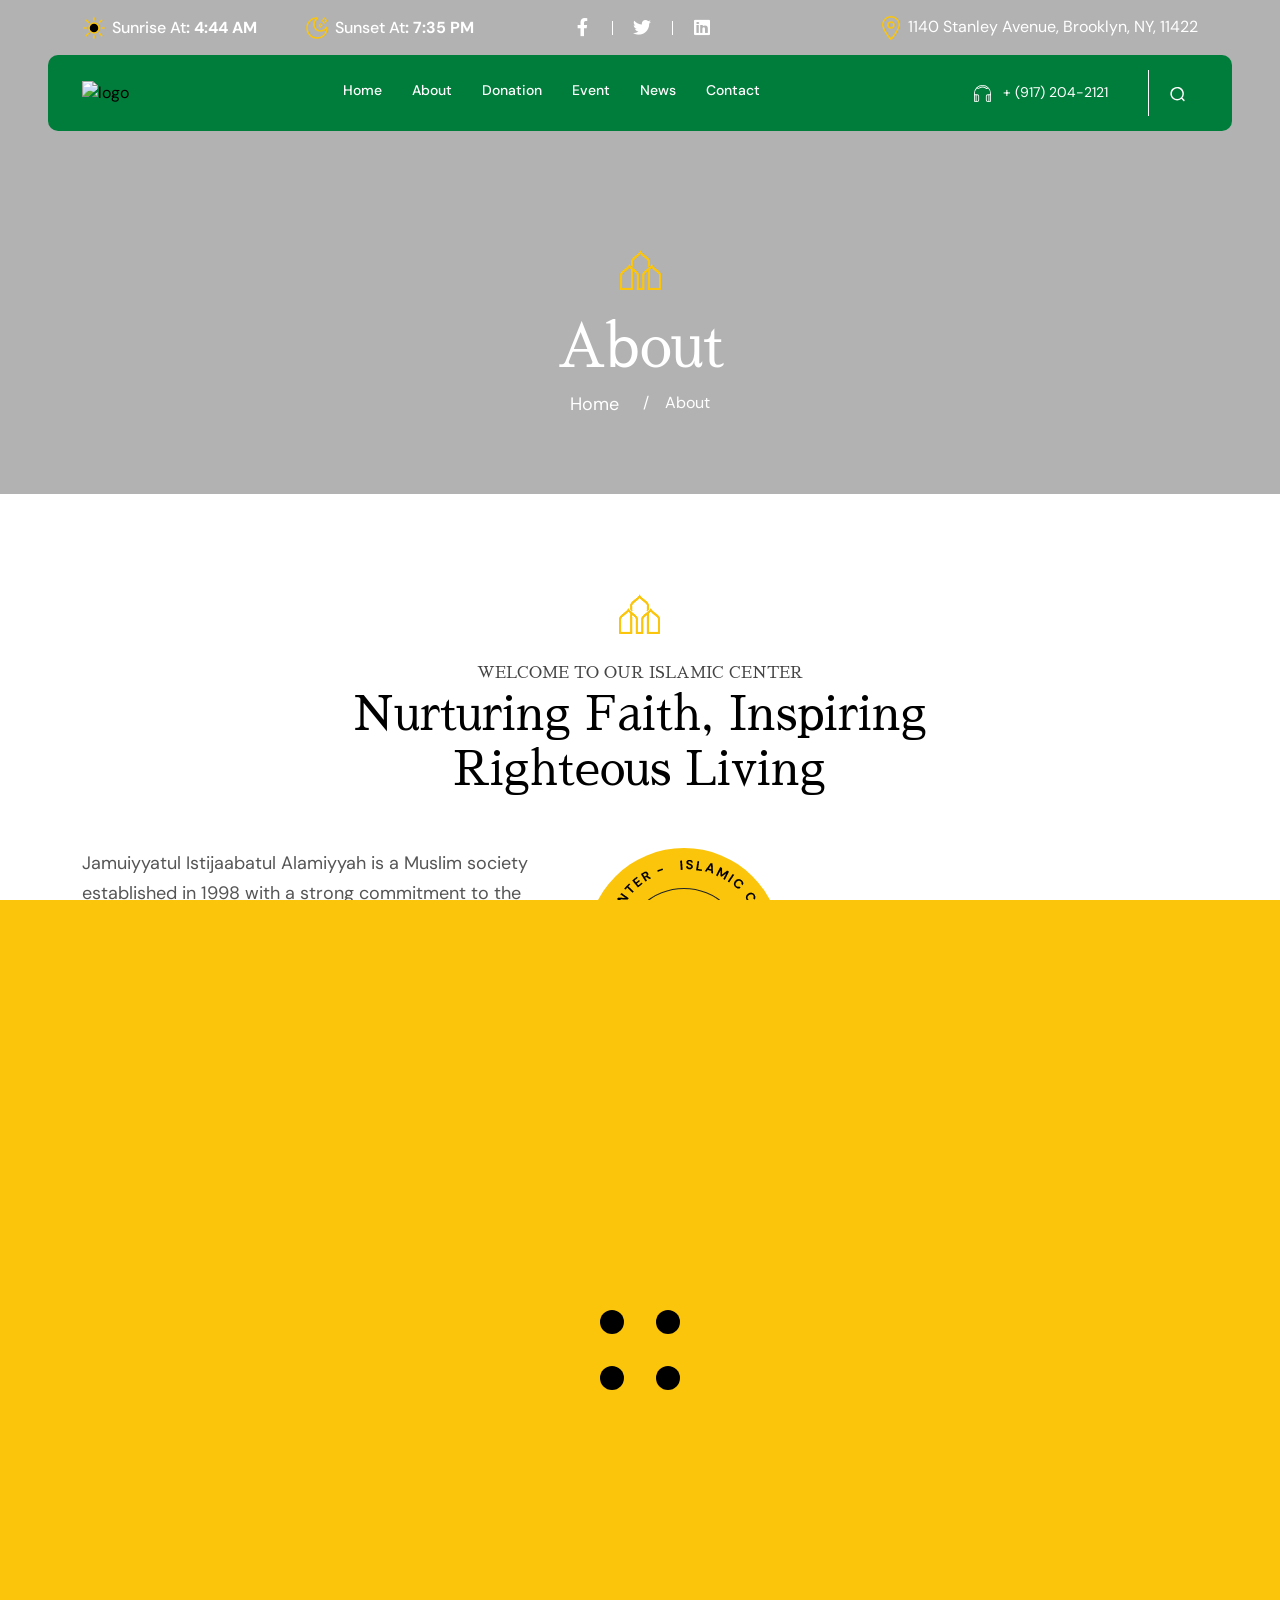
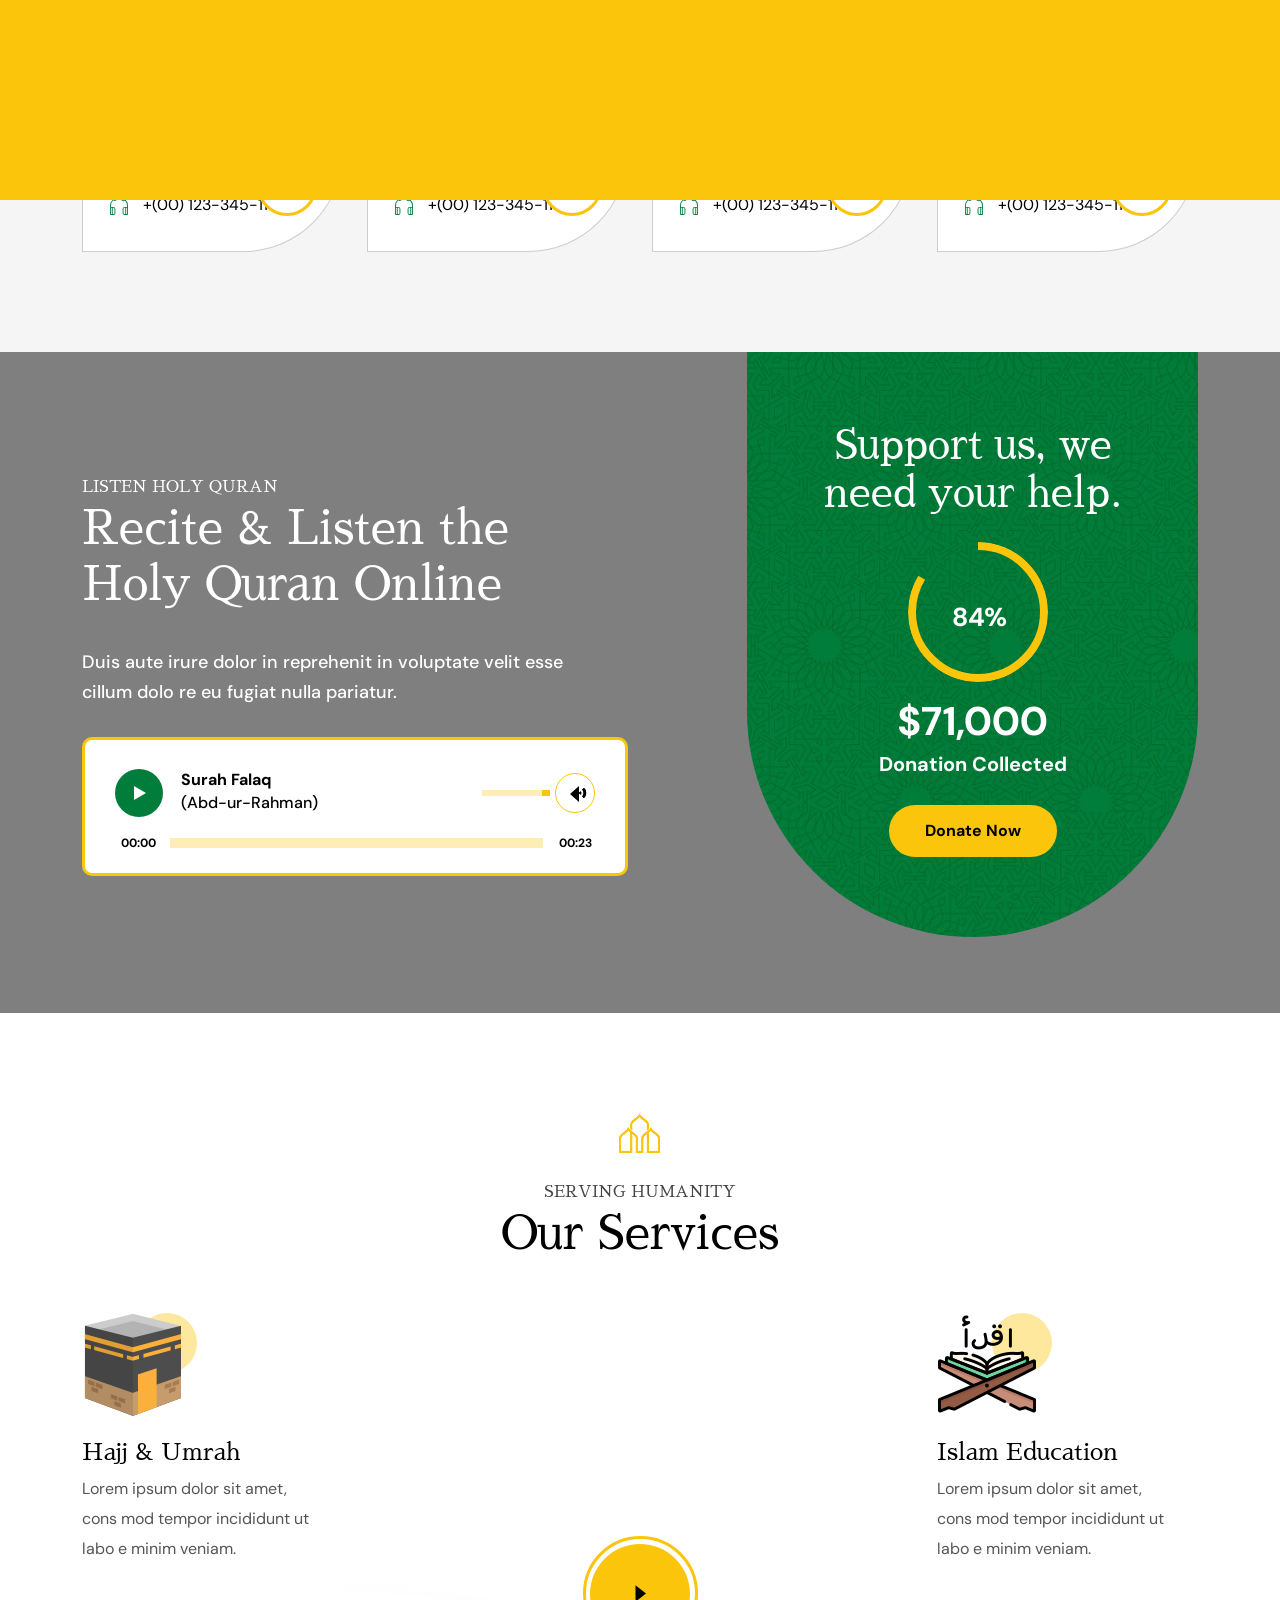
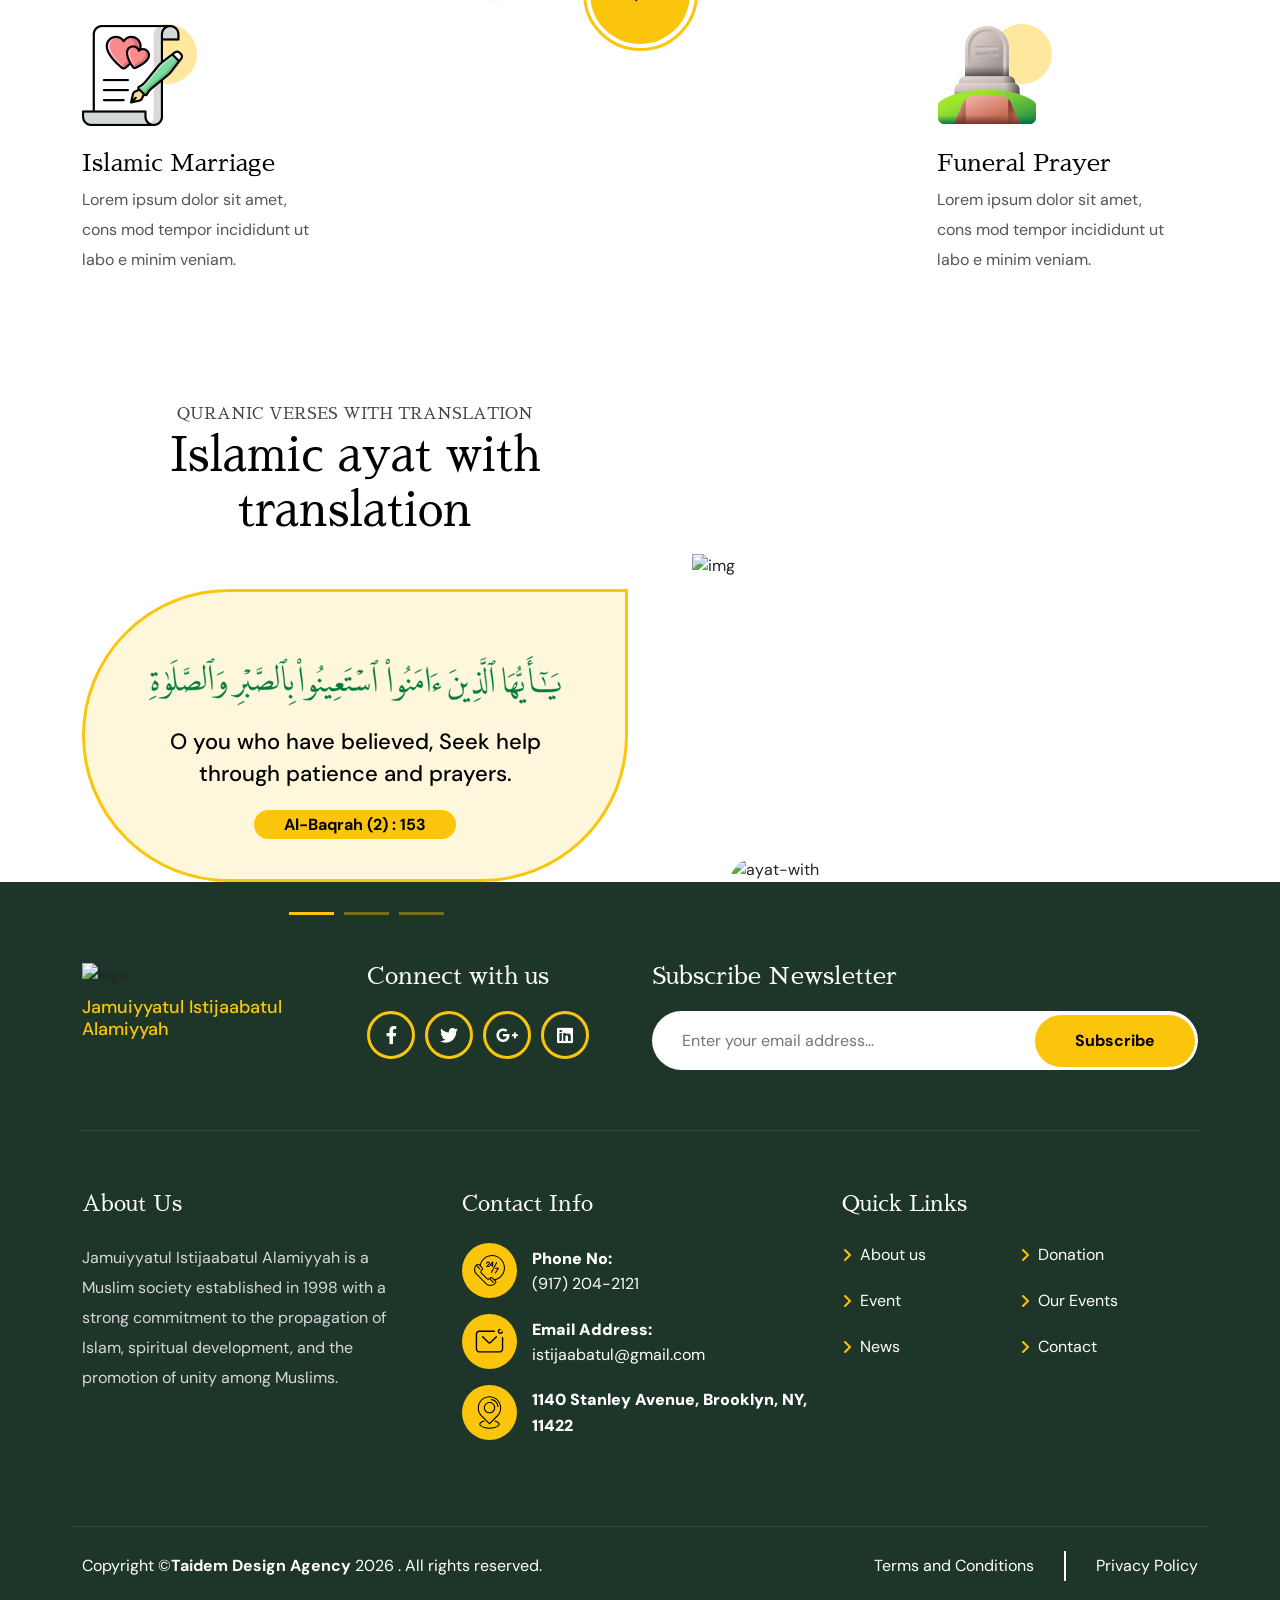
==== commit dc3f39d1: "Update about.html" ====
--- a/about.html
+++ b/about.html
@@ -155,48 +155,16 @@
     <div class="mobile-nav hmburger-menu" id="mobile-nav" style="display:block;">
         <div class="res-log">
             <a href="index.html">
-                <img src="assets/img/logo.png" alt="Responsive Logo" class="white-logo">
+                <img src="https://res.cloudinary.com/delbjwwfy/image/upload/v1769162058/ISTIJAABAT_LOGO_3_du3e6k.png" alt="Responsive Logo" class="white-logo">
             </a>
         </div>
         <ul>
-            <li class="menu-item-has-children"><a href="JavaScript:void(0)">Home</a>
-                <span>new</span>
-                <ul class="sub-menu">
-                    <li><a href="index.html">home 1</a></li>
-                    <li><a href="index-2.html">home 2</a></li>
-                    <li><a href="index-3-rtl.html">home 3 (RTL)</a></li>
-                </ul>
-            </li>
+            <li><a href="index.html">Home</a></li>
             <li><a href="about.html">about</a></li>
-            <li class="menu-item-has-children"><a href="JavaScript:void(0)">Courses</a>
-                <ul class="sub-menu">
-                    <li><a href="our-courses.html">our courses</a></li>
-                    <li><a href="courses-details.html">courses details</a></li>
-                </ul>
-            </li>
-            <li class="menu-item-has-children"><a href="JavaScript:void(0)">campaigns</a>
-                <ul class="sub-menu">
-                    <li><a href="our-campaigns.html">our campaigns</a></li>
-                    <li><a href="campaign-details.html">campaign details</a></li>
-                </ul>
-            </li>
-            <li class="menu-item-has-children"><a href="JavaScript:void(0)">pages</a>
-                <ul class="sub-menu">
-                    <li><a href="our-scholar.html">our scholar</a></li>
-                    <li><a href="scholar-details.html">scholar details</a></li>
-                    <li><a href="our-events.html">our events</a></li>
-                    <li><a href="pricing-packages.html">pricing packages</a></li>
-                    <li><a href="404.html">404</a></li>
-                </ul>
-            </li>
-            <li class="menu-item-has-children"><a href="JavaScript:void(0)">News</a>
-                <ul class="sub-menu">
-                    <li><a href="our-blog.html">our blog</a></li>
-                    <li><a href="blog-details.html">blog details</a></li>
-                </ul>
-            </li>
-            <li><a href="Contact.html">Contact</a></li>
-        </ul>
+            <li><a href="our-campaigns.html">Donation</a></li>
+            <li><a href="our-events.html">Event</a></li>
+            <li><a href="our-blog.html">News</a></li>
+            <li><a href="contact.html">Contact</a></li>
         <a href="JavaScript:void(0)" id="res-cross"></a>
     </div>
   </header>
@@ -219,27 +187,19 @@
         <div class="container">
             <div class="heading">
                 <img src="assets/img/heading-img.png" alt="icon">
-                <p>Welcome to the Islamic Center</p>
-                <h2>Know The Real History of Islam</h2>
+                <p>Welcome to our Islamic Center</p>
+                <h2>Nurturing Faith, Inspiring Righteous Living</h2>
             </div>
             <div class="row">
                 <div class="col-lg-5">
                     <div class="islamic-history">
-                        <p>Lorem ipsum dolor sit amet, consectetur adipiscsed do 
-                            eiusmod tempor incididunt ut labore etedum dolor sit a
-                            ad minim veniam, quis nostr incididunt ut laborcitationn
-                            tempor incididunt ut labore
-
-                            um dolor sit amet, consectetur adipiscsed do eiu agna a
-                            liqua. Ut enim ad minim veniam, quis nostr  incididunt ut 
-                            laborcitation.</p>
+                        <p>Jamuiyyatul Istijaabatul Alamiyyah is a Muslim society established in 1998 with a strong commitment to the propagation of Islam, spiritual development, and the promotion of unity among Muslims. Founded on the principles of the Qur’an and Sunnah, the society was created to serve as a platform for religious guidance, moral upbringing, and community service.</p>
                         <ul class="list">
-                            <li>Astonishing Facilities</li>
-                            <li>Helping CommunitiesLeads </li>
-                            <li>Charity EventsSchooling Children</li>
-                            <li>Feeding Hungry People</li>
+                            <li>Faith and sincerity</li>
+                            <li>Unity and brotherhood</li>
+                            <li>Knowledge and enlightenment</li>
+                            <li>Moral discipline and integrity</li>
                         </ul>
-                        <a href="#" class="btn">Read Our History</a>
                     </div>
                 </div>
                 <div class="col-lg-7">
@@ -253,52 +213,18 @@
                             </div>
                             <div class="real-history-book hoverimg">
                                 <figure>
-                                    <img src="https://placehold.co/300x340" alt="img">
+                                    <img src="https://res.cloudinary.com/delbjwwfy/image/upload/v1769505402/real-history-book_acfzyh.jpg" alt="img">
                                 </figure>
                             </div>
                         </div>
                         <div class="col-lg-7 col-6">
                             <div class="real-history-book two hoverimg">
                                 <figure>
-                                    <img src="https://placehold.co/410x558" alt="real-history-boy">
+                                    <img src="https://res.cloudinary.com/delbjwwfy/image/upload/v1769505283/real-history-boy_ih6nir.jpg" alt="real-history-boy">
                                 </figure>
                             </div>
                         </div>
                     </div>
-                </div>
-            </div>
-        </div>
-    </section>
-    <section class="gap no-top">
-        <div class="container">
-            <div class="fun-facts">
-                <div class="islamic-mosque" style="background-image: url(assets/img/color-bg.jpg);">
-                    <div class="count-style">
-                      <h2 data-max="62" class="ms-animated">62<sup>+</sup></h2>
-                    </div>
-                    <h5>Islamic Mosque</h5>
-                    <img src="assets/img/fun-facts-1.png" alt="fun-facts">
-                </div>
-                <div class="islamic-mosque" style="background-image: url(assets/img/color-bg.jpg);">
-                    <div class="count-style">
-                      <h2 data-max="14" class="ms-animated">14<sup>K</sup></h2>
-                    </div>
-                    <h5>Learning Students</h5>
-                    <img src="assets/img/fun-facts-2.png" alt="fun-facts">
-                </div>
-                <div class="islamic-mosque" style="background-image: url(assets/img/color-bg.jpg);">
-                    <div class="count-style">
-                      <h2 data-max="317" class="ms-animated">317<sup>+</sup></h2>
-                    </div>
-                    <h5>Inspirational Courses</h5>
-                    <img src="assets/img/fun-facts-3.png" alt="fun-facts">
-                </div>
-                <div class="islamic-mosque" style="background-image: url(assets/img/color-bg.jpg);">
-                    <div class="count-style">
-                      <h2 data-max="26" class="ms-animated">26<sup>+</sup></h2>
-                    </div>
-                    <h5>Islamic Scholars</h5>
-                    <img src="assets/img/fun-facts-4.png" alt="fun-facts">
                 </div>
             </div>
         </div>
@@ -510,12 +436,12 @@
                 </div>
                 <div class="col-lg-6">
                     <div class="ayat-img">
-                        <img src="https://placehold.co/392x463" alt="img">
-                    </div>
-                </div>
-            </div>
-        </div>
-        <img src="https://placehold.co/842x649" class="ayat-with-img" alt="ayat-with">
+                        <img src="https://res.cloudinary.com/delbjwwfy/image/upload/v1769508079/ayat-with-man6_kxl7j0.png" alt="img">
+                    </div>
+                </div>
+            </div>
+        </div>
+        <img src="https://res.cloudinary.com/delbjwwfy/image/upload/v1769508079/ayat-with_rt_shwjb7.jpg" class="ayat-with-img" alt="ayat-with">
     </section>
     <footer style="background-image: url(https://placehold.co/1920x760);">
         <div class="container">
@@ -645,4 +571,4 @@
     </script>
     <script src="assets/js/jquery.fancybox.min.js"></script>
     <script src="assets/js/custom.js"></script>
-</body>+</body>
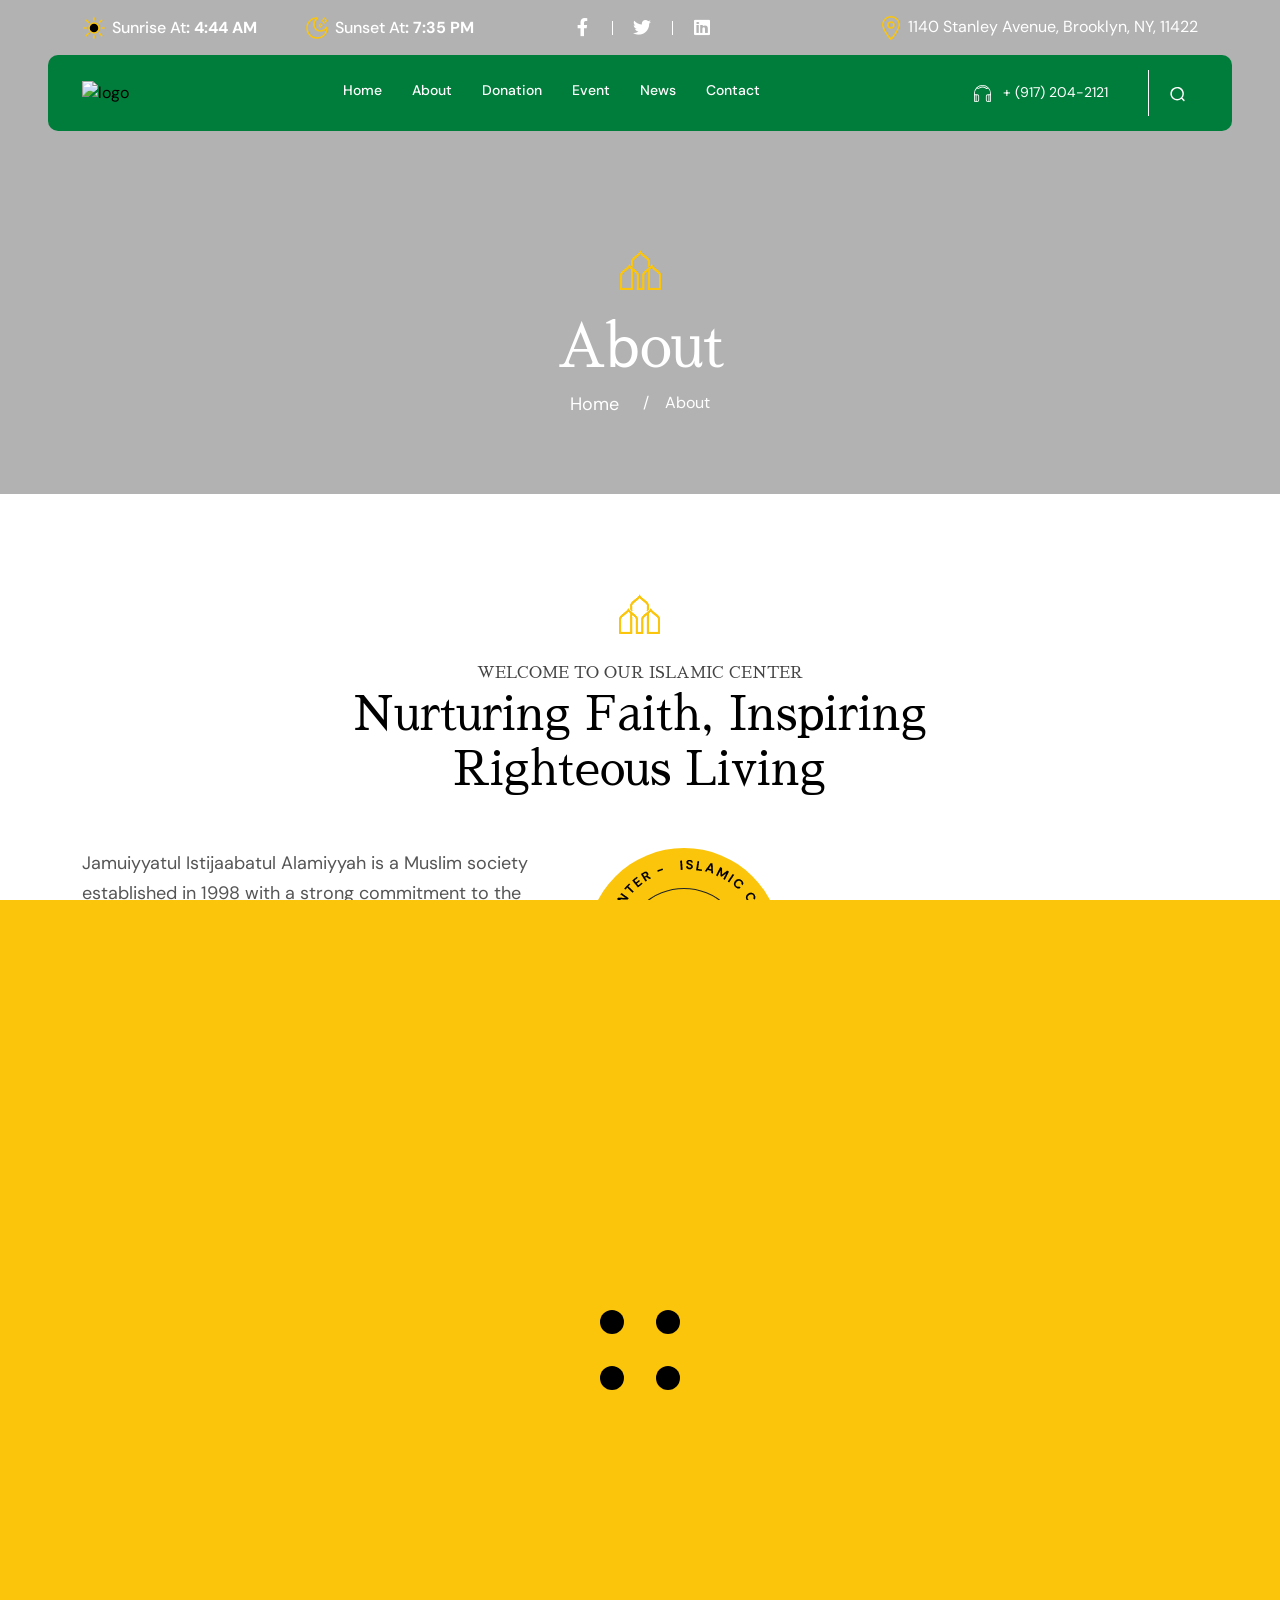
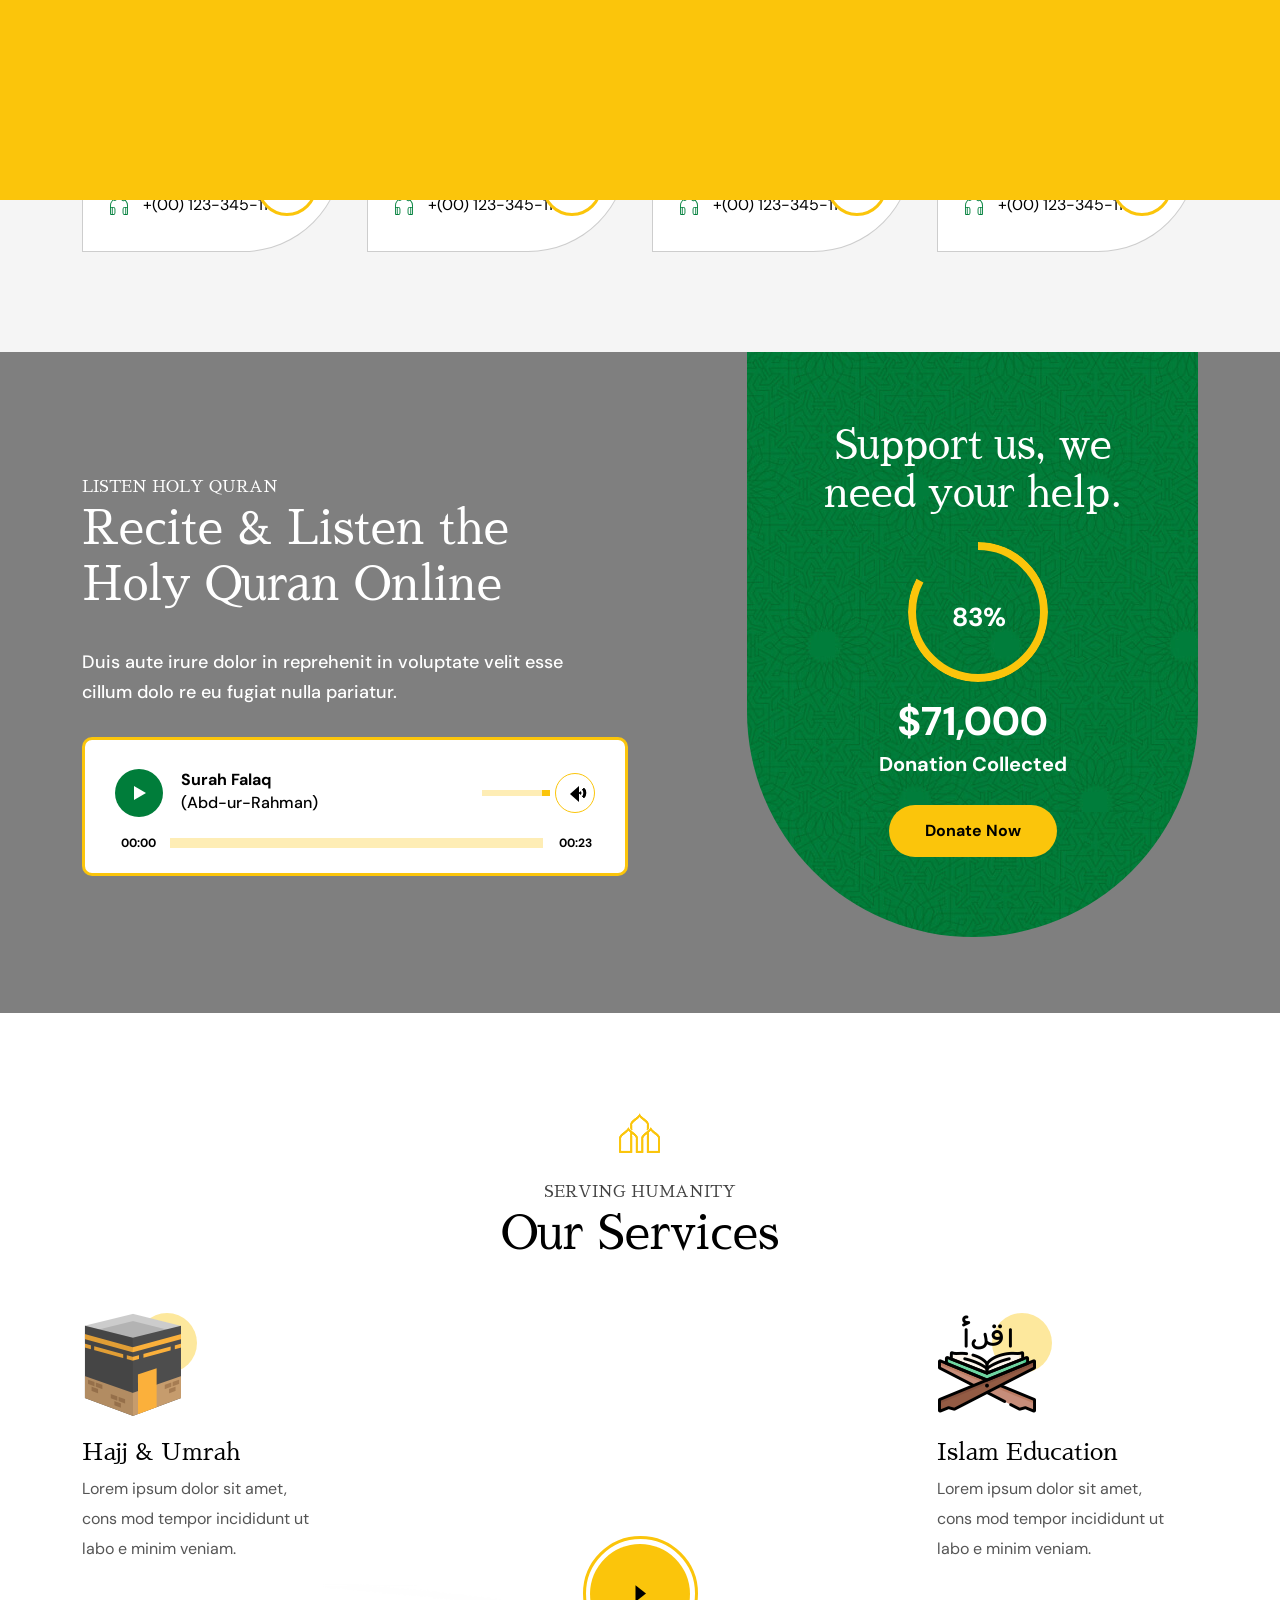
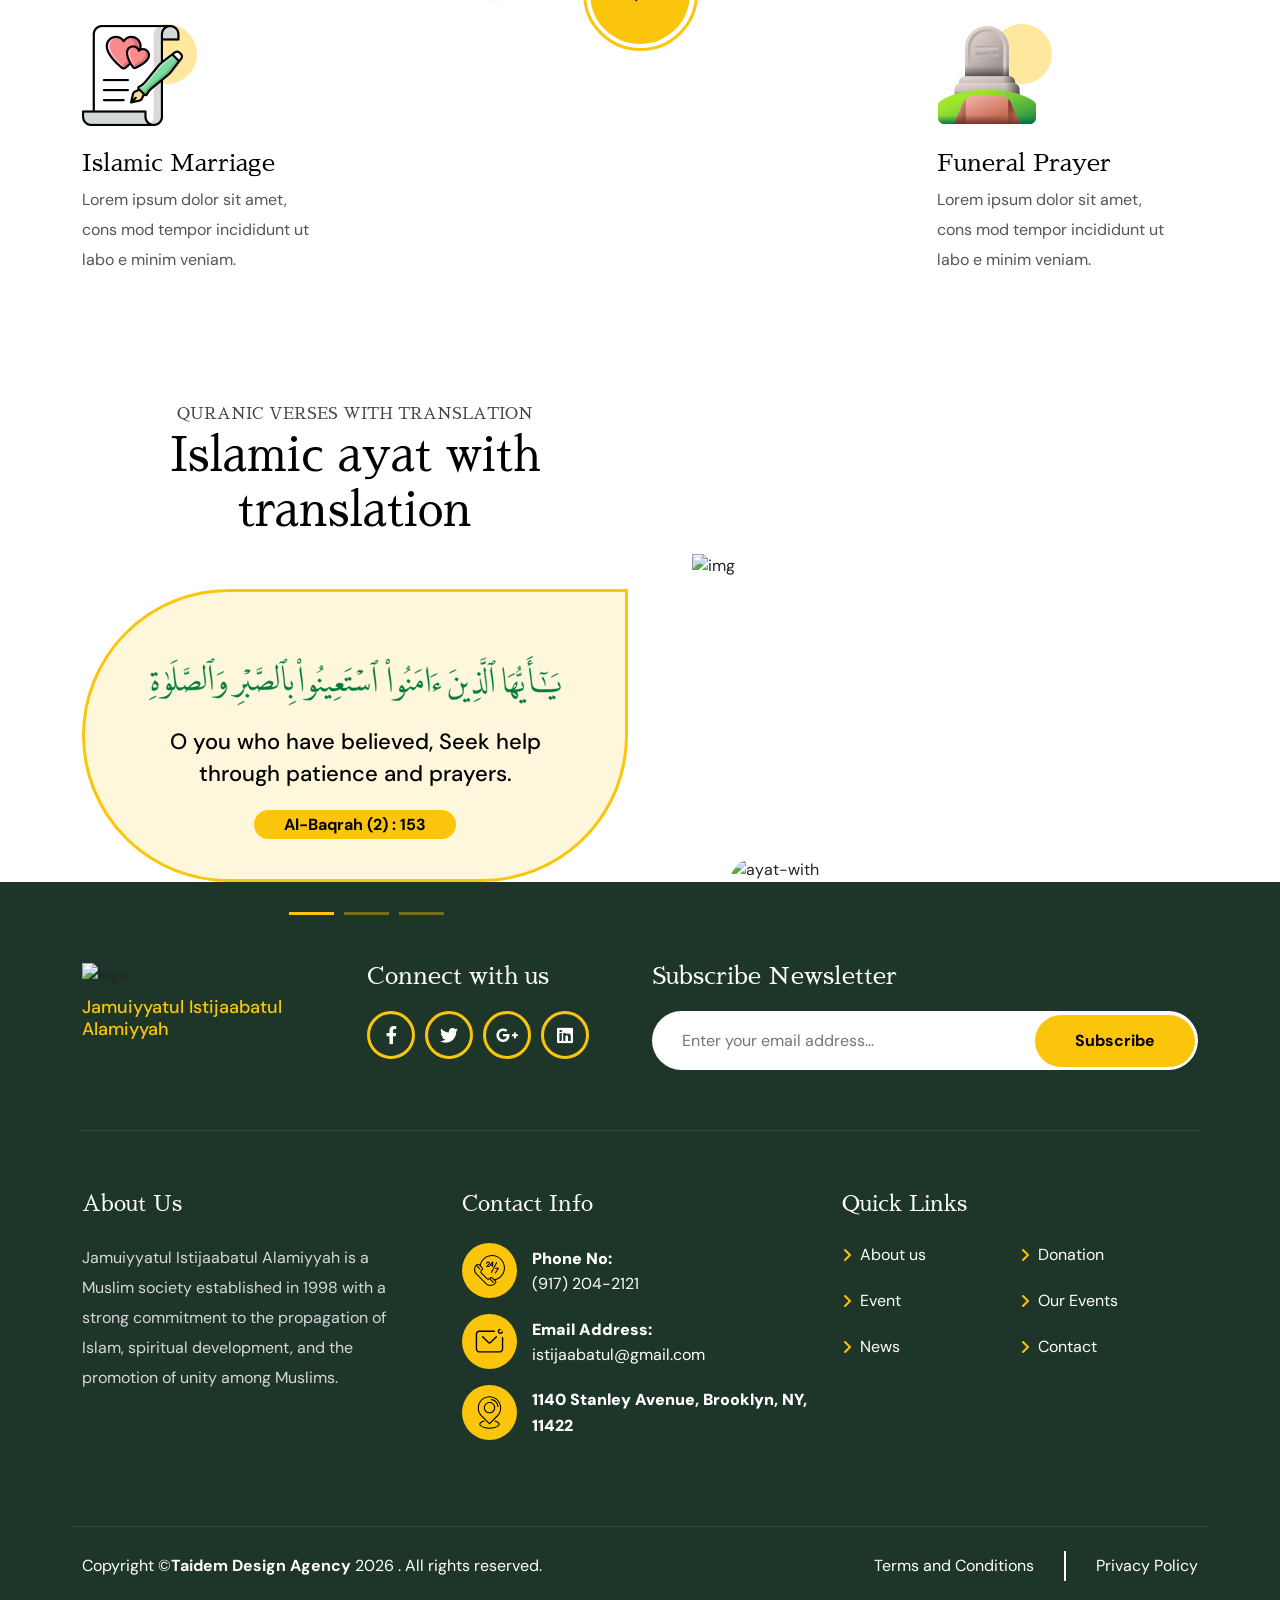
==== commit aaf59455: "Update about.html" ====
--- a/about.html
+++ b/about.html
@@ -3,8 +3,8 @@
 <head>
     <meta charset="utf-8">
     <meta name="viewport" content="width=device-width, initial-scale=1.0">
-    <title>Ibadah - About</title>
-    <link rel="icon" href="assets/img/favicon.png">
+    <title>Istijaab</title>
+    <link rel="icon" href="https://res.cloudinary.com/delbjwwfy/image/upload/v1769510780/FavIcon_mjzzpg.png">
     <!-- CSS only -->
     <link rel="stylesheet" type="text/css" href="assets/css/bootstrap.min.css">
     <link rel="stylesheet" href="assets/css/owl.carousel.min.css">
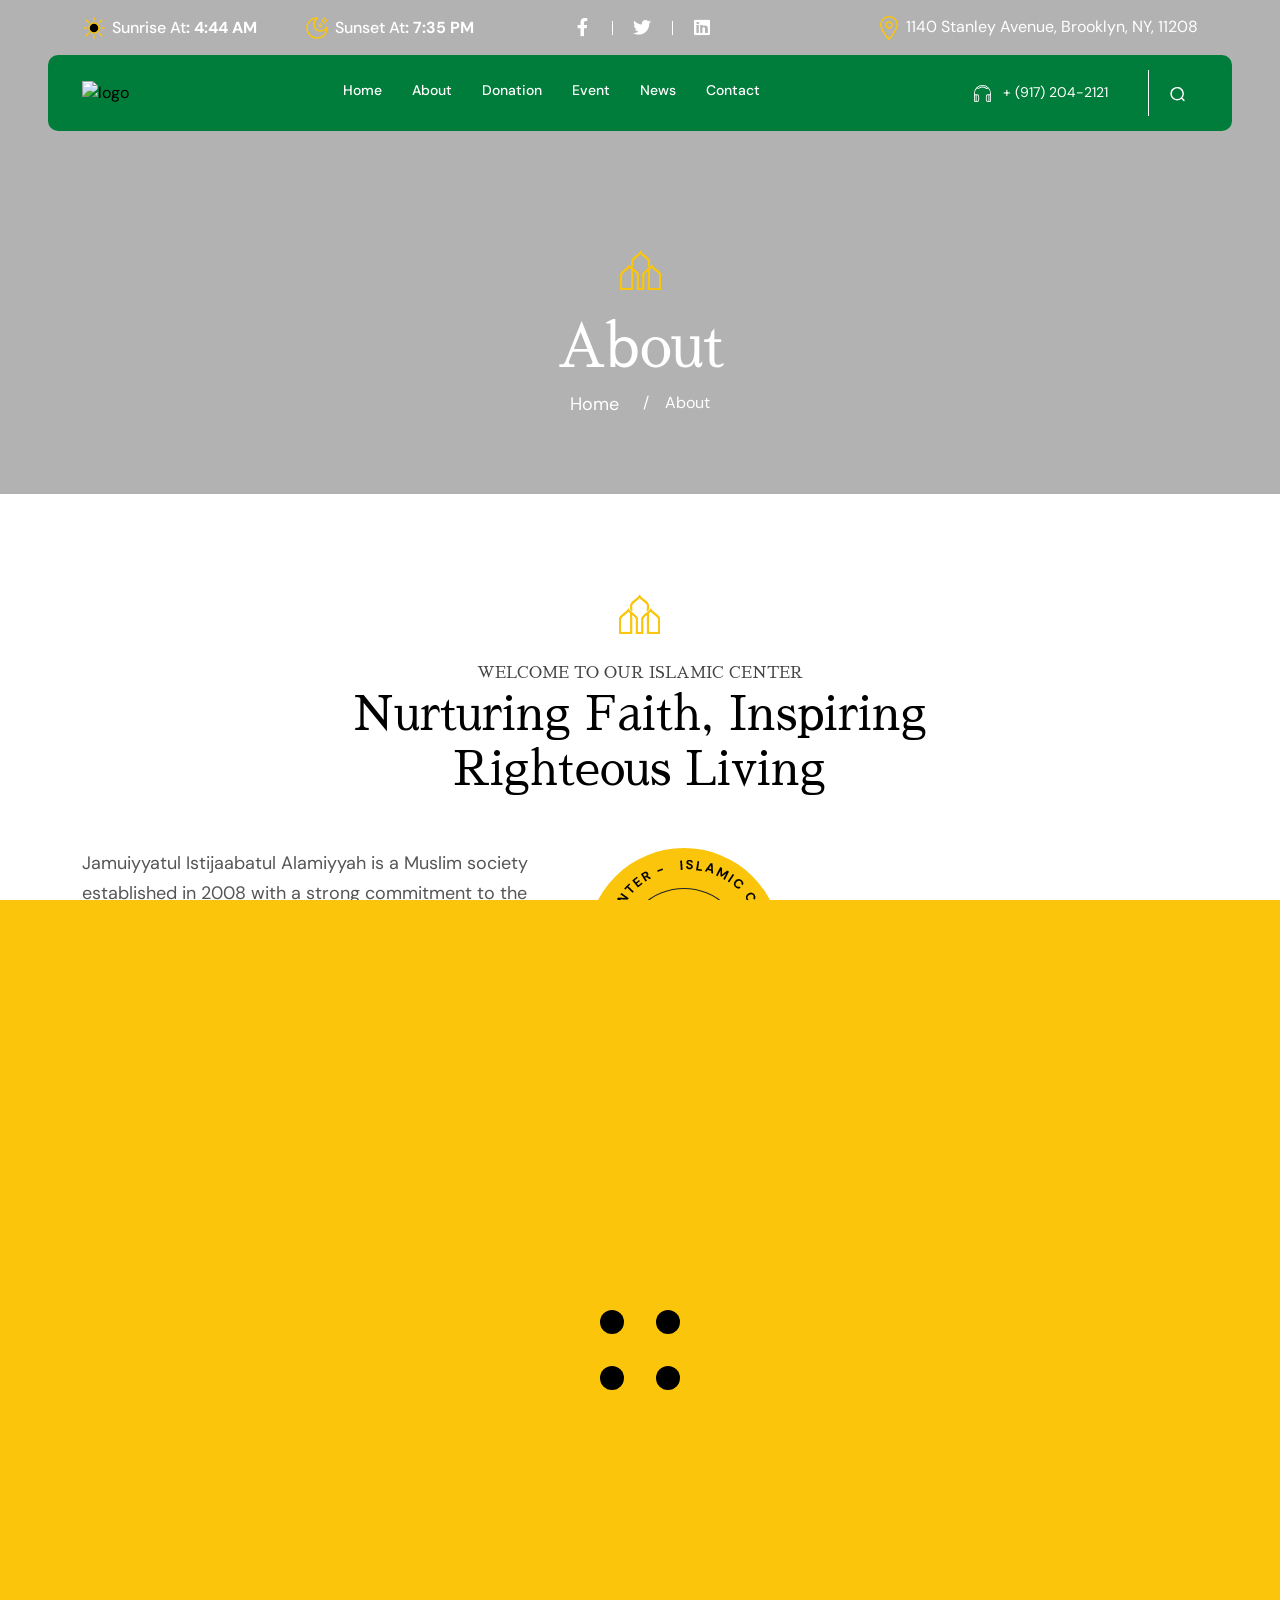
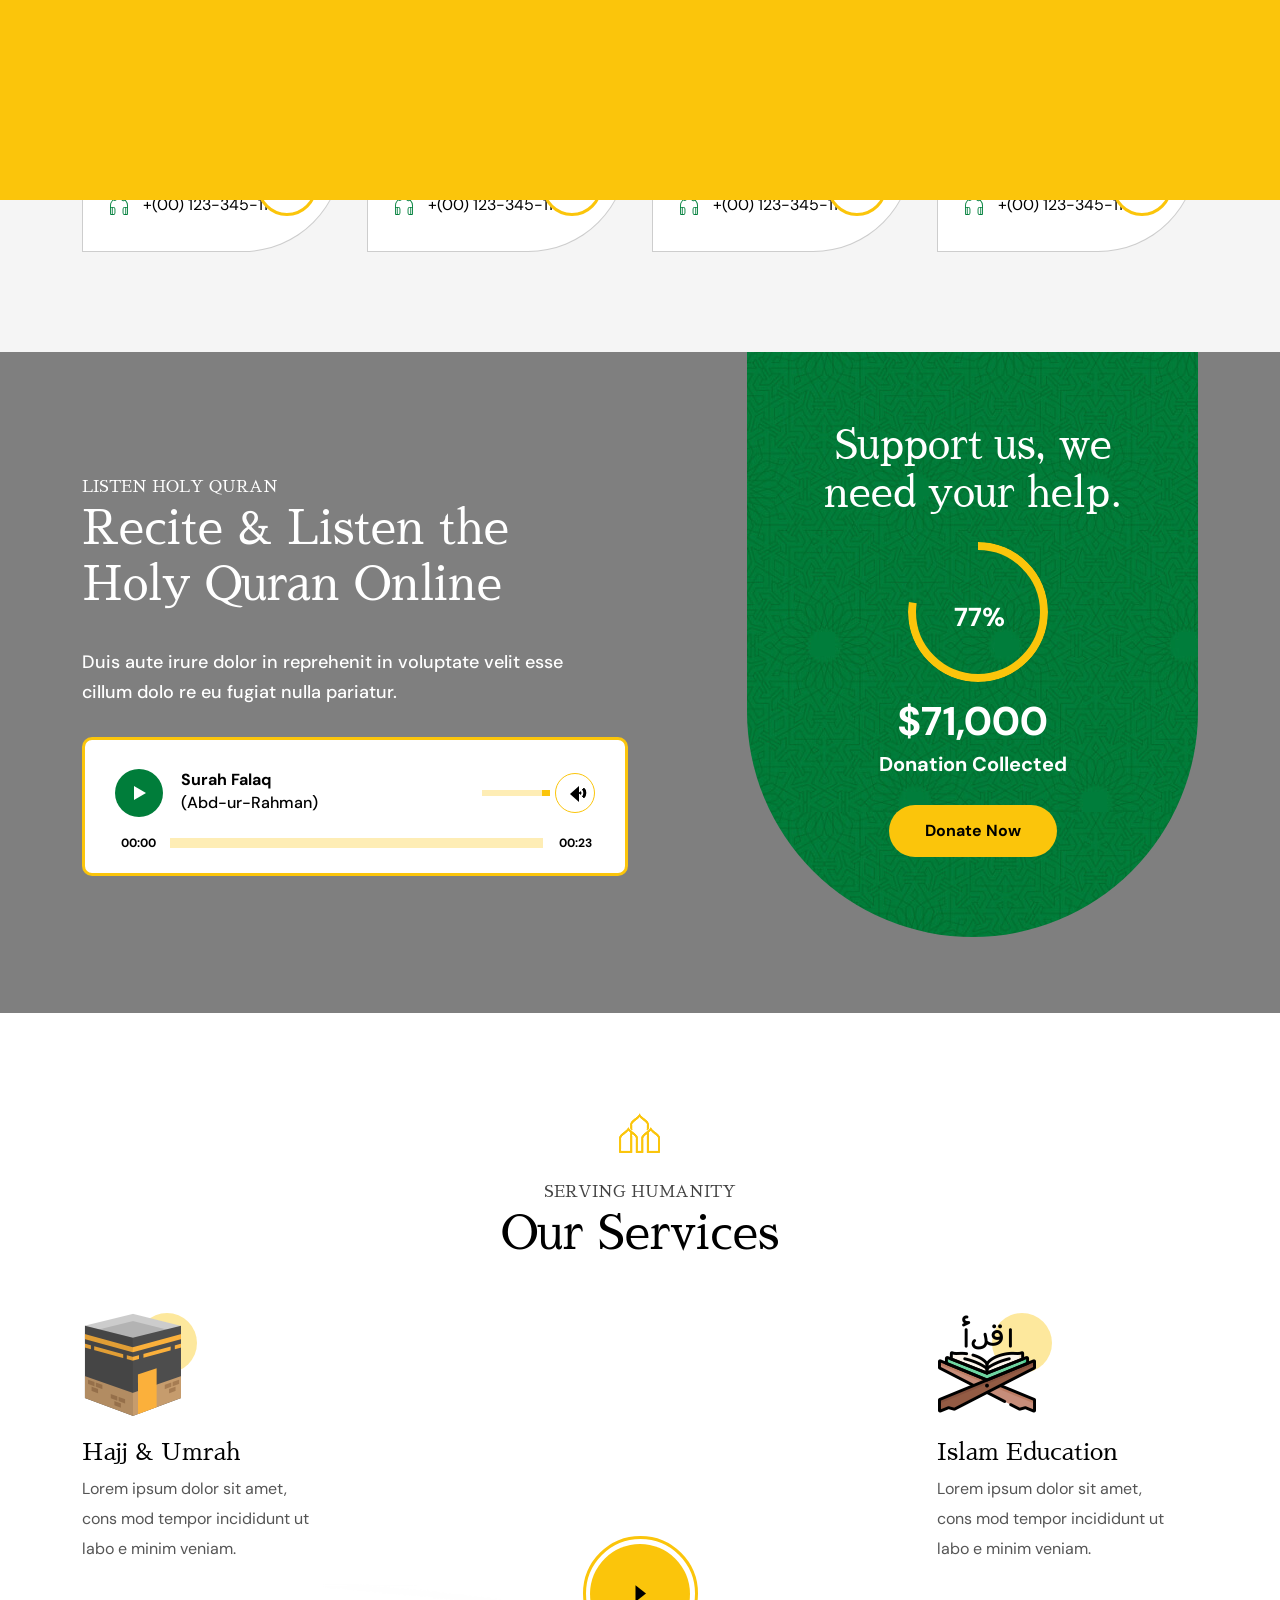
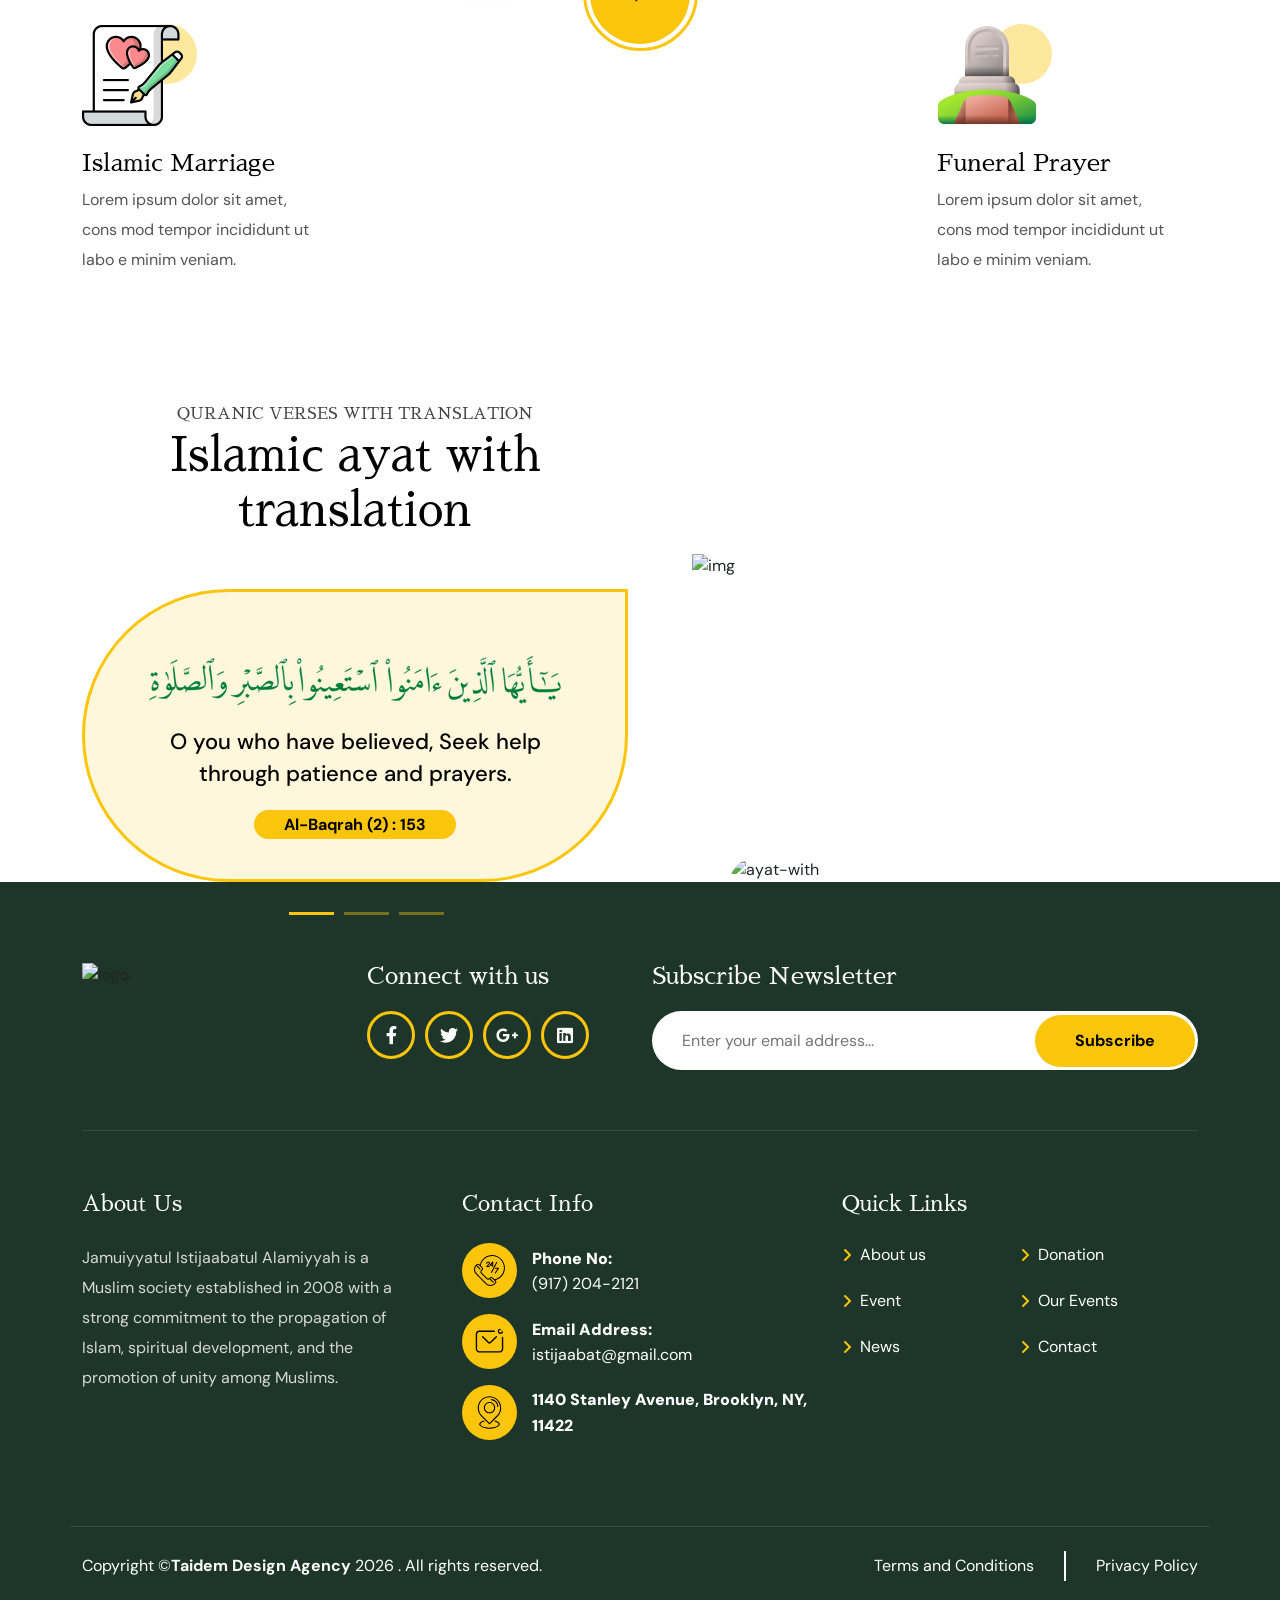
==== commit 9a4b8b7b: "Update about.html" ====
--- a/about.html
+++ b/about.html
@@ -3,7 +3,7 @@
 <head>
     <meta charset="utf-8">
     <meta name="viewport" content="width=device-width, initial-scale=1.0">
-    <title>Istijaab</title>
+    <title>Jamuiyyatul-Istijaabatul-Alamiyyah</title>
     <link rel="icon" href="https://res.cloudinary.com/delbjwwfy/image/upload/v1769510780/FavIcon_mjzzpg.png">
     <!-- CSS only -->
     <link rel="stylesheet" type="text/css" href="assets/css/bootstrap.min.css">
@@ -101,7 +101,7 @@
                                     </g>
                                 </g>
                             </svg>
-                            </i><span>1140 Stanley Avenue, Brooklyn, NY, 11422</span>
+                            </i><span>1140 Stanley Avenue, Brooklyn, NY, 11208</span>
                         </div>
                     </div>
                 </div>
@@ -112,7 +112,7 @@
                 <div class="d-flex align-items-center justify-content-between">
                     <div class="logo">
                         <a href="index.html">
-                            <img alt="logo" src="https://res.cloudinary.com/delbjwwfy/image/upload/v1769162058/ISTIJAABAT_LOGO_3_du3e6k.png">
+                            <img alt="logo" src="https://res.cloudinary.com/delbjwwfy/image/upload/v1769762140/Istijaab_Logo_New_eaazln.png">
                         </a>
                     </div>
                     <div class="bar-menu">
@@ -155,7 +155,7 @@
     <div class="mobile-nav hmburger-menu" id="mobile-nav" style="display:block;">
         <div class="res-log">
             <a href="index.html">
-                <img src="https://res.cloudinary.com/delbjwwfy/image/upload/v1769162058/ISTIJAABAT_LOGO_3_du3e6k.png" alt="Responsive Logo" class="white-logo">
+                <img src="https://res.cloudinary.com/delbjwwfy/image/upload/v1769762140/Istijaab_Logo_New_eaazln.png" alt="Responsive Logo" class="white-logo">
             </a>
         </div>
         <ul>
@@ -193,7 +193,7 @@
             <div class="row">
                 <div class="col-lg-5">
                     <div class="islamic-history">
-                        <p>Jamuiyyatul Istijaabatul Alamiyyah is a Muslim society established in 1998 with a strong commitment to the propagation of Islam, spiritual development, and the promotion of unity among Muslims. Founded on the principles of the Qur’an and Sunnah, the society was created to serve as a platform for religious guidance, moral upbringing, and community service.</p>
+                        <p>Jamuiyyatul Istijaabatul Alamiyyah is a Muslim society established in 2008 with a strong commitment to the propagation of Islam, spiritual development, and the promotion of unity among Muslims. Founded on the principles of the Qur’an and Sunnah, the society was created to serve as a platform for religious guidance, moral upbringing, and community service.</p>
                         <ul class="list">
                             <li>Faith and sincerity</li>
                             <li>Unity and brotherhood</li>
@@ -449,8 +449,8 @@
                 <div class="row">
                     <div class="col-lg-3 col-md-6">
                         <div class="footer-logo">
-                            <img src="https://res.cloudinary.com/delbjwwfy/image/upload/v1769162058/ISTIJAABAT_LOGO_3_du3e6k.png" alt="logo">
-                            <h3>Jamuiyyatul Istijaabatul Alamiyyah</h3>
+                            <img src="https://res.cloudinary.com/delbjwwfy/image/upload/v1769762140/Istijaab_Logo_New_eaazln.png" alt="logo">
+                            <h3></h3>
                         </div>
                     </div>
                     <div class="col-lg-3 col-md-6">
@@ -486,7 +486,7 @@
                 <div class="col-lg-4 col-md-6">
                   <div class="widget-title">
                     <h3>About us</h3>
-                    <p>Jamuiyyatul Istijaabatul Alamiyyah is a Muslim society established in 1998 with a strong commitment to the propagation of Islam, spiritual development, and the promotion of unity among Muslims.</p>
+                    <p>Jamuiyyatul Istijaabatul Alamiyyah is a Muslim society established in 2008 with a strong commitment to the propagation of Islam, spiritual development, and the promotion of unity among Muslims.</p>
                   </div>
                 </div>
                 <div class="col-lg-4 col-md-6">
@@ -507,7 +507,7 @@
                         </i>
                         <div>
                             <h5>Email Address:</h5>
-                            <a href="mailto:username@domain.com">istijaabatul@gmail.com</a>
+                            <a href="mailto:username@domain.com">istijaabat@gmail.com</a>
                         </div>
                       </div>
                       <div class="contact-info">
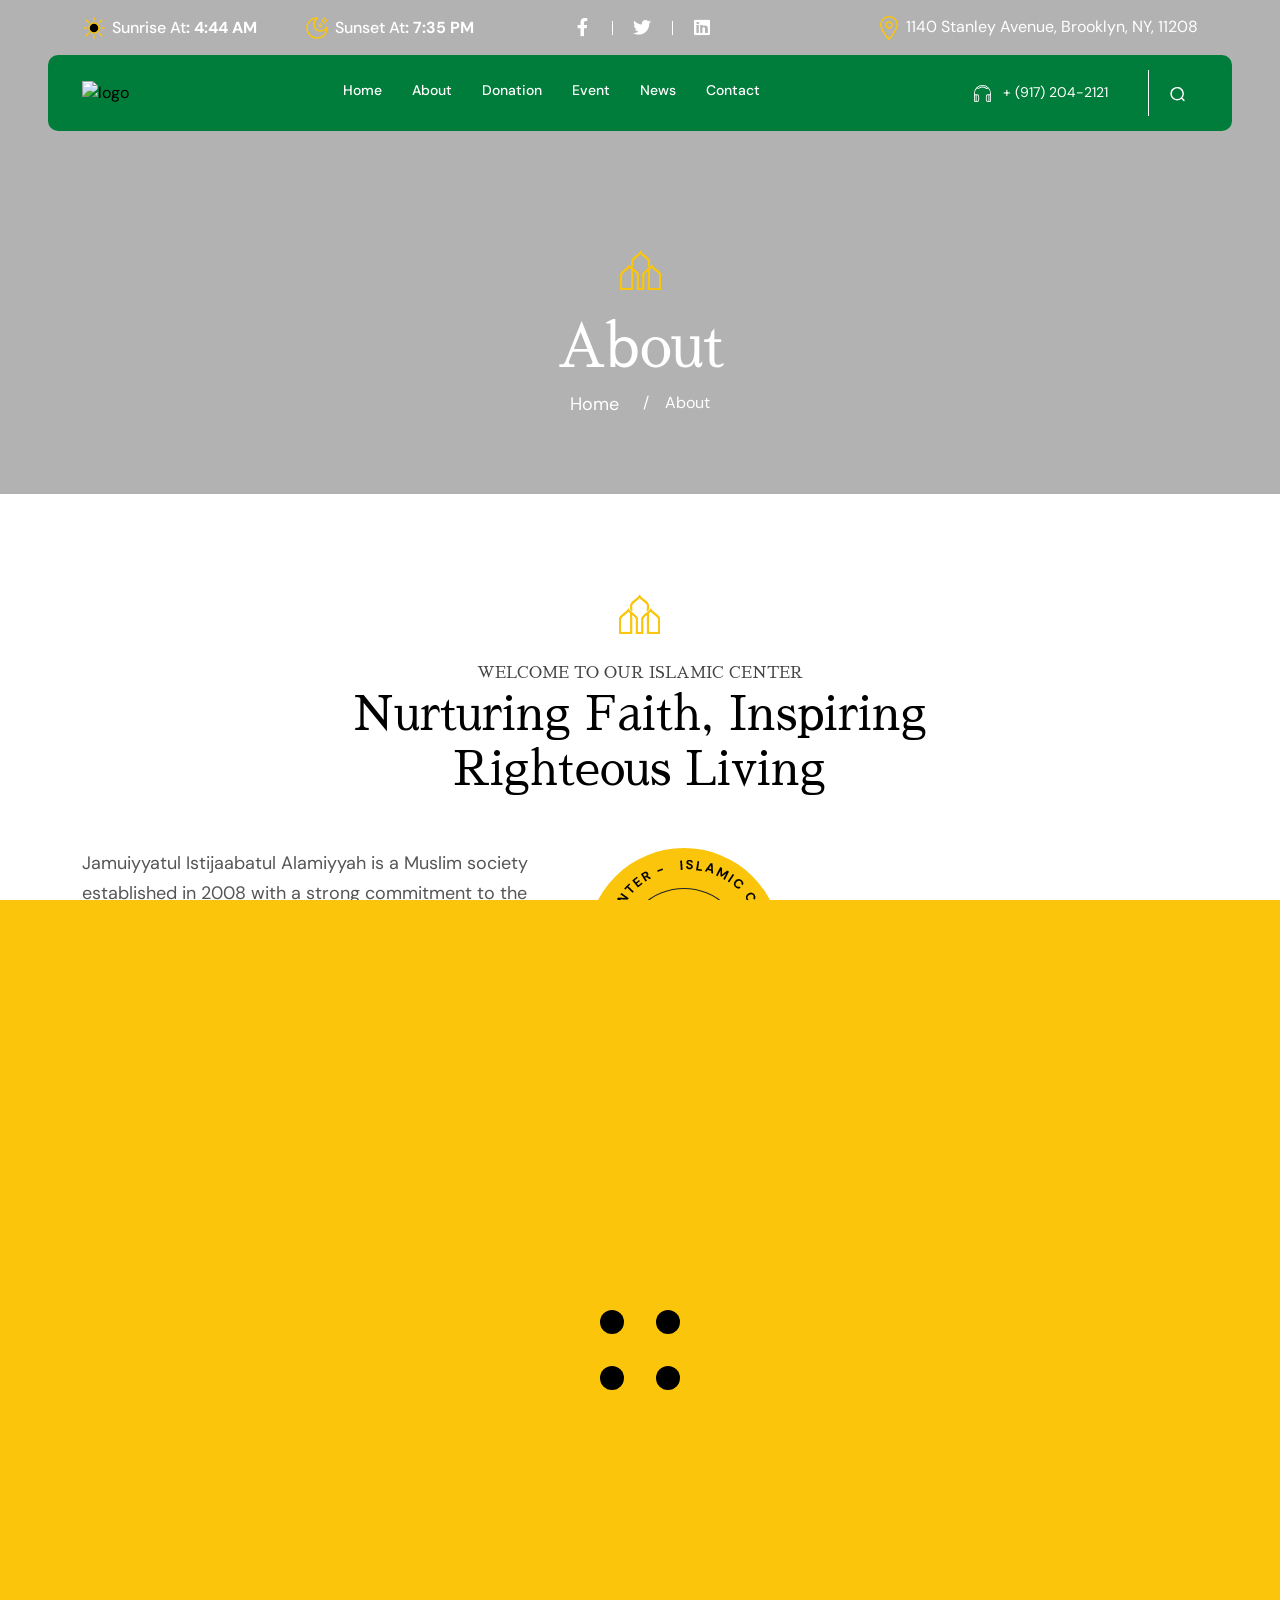
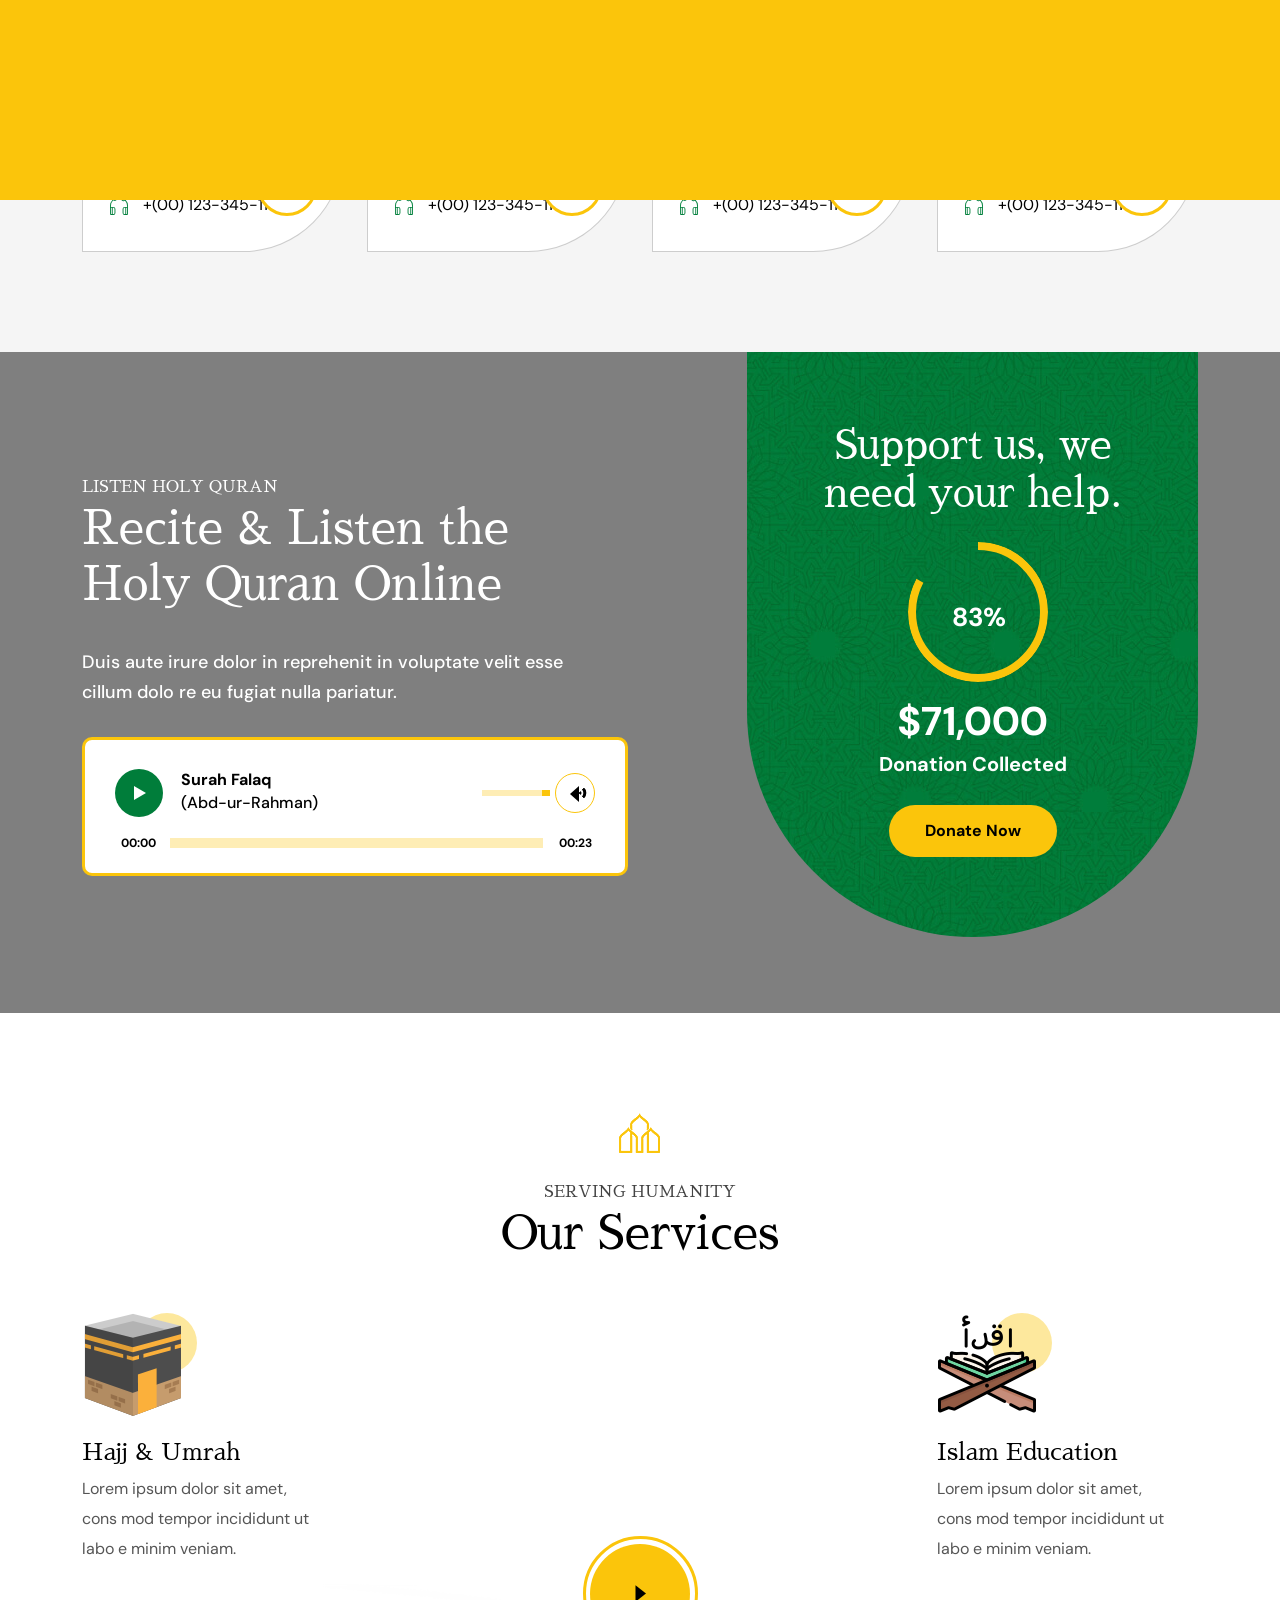
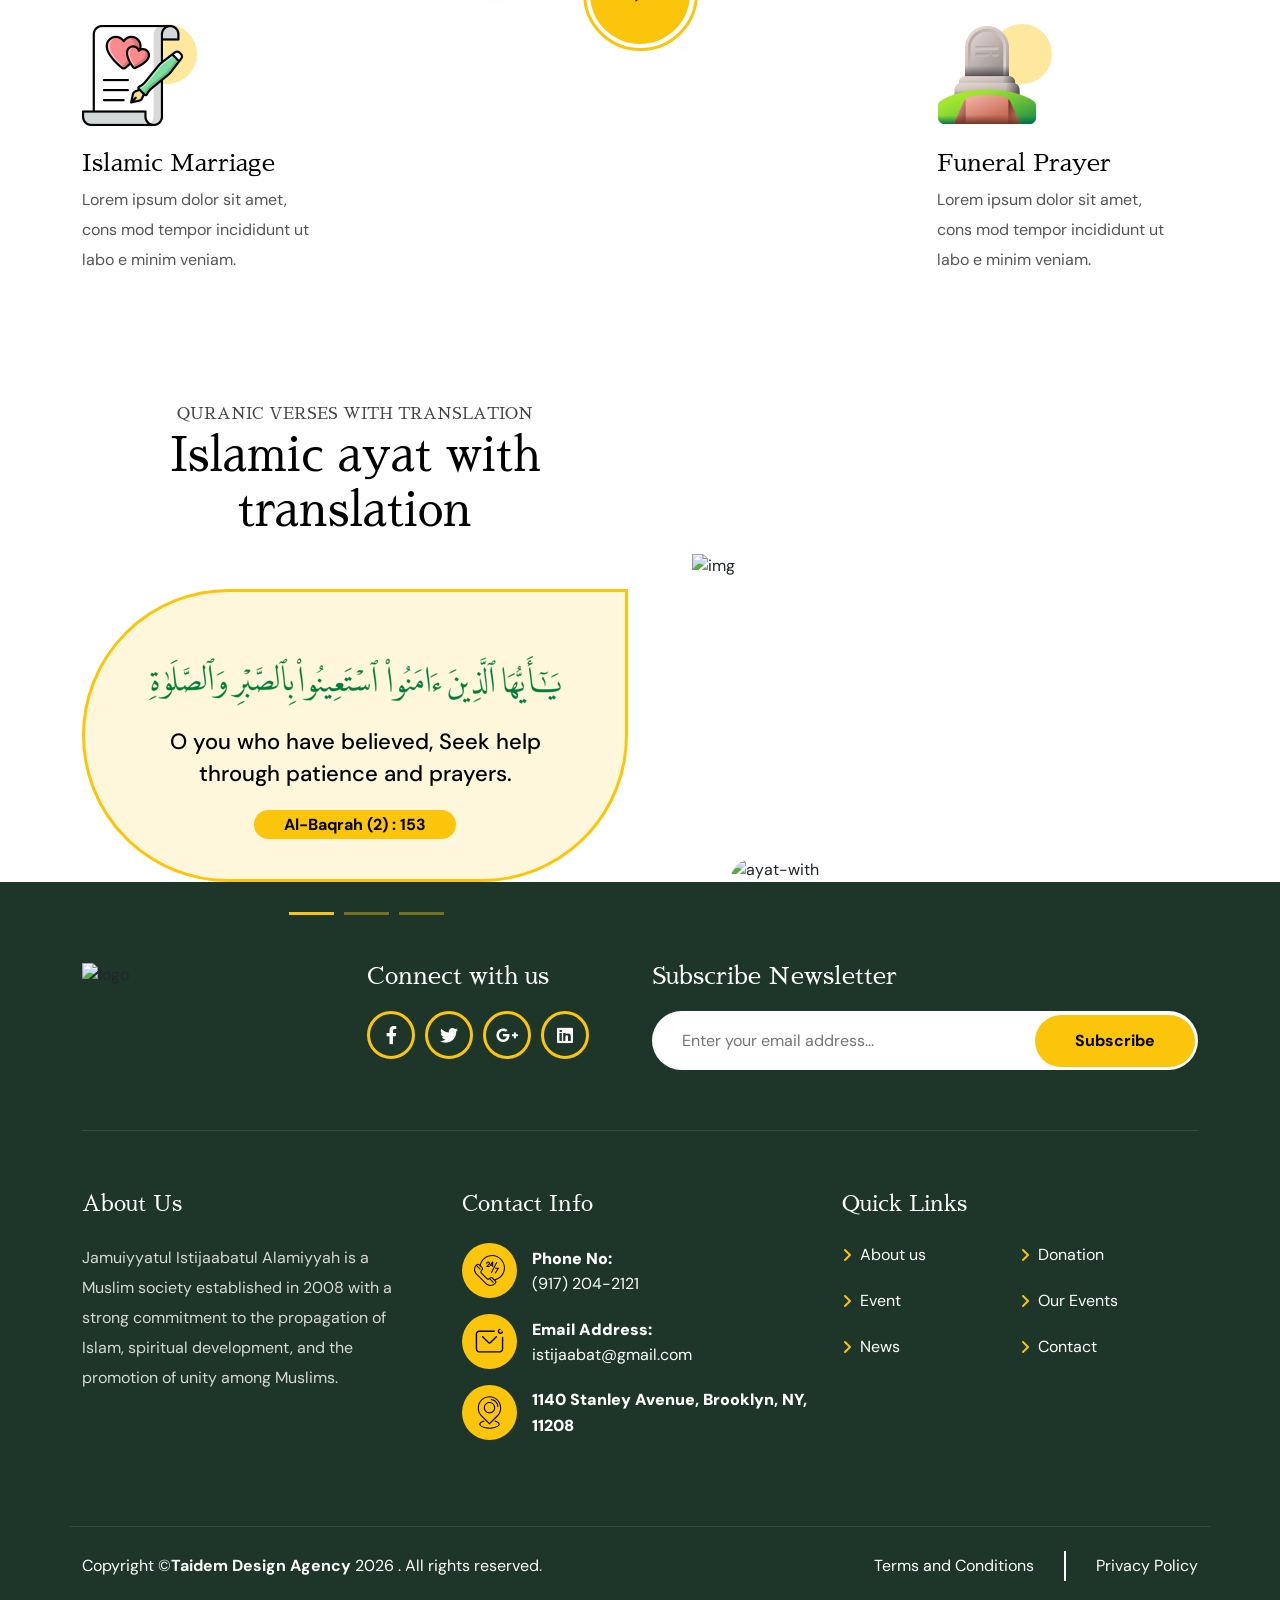
==== commit 476c4cf8: "Update about.html" ====
--- a/about.html
+++ b/about.html
@@ -514,7 +514,7 @@
                         <i>
                           <svg id="LOCATION" height="512" viewBox="0 0 1800 1800" width="512" xmlns="http://www.w3.org/2000/svg"><g><g><path d="m899.993 1556.267 441.512-441.511c8.202-7.819 26.127-26.384 26.893-27.184l.36-.383c110.946-118.997 172.046-274.141 172.046-436.851 0-353.342-287.463-640.805-640.803-640.805-353.342 0-640.805 287.463-640.805 640.805 0 162.714 61.1 317.857 172.038 436.851zm.008-1485.108c319.355 0 579.179 259.818 579.179 579.18 0 146.968-55.159 287.114-155.315 394.639-5.202 5.387-19.292 19.873-25.095 25.383l-398.764 398.739-424.049-424.315c-100.055-107.499-155.137-247.556-155.137-394.446 0-319.362 259.814-579.18 579.181-579.18z" fill="rgb(0,0,0)"/></g><g><path d="m998.745 225.279c110.577 0 325.781 120.91 325.781 342.553 0 17.018 13.789 30.812 30.812 30.812 17.014 0 30.812-13.794 30.812-30.812 0-115.37-50.989-222.331-143.563-301.184-73.464-62.566-169.175-102.994-243.842-102.994-17.014 0-30.812 13.794-30.812 30.813s13.798 30.812 30.812 30.812z" fill="rgb(0,0,0)"/></g><g><path d="m1286.716 1361.056c-24.003-9.809-49.854-18.548-77.134-26.264l-50.474 50.478c148.765 35.502 240.488 98.79 240.488 157.599 0 87.962-205.171 185.974-499.596 185.974-294.417 0-499.597-98.012-499.597-185.974 0-58.805 91.723-122.097 240.488-157.599l-50.478-50.478c-27.271 7.716-53.126 16.455-77.121 26.264-112.537 45.995-174.513 110.563-174.513 181.813s61.977 135.817 174.513 181.813c103.793 42.422 241.128 65.785 386.708 65.785 145.582 0 282.921-23.363 386.715-65.785 112.536-45.995 174.504-110.563 174.504-181.813s-61.967-135.818-174.503-181.813z" fill="rgb(0,0,0)"/></g><g><path d="m901.771 945.221c-171.172 0-310.434-139.256-310.434-310.425s139.262-310.426 310.434-310.426 310.434 139.256 310.434 310.425-139.262 310.426-310.434 310.426zm0-559.226c-137.193 0-248.809 111.612-248.809 248.801s111.616 248.801 248.809 248.801c137.192 0 248.809-111.612 248.809-248.801s-111.616-248.801-248.809-248.801z" fill="rgb(0,0,0)"/></g></g></svg>
                         </i>
-                        <h5>1140 Stanley Avenue, Brooklyn, NY, 11422</h5>
+                        <h5>1140 Stanley Avenue, Brooklyn, NY, 11208</h5>
                       </div>
                   </div>
                 </div>
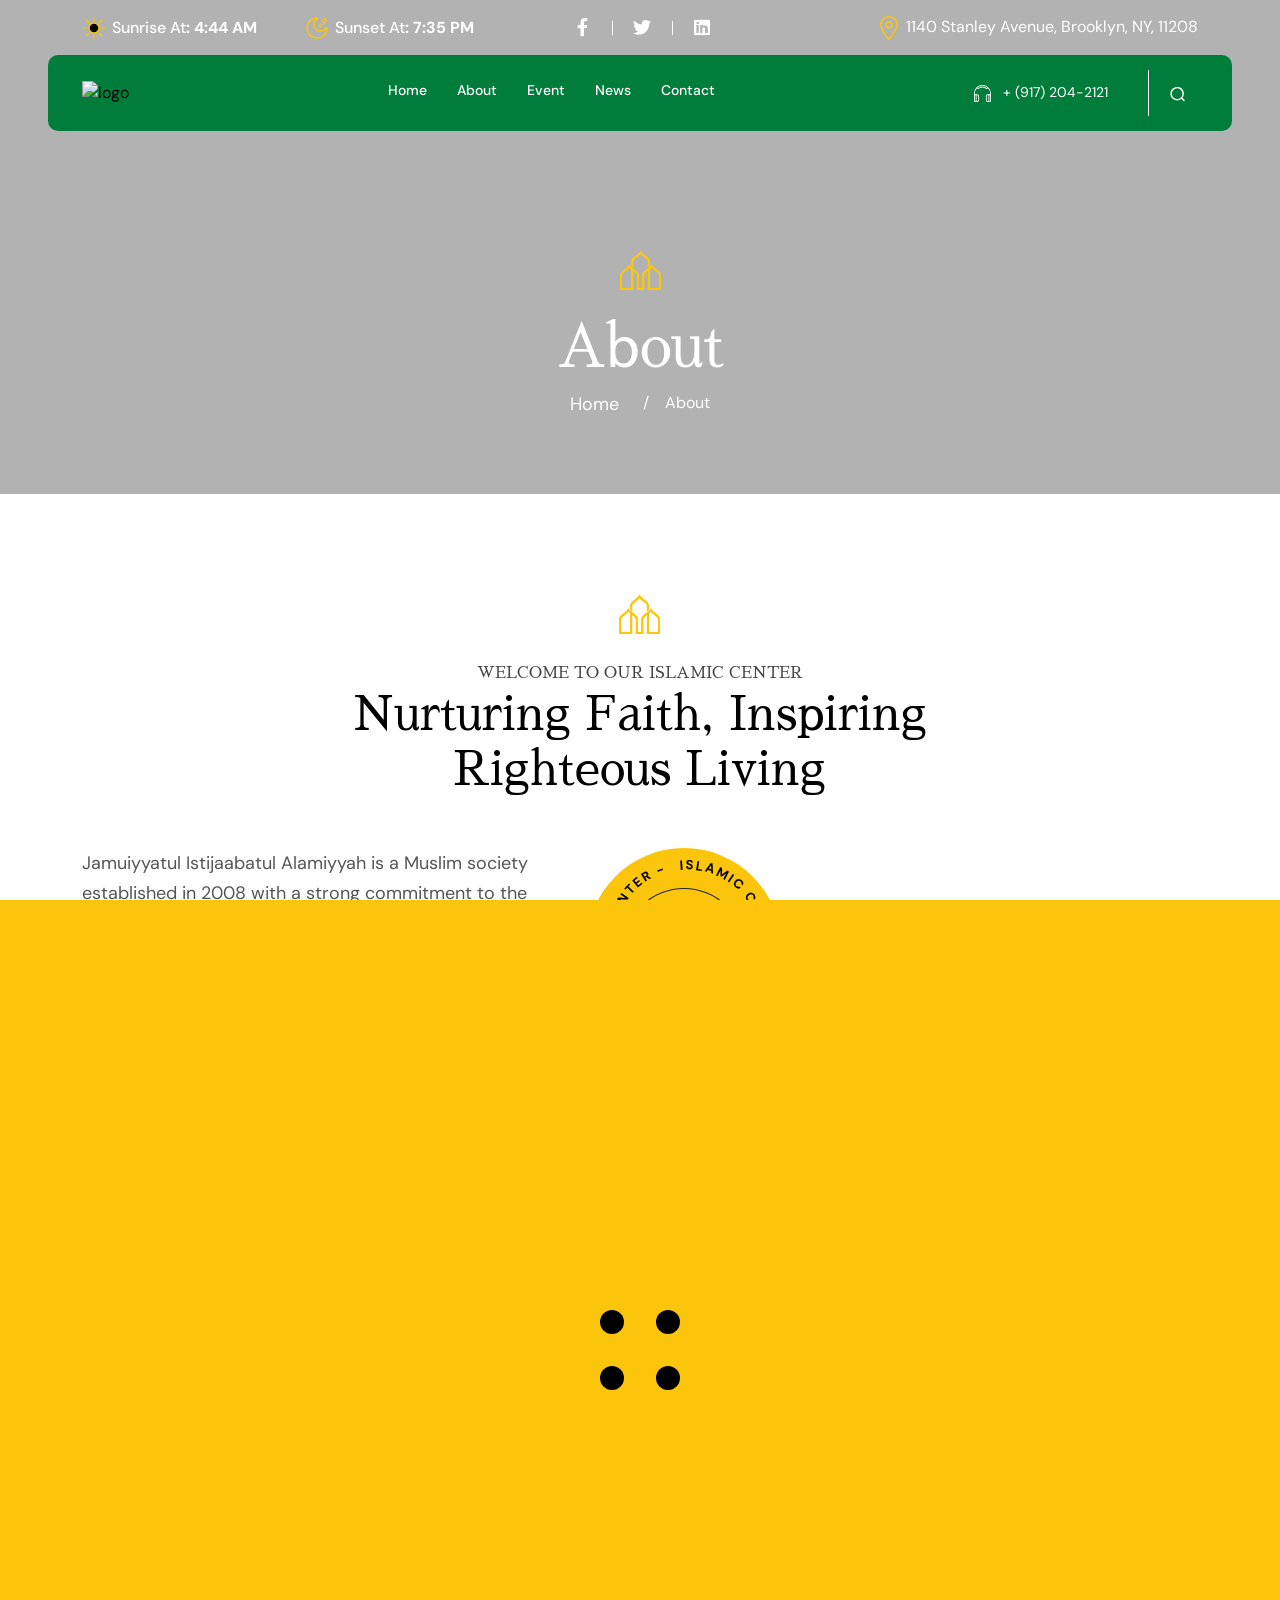
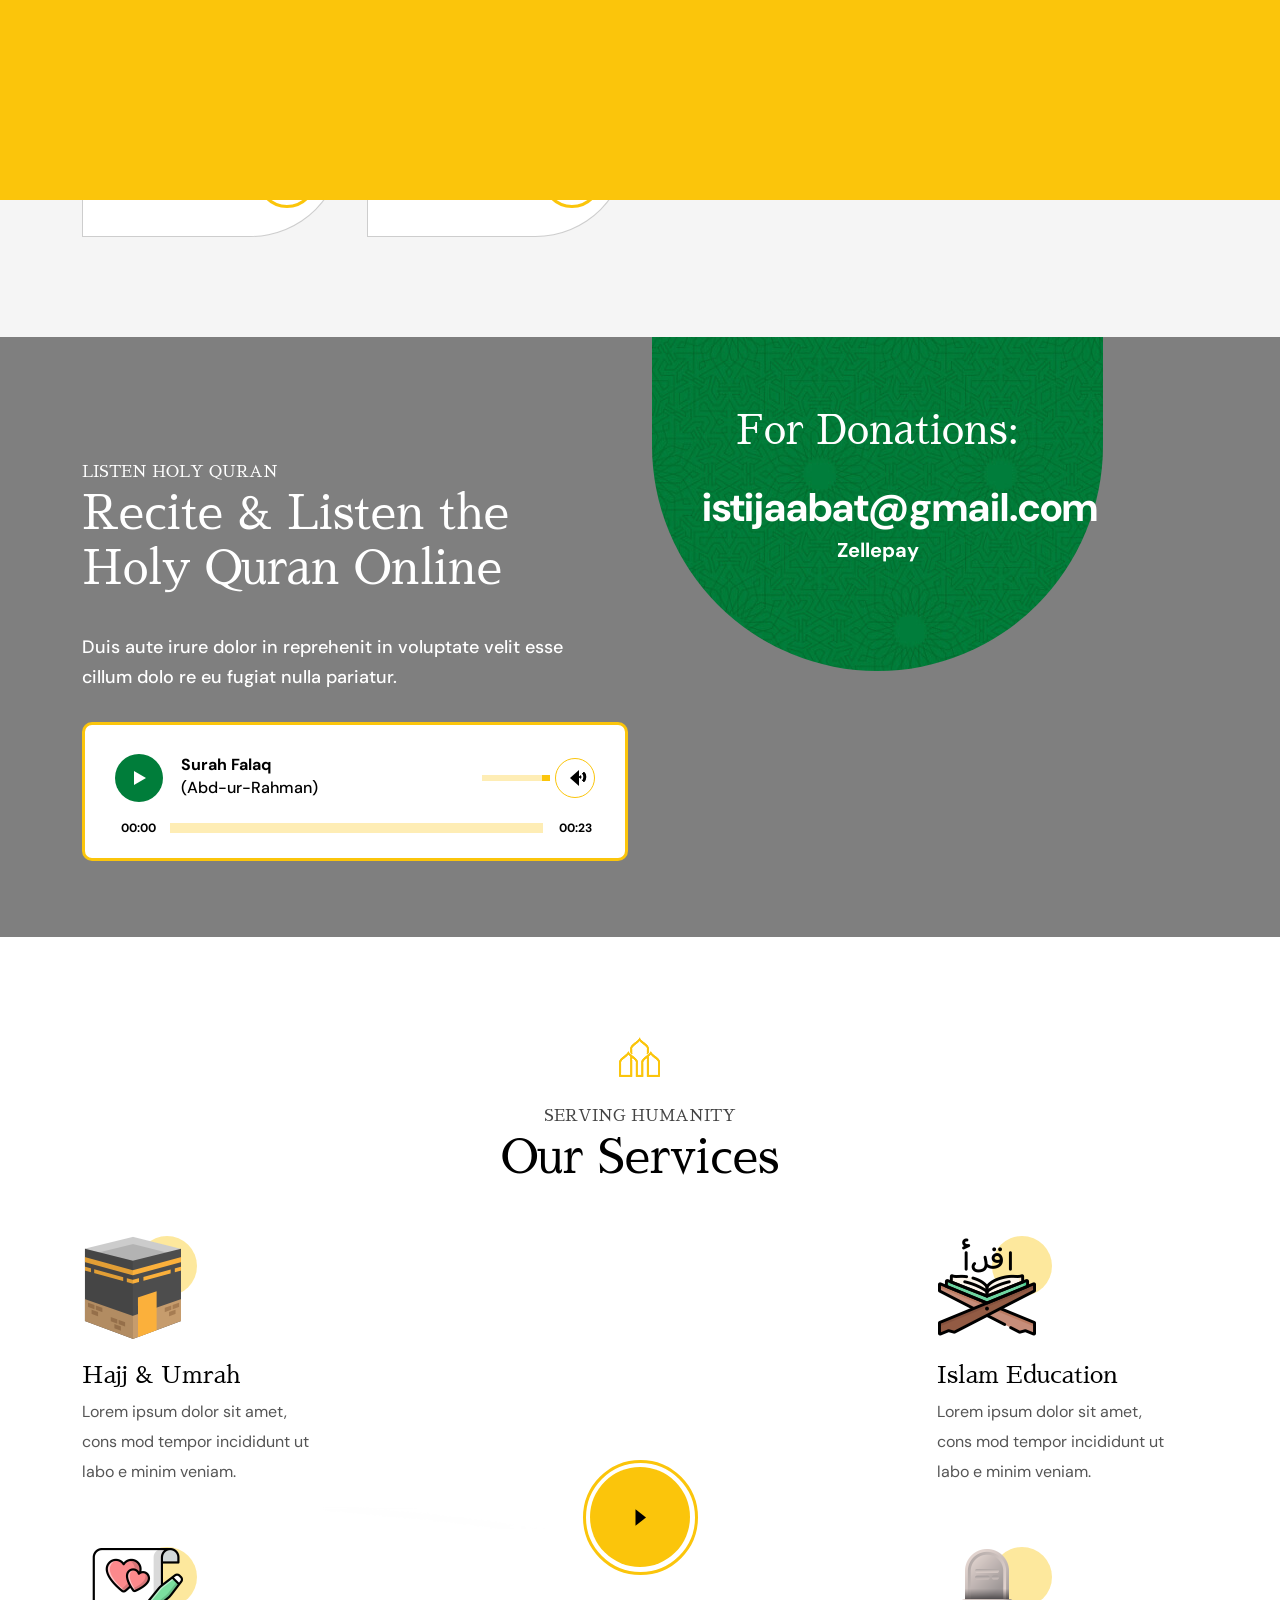
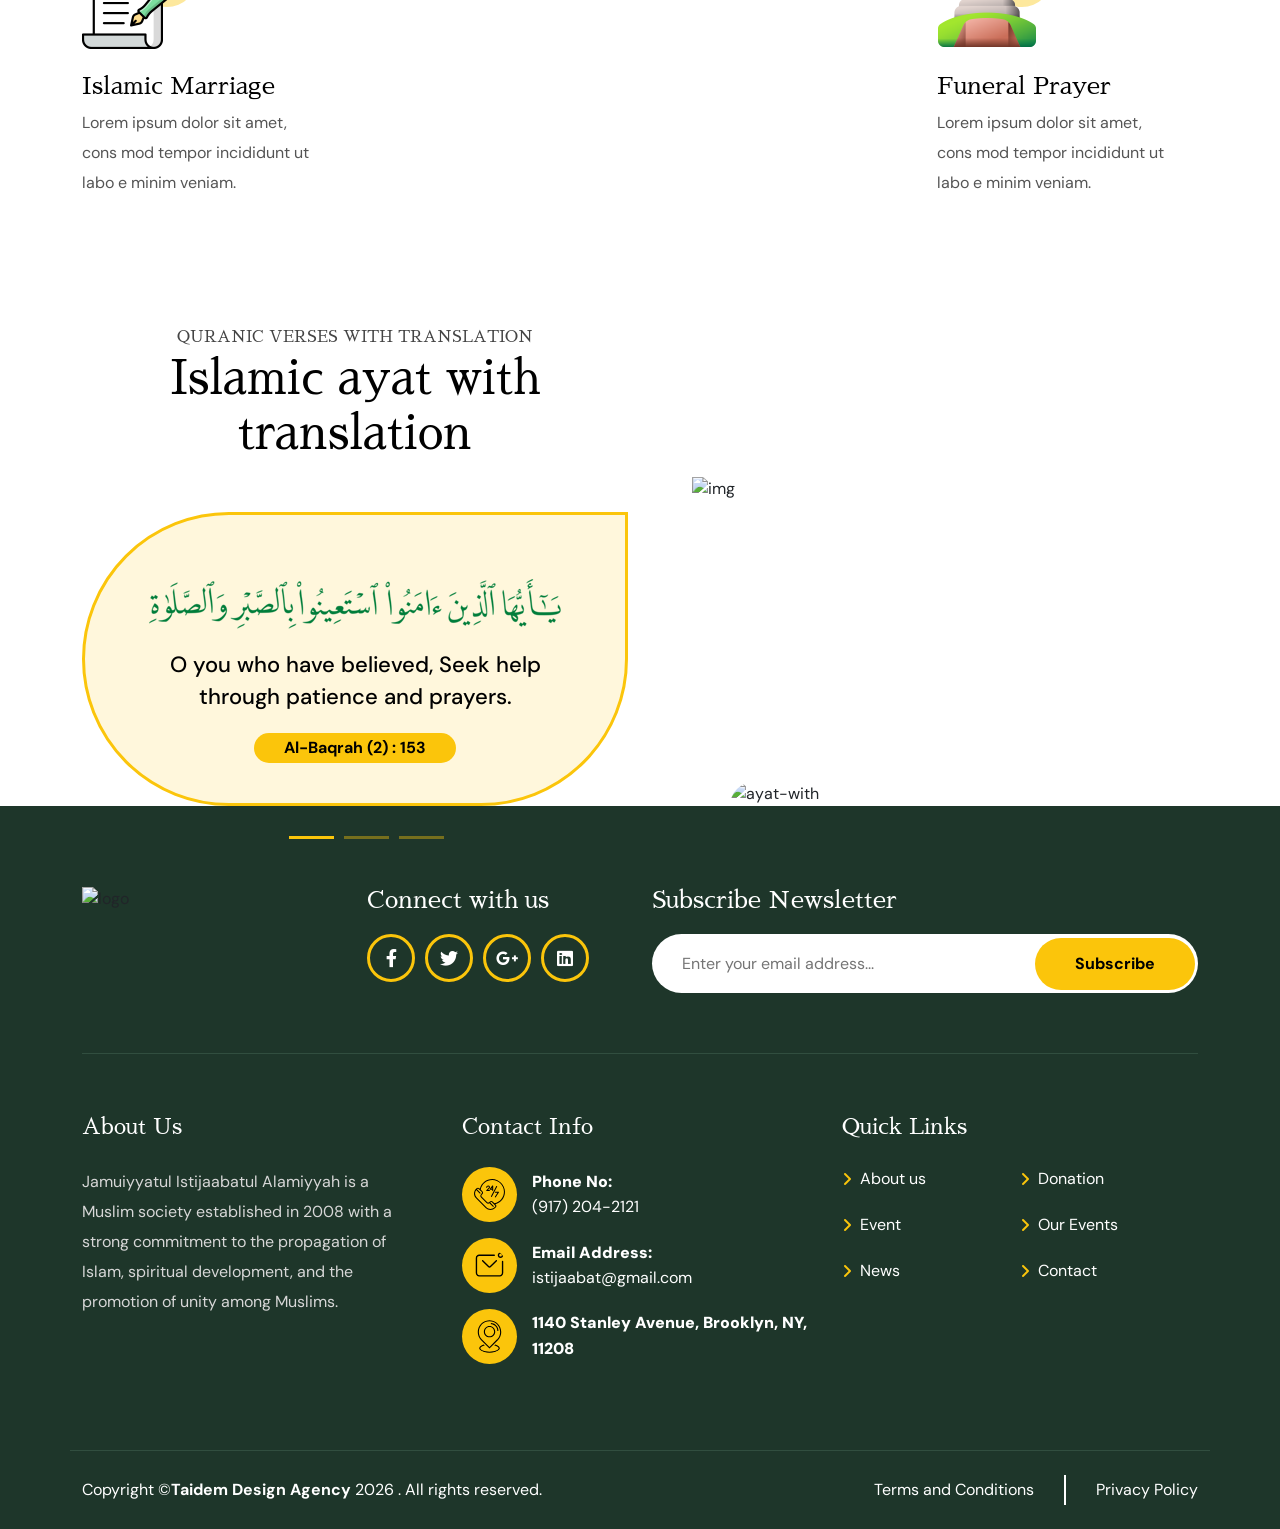
==== commit e0d1f111: "Refactor about.html to remove donation info Removed donation section and updated speaker names." ====
--- a/about.html
+++ b/about.html
@@ -126,10 +126,7 @@
                         </li>
                         <li class="navbar-dropdown">
                             <a href="about.html">About</a>
-                        </li>                        
-                        <li class="navbar-dropdown">
-                            <a href="our-campaigns.html">Donation</a>
-                        </li>                       
+                        </li>                                            
                         <li class="navbar-dropdown">
                             <a href="our-events.html">Event</a>
                         </li> 
@@ -161,7 +158,6 @@
         <ul>
             <li><a href="index.html">Home</a></li>
             <li><a href="about.html">about</a></li>
-            <li><a href="our-campaigns.html">Donation</a></li>
             <li><a href="our-events.html">Event</a></li>
             <li><a href="our-blog.html">News</a></li>
             <li><a href="contact.html">Contact</a></li>
@@ -234,7 +230,7 @@
             <div class="heading">
                 <img src="assets/img/heading-img.png" alt="icon">
                 <p>a religious scholar</p>
-                <h2>Islamic Scholars </h2>
+                <h2>Islamic Speakers </h2>
             </div>
             <div class="row">
                 <div class="col-lg-3 col-sm-6">
@@ -244,9 +240,8 @@
                                 <img src="https://placehold.co/250x310" alt="img">
                             </figure>
                             <div class="opening-time-text">
-                                <h3><a href="#">Molana Rehman</a></h3>
-                                <span>Islamic Speaker</span>
-                                <a href="callto:+(00)123-345-11"><svg xmlns="http://www.w3.org/2000/svg" viewBox="0 0 512 512"><path d="M442.77,80.93l.27-.27-9.39-9a256,256,0,0,0-351.8-3.23h0l-.29.28-9.43,8.77.23.23A257,257,0,0,0,0,256V480a32,32,0,0,0,32,32H94.4a59.2,59.2,0,0,0,59.2-59.2v-112a59.2,59.2,0,0,0-59.2-59.2H25.6V256A231.25,231.25,0,0,1,90.48,95.78l6.95,6.95c15.42,15.41,39.38,17.79,56.95,5.66a179.16,179.16,0,0,1,206,2,44.07,44.07,0,0,0,25.82,8.34,45.65,45.65,0,0,0,32.29-13.53L424.66,99A228.56,228.56,0,0,1,486.4,256v25.6H417.6a59.2,59.2,0,0,0-59.2,59.2v112A59.2,59.2,0,0,0,417.6,512H480a32,32,0,0,0,32-32V256A254,254,0,0,0,442.77,80.93ZM76.8,307.2H94.4A33.64,33.64,0,0,1,128,340.8v112a33.64,33.64,0,0,1-33.6,33.6H76.8Zm-25.6,0V486.4H32a6.41,6.41,0,0,1-6.4-6.4V307.2ZM400.41,87.09c-6.81,6.82-17.59,7.91-25.06,2.51a204.77,204.77,0,0,0-235.51-2.3c-7.42,5.13-17.65,4-24.31-2.68l-6.26-6.26a230.51,230.51,0,0,1,297,2.89ZM435.2,486.4H417.6A33.64,33.64,0,0,1,384,452.8v-112a33.64,33.64,0,0,1,33.6-33.6h17.6Zm51.2-6.4a6.41,6.41,0,0,1-6.4,6.4H460.8V307.2h25.6V480Z"/></svg>+(00) 123-345-11</a>
+                                <h3><a href="#">Sheikh Abdul-Fattah Abodunrin</a></h3>
+                                <span>Chief Imam/Missioner</span>
                             </div>
                         </div>
                         <div class="share-nodes">
@@ -266,9 +261,8 @@
                                 <img src="https://placehold.co/250x310" alt="img">
                             </figure>
                             <div class="opening-time-text">
-                                <h3><a href="#">Bibi Sheribano</a></h3>
-                                <span>Islamic Speaker</span>
-                                <a href="callto:+(00)123-345-11"><svg xmlns="http://www.w3.org/2000/svg" viewBox="0 0 512 512"><path d="M442.77,80.93l.27-.27-9.39-9a256,256,0,0,0-351.8-3.23h0l-.29.28-9.43,8.77.23.23A257,257,0,0,0,0,256V480a32,32,0,0,0,32,32H94.4a59.2,59.2,0,0,0,59.2-59.2v-112a59.2,59.2,0,0,0-59.2-59.2H25.6V256A231.25,231.25,0,0,1,90.48,95.78l6.95,6.95c15.42,15.41,39.38,17.79,56.95,5.66a179.16,179.16,0,0,1,206,2,44.07,44.07,0,0,0,25.82,8.34,45.65,45.65,0,0,0,32.29-13.53L424.66,99A228.56,228.56,0,0,1,486.4,256v25.6H417.6a59.2,59.2,0,0,0-59.2,59.2v112A59.2,59.2,0,0,0,417.6,512H480a32,32,0,0,0,32-32V256A254,254,0,0,0,442.77,80.93ZM76.8,307.2H94.4A33.64,33.64,0,0,1,128,340.8v112a33.64,33.64,0,0,1-33.6,33.6H76.8Zm-25.6,0V486.4H32a6.41,6.41,0,0,1-6.4-6.4V307.2ZM400.41,87.09c-6.81,6.82-17.59,7.91-25.06,2.51a204.77,204.77,0,0,0-235.51-2.3c-7.42,5.13-17.65,4-24.31-2.68l-6.26-6.26a230.51,230.51,0,0,1,297,2.89ZM435.2,486.4H417.6A33.64,33.64,0,0,1,384,452.8v-112a33.64,33.64,0,0,1,33.6-33.6h17.6Zm51.2-6.4a6.41,6.41,0,0,1-6.4,6.4H460.8V307.2h25.6V480Z"/></svg>+(00) 123-345-11</a>
+                                <h3><a href="#">Sheikh Nurein Amao</a></h3>
+                                <span>Imam</span>
                             </div>
                         </div>
                         <div class="share-nodes">
@@ -281,54 +275,10 @@
                         </div>
                     </div>
                 </div>
-                <div class="col-lg-3 col-sm-6">
-                    <div class="scholars">
-                        <div class="opening-time hoverimg">
-                            <figure>
-                                <img src="https://placehold.co/250x310" alt="img">
-                            </figure>
-                            <div class="opening-time-text">
-                                <h3><a href="#">Mokhti Ibrahim</a></h3>
-                                <span>Islamic Speaker</span>
-                                <a href="callto:+(00)123-345-11"><svg xmlns="http://www.w3.org/2000/svg" viewBox="0 0 512 512"><path d="M442.77,80.93l.27-.27-9.39-9a256,256,0,0,0-351.8-3.23h0l-.29.28-9.43,8.77.23.23A257,257,0,0,0,0,256V480a32,32,0,0,0,32,32H94.4a59.2,59.2,0,0,0,59.2-59.2v-112a59.2,59.2,0,0,0-59.2-59.2H25.6V256A231.25,231.25,0,0,1,90.48,95.78l6.95,6.95c15.42,15.41,39.38,17.79,56.95,5.66a179.16,179.16,0,0,1,206,2,44.07,44.07,0,0,0,25.82,8.34,45.65,45.65,0,0,0,32.29-13.53L424.66,99A228.56,228.56,0,0,1,486.4,256v25.6H417.6a59.2,59.2,0,0,0-59.2,59.2v112A59.2,59.2,0,0,0,417.6,512H480a32,32,0,0,0,32-32V256A254,254,0,0,0,442.77,80.93ZM76.8,307.2H94.4A33.64,33.64,0,0,1,128,340.8v112a33.64,33.64,0,0,1-33.6,33.6H76.8Zm-25.6,0V486.4H32a6.41,6.41,0,0,1-6.4-6.4V307.2ZM400.41,87.09c-6.81,6.82-17.59,7.91-25.06,2.51a204.77,204.77,0,0,0-235.51-2.3c-7.42,5.13-17.65,4-24.31-2.68l-6.26-6.26a230.51,230.51,0,0,1,297,2.89ZM435.2,486.4H417.6A33.64,33.64,0,0,1,384,452.8v-112a33.64,33.64,0,0,1,33.6-33.6h17.6Zm51.2-6.4a6.41,6.41,0,0,1-6.4,6.4H460.8V307.2h25.6V480Z"/></svg>+(00) 123-345-11</a>
-                            </div>
-                        </div>
-                        <div class="share-nodes">
-                            <a href="#"><i class="fa-solid fa-share-nodes"></i></a>
-                            <ul class="social-media">
-                                <li><a href="#"><i class="fab fa-facebook-f icon"></i></a></li>
-                                <li><a href="#"><i class="fab fa-twitter icon"></i></a></li>
-                                <li><a href="#"><i class="fa-brands fa-linkedin"></i></a></li>
-                            </ul>
-                        </div>
-                    </div>
-                </div>
-                <div class="col-lg-3 col-sm-6">
-                    <div class="scholars mb-0">
-                        <div class="opening-time hoverimg">
-                            <figure>
-                                <img src="https://placehold.co/250x310" alt="img">
-                            </figure>
-                            <div class="opening-time-text">
-                                <h3><a href="#">Zahra Batool</a></h3>
-                                <span>Islamic Speaker</span>
-                                <a href="callto:+(00)123-345-11"><svg xmlns="http://www.w3.org/2000/svg" viewBox="0 0 512 512"><path d="M442.77,80.93l.27-.27-9.39-9a256,256,0,0,0-351.8-3.23h0l-.29.28-9.43,8.77.23.23A257,257,0,0,0,0,256V480a32,32,0,0,0,32,32H94.4a59.2,59.2,0,0,0,59.2-59.2v-112a59.2,59.2,0,0,0-59.2-59.2H25.6V256A231.25,231.25,0,0,1,90.48,95.78l6.95,6.95c15.42,15.41,39.38,17.79,56.95,5.66a179.16,179.16,0,0,1,206,2,44.07,44.07,0,0,0,25.82,8.34,45.65,45.65,0,0,0,32.29-13.53L424.66,99A228.56,228.56,0,0,1,486.4,256v25.6H417.6a59.2,59.2,0,0,0-59.2,59.2v112A59.2,59.2,0,0,0,417.6,512H480a32,32,0,0,0,32-32V256A254,254,0,0,0,442.77,80.93ZM76.8,307.2H94.4A33.64,33.64,0,0,1,128,340.8v112a33.64,33.64,0,0,1-33.6,33.6H76.8Zm-25.6,0V486.4H32a6.41,6.41,0,0,1-6.4-6.4V307.2ZM400.41,87.09c-6.81,6.82-17.59,7.91-25.06,2.51a204.77,204.77,0,0,0-235.51-2.3c-7.42,5.13-17.65,4-24.31-2.68l-6.26-6.26a230.51,230.51,0,0,1,297,2.89ZM435.2,486.4H417.6A33.64,33.64,0,0,1,384,452.8v-112a33.64,33.64,0,0,1,33.6-33.6h17.6Zm51.2-6.4a6.41,6.41,0,0,1-6.4,6.4H460.8V307.2h25.6V480Z"/></svg>+(00) 123-345-11</a>
-                            </div>
-                        </div>
-                        <div class="share-nodes">
-                            <a href="#"><i class="fa-solid fa-share-nodes"></i></a>
-                            <ul class="social-media">
-                                <li><a href="#"><i class="fab fa-facebook-f icon"></i></a></li>
-                                <li><a href="#"><i class="fab fa-twitter icon"></i></a></li>
-                                <li><a href="#"><i class="fa-brands fa-linkedin"></i></a></li>
-                            </ul>
-                        </div>
-                    </div>
-                </div>
             </div>
         </div>
     </section>
-    <section class="listen-holy" style="background-image: url(https://placehold.co/1920x740);">
+    <section class="listen-holy" style="background-image: url(https://res.cloudinary.com/delbjwwfy/image/upload/v1769165457/holy-quran_xqsasl.jpg);">
         <div class="container">
             <div class="row">
                 <div class="col-lg-6">
@@ -345,17 +295,11 @@
                         </div>
                     </div>
                 </div>
-                <div class="offset-lg-1 col-lg-5">
+                <div class="offset-1g-1 col-lg-5">
                     <div class="support-us" style="background-image: url(assets/img/color-bg.jpg);">
-                        <h4>Support us, we need your help.</h4>
-                        <div class="progressbar">
-                            <div class="circle" data-percent="85">
-                                <div>85%</div>
-                            </div>
-                        </div>
-                        <h6>$71,000</h6>
-                        <span>Donation Collected</span>
-                        <a href="#" class="btn">Donate Now</a>
+                        <h4>For Donations:</h4>
+                        <h6>istijaabat@gmail.com</h6>
+                        <span>Zellepay</span>
                     </div>
                 </div>
             </div>
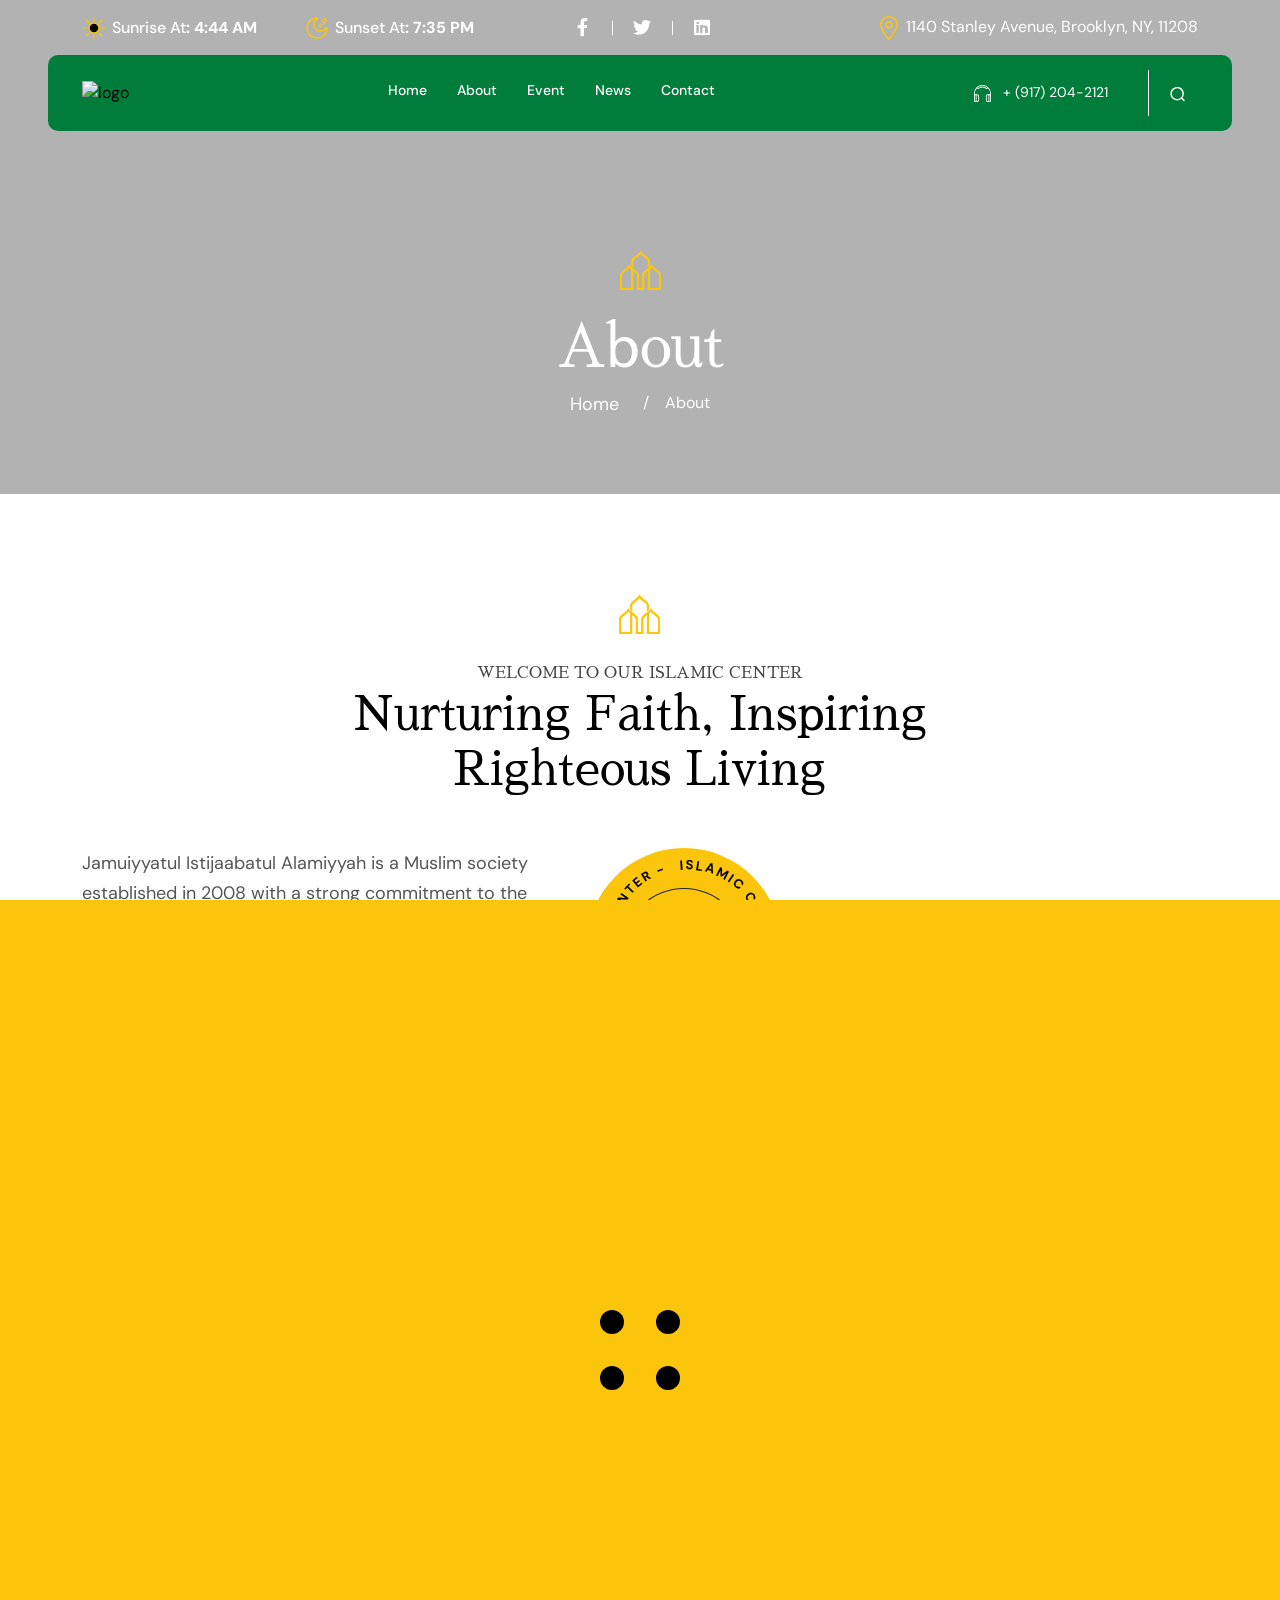
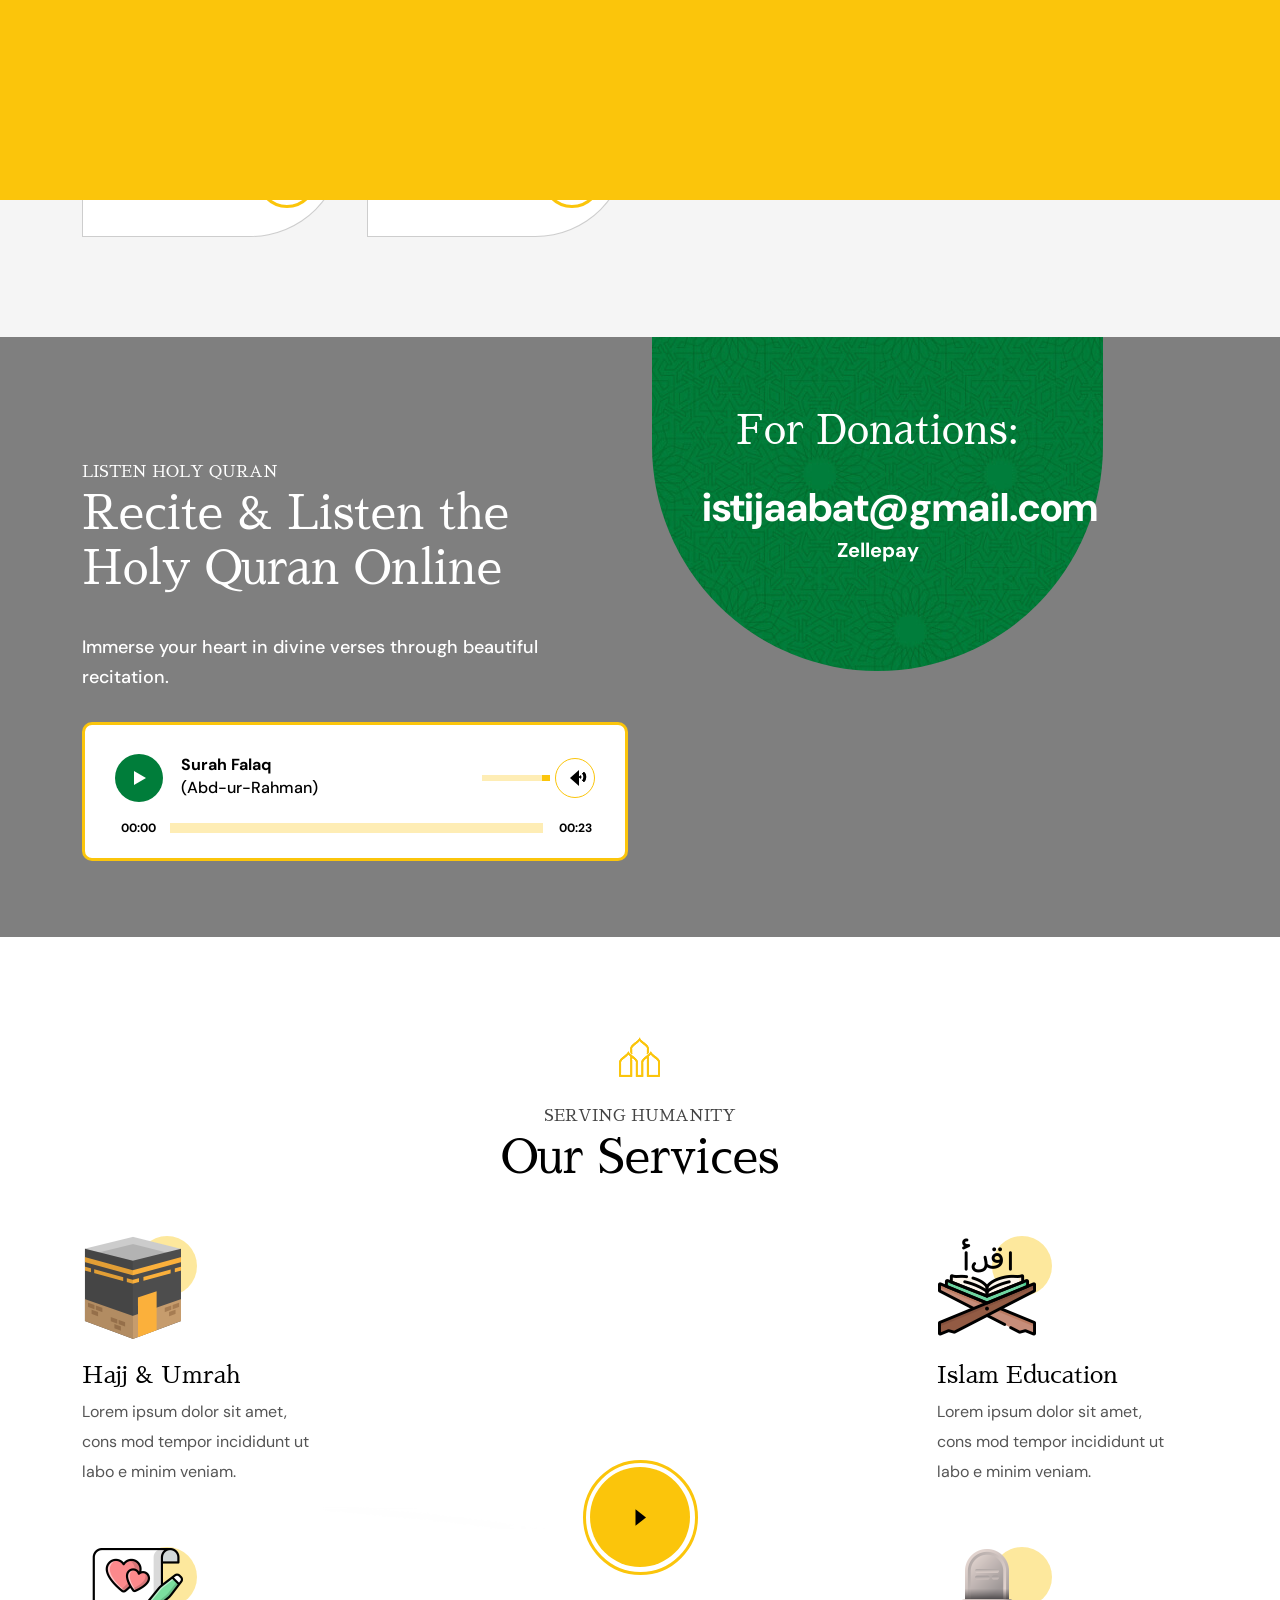
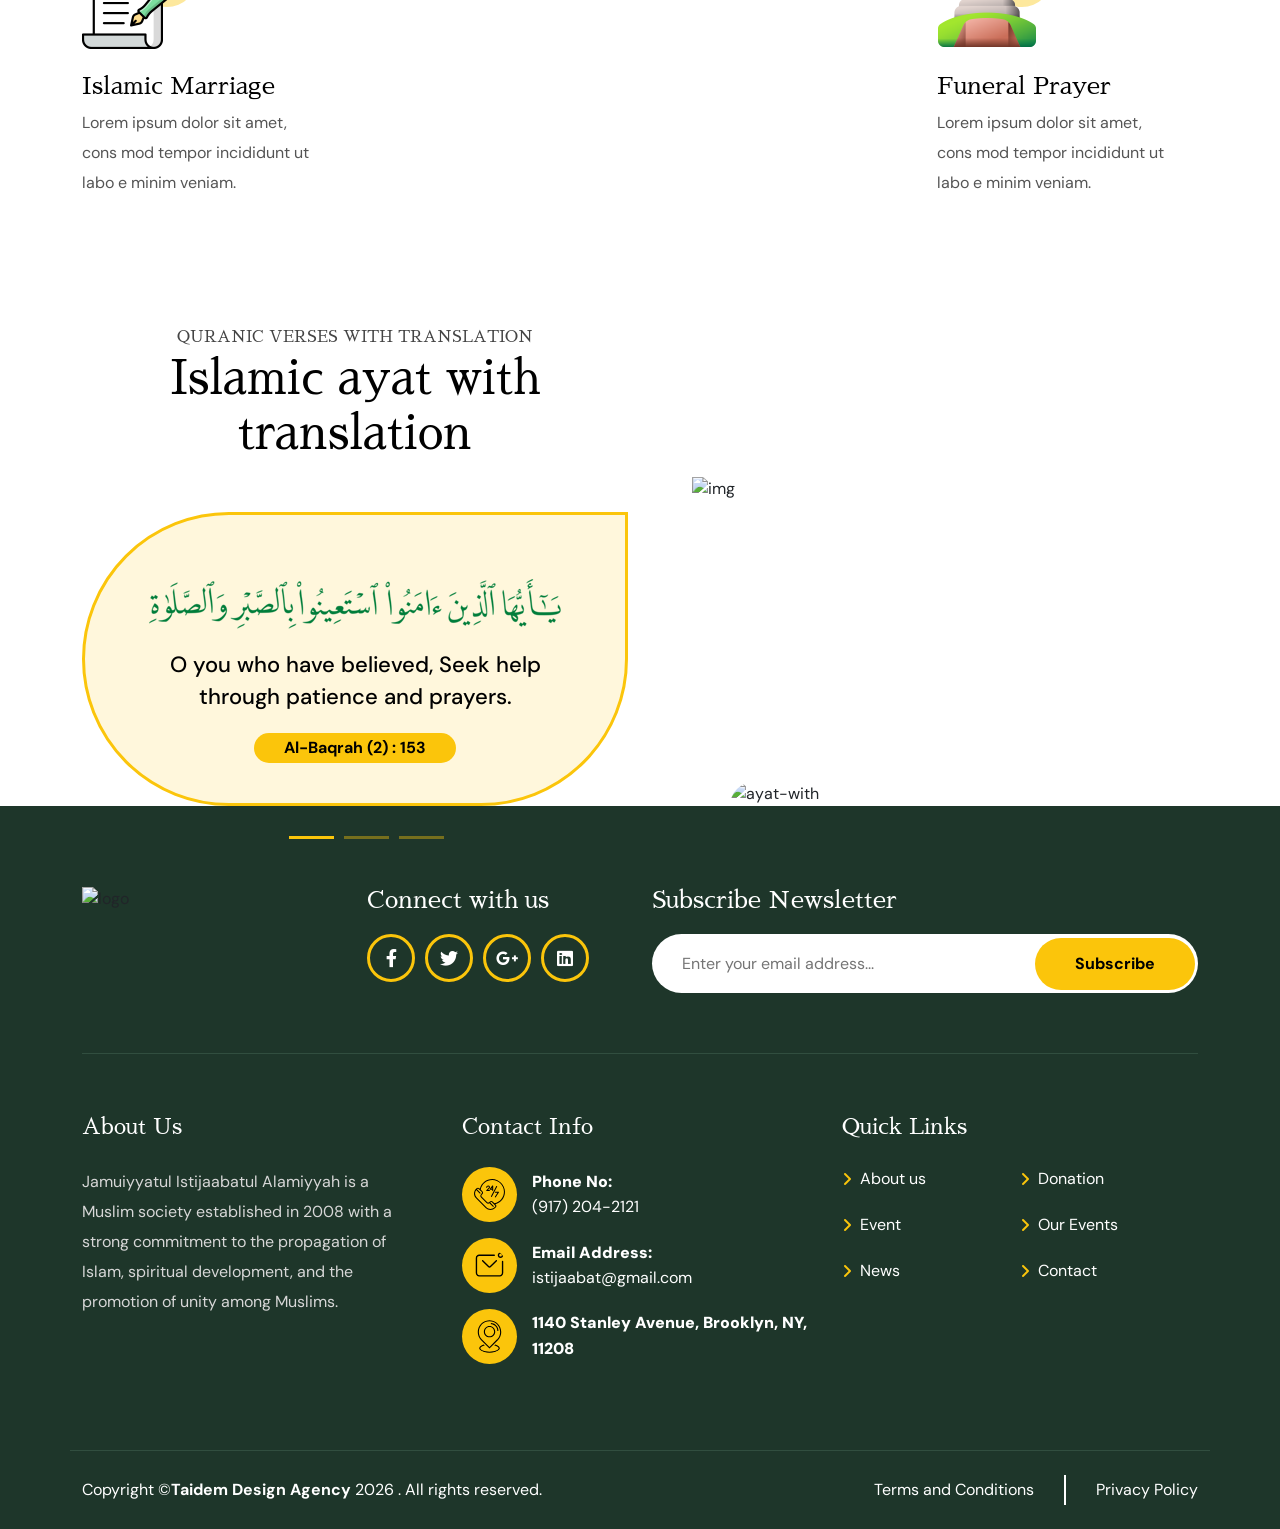
==== commit 3e52b1a3: "Update description text for Quran section" ====
--- a/about.html
+++ b/about.html
@@ -285,7 +285,7 @@
                     <div class="heading two">
                         <p>Listen Holy Quran</p>
                         <h2>Recite & Listen the Holy Quran Online</h2>
-                        <h6>Duis aute irure dolor in reprehenit in voluptate velit esse cillum dolo re eu fugiat nulla pariatur.</h6>
+                        <h6>Immerse your heart in divine verses through beautiful recitation.</h6>
                         <div class="wrapper">
                             <h4>Surah Falaq</h4>
                             <h5>(Abd-ur-Rahman)</h5>
